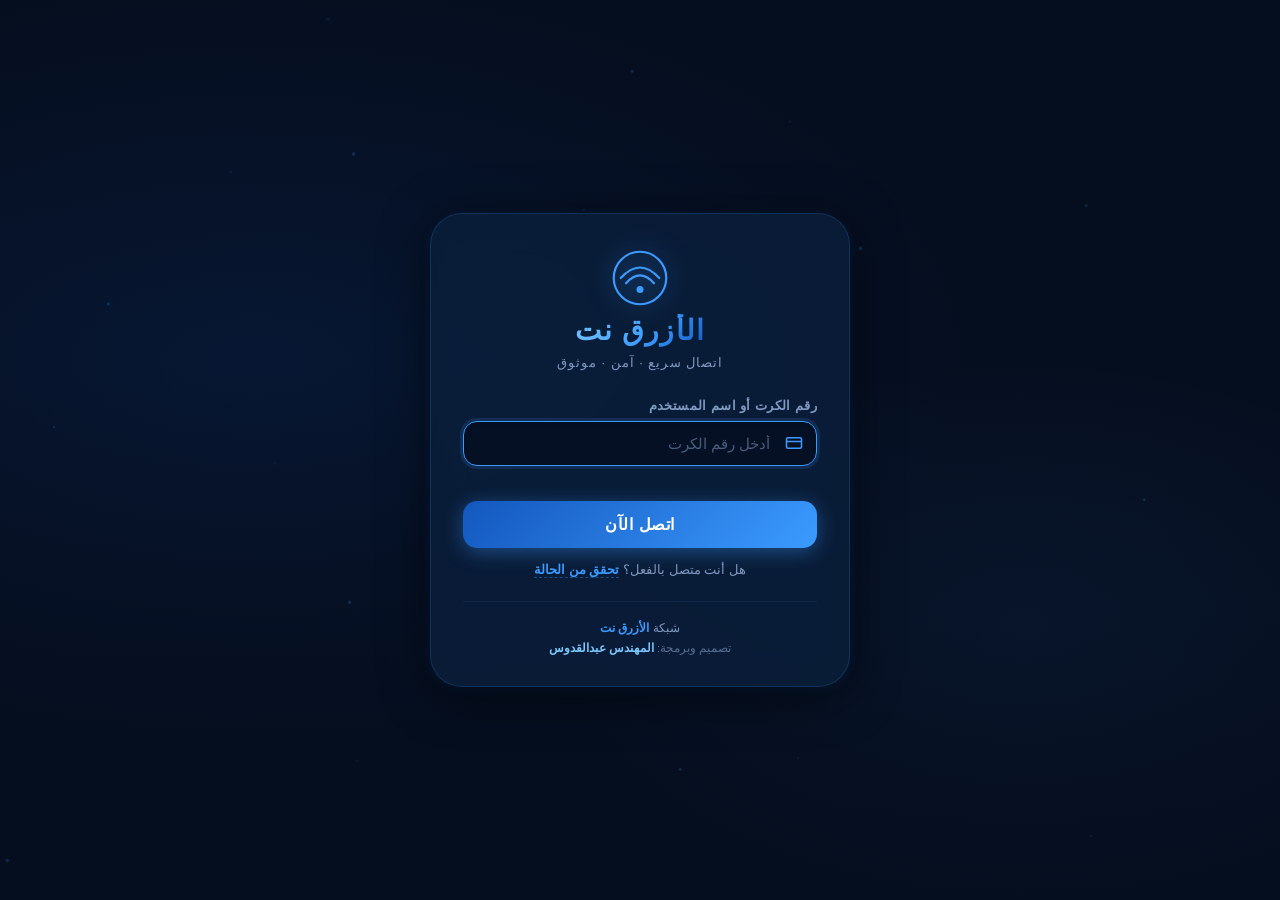
==== login.html @ e526b7ad "Add files via upload" ====
<!DOCTYPE html>
<html lang="ar" dir="rtl">
<head>
  <meta charset="UTF-8" />
  <meta name="viewport" content="width=device-width, initial-scale=1.0, maximum-scale=1.0, user-scalable=no" />
  <meta http-equiv="X-UA-Compatible" content="IE=edge" />

  <!-- ============================================================
       شبكة الأزرق نت — صفحة تسجيل الدخول (Hotspot Login)
       MikroTik RouterOS Captive Portal — login.html
       ============================================================ -->

  <title>الأزرق نت — سجّل دخولك</title>
  <link rel="stylesheet" href="style.css" />

  <!-- ── حماية ضد Clickjacking ── -->
  <style>html{display:none}</style>
  <script>
    if (self === top) { document.documentElement.style.display = 'block'; }
    else { top.location = self.location; }
  </script>
</head>
<body class="page-login">

  <!-- ════════════════════════════════
       خلفية الفيديو (ضع ملف bg_animation.mp4 في نفس المجلد)
       ════════════════════════════════ -->
  <div class="video-wrapper" id="videoWrapper">
    <video
      id="bgVideo"
      class="bg-video"
      src="bg_animation.mp4"
      autoplay
      muted
      playsinline
      preload="auto"
      poster="poster.jpg"
    ></video>
    <!-- طبقة تعتيم شفافة فوق الفيديو -->
    <div class="video-overlay"></div>
  </div>

  <!-- ════════════════════════════════
       نموذج تسجيل الدخول (مخفي حتى اكتمال الأنيميشن)
       ════════════════════════════════ -->
  <div class="form-container" id="loginFormContainer" aria-live="polite">

    <!-- شعار الشبكة -->
    <div class="brand">
      <div class="brand-icon" aria-hidden="true">
        <svg viewBox="0 0 64 64" fill="none" xmlns="http://www.w3.org/2000/svg">
          <circle cx="32" cy="32" r="30" stroke="currentColor" stroke-width="2.5"/>
          <path d="M10 32 Q32 8 54 32" stroke="currentColor" stroke-width="2.5" stroke-linecap="round" fill="none"/>
          <path d="M16 38 Q32 20 48 38" stroke="currentColor" stroke-width="2.5" stroke-linecap="round" fill="none"/>
          <circle cx="32" cy="45" r="4" fill="currentColor"/>
        </svg>
      </div>
      <h1 class="brand-name">الأزرق نت</h1>
      <p class="brand-tagline">اتصال سريع · آمن · موثوق</p>
    </div>

    <!-- ─── رسالة الخطأ (يعبئها MikroTik تلقائياً) ─── -->
    <!-- MikroTik: $(if error)$ -->
    <div class="error-banner" id="errorBanner" role="alert" style="display:none">
      <svg viewBox="0 0 20 20" aria-hidden="true"><path d="M10 2a8 8 0 100 16A8 8 0 0010 2zm1 11H9v-2h2v2zm0-4H9V5h2v4z" fill="currentColor"/></svg>
      <span id="errorText"><!-- $(error)$ --></span>
    </div>
    <!-- MikroTik: $(endif)$ -->

    <!-- ─── النموذج الرئيسي ─── -->
    <!--
      MikroTik Action URL: يُملأ تلقائياً بـ $(link-login-only)$
      method يجب أن يكون POST
    -->
    <form
      id="loginForm"
      method="POST"
      action="$(link-login-only)$"
      autocomplete="off"
      novalidate
      onsubmit="return handleLogin(event)"
    >
      <!-- حقول مخفية يطلبها MikroTik -->
      <input type="hidden" name="dst"        value="$(link-orig)$" />
      <input type="hidden" name="popup"      value="true" />
      <input type="hidden" name="username"   id="hiddenUsername" />
      <input type="hidden" name="password"   id="hiddenPassword" />

      <!-- ── رقم الكرت / الكود ── -->
      <div class="field-group">
        <label for="cardNumber" class="field-label">رقم الكرت أو اسم المستخدم</label>
        <div class="input-wrapper">
          <span class="input-icon" aria-hidden="true">
            <svg viewBox="0 0 24 24"><rect x="2" y="5" width="20" height="14" rx="2" stroke="currentColor" stroke-width="2" fill="none"/><path d="M2 10h20" stroke="currentColor" stroke-width="2"/></svg>
          </span>
          <input
            type="text"
            id="cardNumber"
            name="card"
            placeholder="أدخل رقم الكرت"
            maxlength="64"
            required
            autocomplete="off"
            inputmode="numeric"
            aria-required="true"
          />
        </div>
        <span class="field-error" id="cardError" role="alert"></span>
      </div>

      <!-- ── كلمة المرور (اختيارية — تظهر للأكواد ذات المرور) ── -->
      <div class="field-group" id="passwordGroup" style="display:none">
        <label for="cardPassword" class="field-label">كلمة المرور</label>
        <div class="input-wrapper">
          <span class="input-icon" aria-hidden="true">
            <svg viewBox="0 0 24 24"><rect x="5" y="11" width="14" height="10" rx="2" stroke="currentColor" stroke-width="2" fill="none"/><path d="M8 11V7a4 4 0 018 0v4" stroke="currentColor" stroke-width="2" stroke-linecap="round" fill="none"/></svg>
          </span>
          <input
            type="password"
            id="cardPassword"
            name="passwd"
            placeholder="كلمة المرور (إن وُجدت)"
            maxlength="64"
            autocomplete="off"
          />
          <button type="button" class="toggle-pw" aria-label="إظهار / إخفاء كلمة المرور" onclick="togglePassword()">
            <svg viewBox="0 0 24 24" id="eyeIcon"><path d="M1 12C1 12 5 5 12 5s11 7 11 7-4 7-11 7S1 12 1 12z" stroke="currentColor" stroke-width="2" fill="none"/><circle cx="12" cy="12" r="3" stroke="currentColor" stroke-width="2" fill="none"/></svg>
          </button>
        </div>
      </div>

      <!-- ── زر الاتصال ── -->
      <button type="submit" class="btn-connect" id="connectBtn" aria-live="polite">
        <span class="btn-text">اتصل الآن</span>
        <span class="btn-spinner" aria-hidden="true"></span>
      </button>

      <!-- ── رابط الحالة ── -->
      <p class="status-link-row">
        هل أنت متصل بالفعل؟
        <a href="$(link-status)$" class="link-inline">تحقق من الحالة</a>
      </p>
    </form>

    <!-- فاصل الـ footer -->
    <footer class="portal-footer">
      <p>شبكة <strong>الأزرق نت</strong></p>
      <p class="footer-eng">تصميم وبرمجة: <span class="eng-name">المهندس عبدالقدوس</span></p>
    </footer>

  </div><!-- /form-container -->

  <!-- ════════════════════════════════
       نقطة تحميل النصوص البرمجية
       ════════════════════════════════ -->
  <script src="md5.js"></script>
  <script src="custom.js"></script>

  <script>
  /* ─────────────────────────────────────────────
     منطق تسجيل الدخول: التحقق + تشفير MD5
  ───────────────────────────────────────────── */

  /** يُظهر/يُخفي كلمة المرور */
  function togglePassword() {
    var pw = document.getElementById('cardPassword');
    pw.type = (pw.type === 'password') ? 'text' : 'password';
  }

  /** تعقيم مدخلات المستخدم: إزالة أحرف الـ HTML الخطرة */
  function sanitize(str) {
    return String(str)
      .replace(/&/g, '&amp;')
      .replace(/</g, '&lt;')
      .replace(/>/g, '&gt;')
      .replace(/"/g, '&quot;')
      .replace(/'/g, '&#x27;')
      .trim();
  }

  /** التحقق من صحة الحقول قبل الإرسال */
  function validateForm(card) {
    var ok = true;
    var cardErr = document.getElementById('cardError');
    cardErr.textContent = '';

    if (!card || card.length < 3) {
      cardErr.textContent = 'يرجى إدخال رقم الكرت أو اسم المستخدم.';
      ok = false;
    } else if (card.length > 64) {
      cardErr.textContent = 'الرقم طويل جداً.';
      ok = false;
    }
    // حماية XSS: رفض أي حرف HTML
    if (/[<>"'&]/.test(card)) {
      cardErr.textContent = 'يحتوي على رموز غير مسموح بها.';
      ok = false;
    }
    return ok;
  }

  /** معالج إرسال النموذج */
  function handleLogin(e) {
    e.preventDefault();
    var rawCard = document.getElementById('cardNumber').value;
    var rawPass = document.getElementById('cardPassword').value;

    // تعقيم
    var card = sanitize(rawCard);
    var pass = rawPass ? sanitize(rawPass) : '';

    if (!validateForm(card)) return false;

    // تعيين الحقول المخفية
    document.getElementById('hiddenUsername').value = card;

    /*
     * MikroTik يتوقع كلمة المرور إما نصاً صريحاً أو MD5 مشفراً
     * نستخدم MD5 (من md5.js) لزيادة الأمان عبر الشبكة المحلية
     */
    if (typeof calcMD5 === 'function' && pass) {
      document.getElementById('hiddenPassword').value = calcMD5(pass);
    } else {
      document.getElementById('hiddenPassword').value = pass;
    }

    // إظهار حالة التحميل
    var btn = document.getElementById('connectBtn');
    btn.classList.add('loading');
    btn.disabled = true;

    // إرسال النموذج
    e.target.submit();
    return false;
  }

  /* ─── إظهار رسالة الخطأ إذا كانت موجودة في الـ URL ─── */
  (function checkError() {
    // MikroTik يُمرر الخطأ كمتغير $(error)$ مباشرة داخل HTML
    // لكن نتحقق أيضاً من query string كإجراء احتياطي
    var params = new URLSearchParams(window.location.search);
    var errMsg = params.get('error');
    if (errMsg) {
      var banner = document.getElementById('errorBanner');
      var errText = document.getElementById('errorText');
      banner.style.display = 'flex';
      errText.textContent = decodeURIComponent(errMsg.replace(/\+/g, ' '));
    }
  })();
  </script>

</body>
</html>
---- style.css ----
/*
 * ════════════════════════════════════════════════════════════════
 *  شبكة الأزرق نت — Captive Portal Unified Stylesheet
 *  style.css  |  MikroTik RouterOS Hotspot
 *  بدون مكتبات خارجية — كل شيء محلي
 * ════════════════════════════════════════════════════════════════
 *
 *  لوحة الألوان (Design Tokens):
 *  --az-deep    : #050e1f  → خلفية عميقة (ليل بحري)
 *  --az-navy    : #0b1f3a  → بطاقات/سطوح
 *  --az-blue    : #1357be  → اللون الرئيسي (أزرق ملكي)
 *  --az-accent  : #3b9bff  → التمييز والتأثيرات
 *  --az-glow    : #7ec8ff  → توهج الأزرق الفاتح
 *  --az-white   : #f0f6ff  → نصوص رئيسية
 *  --az-muted   : #8099c0  → نصوص ثانوية
 *  --az-success : #22c87a  → نجاح
 *  --az-danger  : #ff4d6a  → خطر/خروج
 *  --az-warn    : #f59e0b  → تحذير
 *
 * ════════════════════════════════════════════════════════════════
 */

/* ── إعادة الضبط الأساسية ── */
*, *::before, *::after {
  box-sizing: border-box;
  margin: 0;
  padding: 0;
}

/* ─────────────────────────────────────────────────────────────
   المتغيرات العالمية
───────────────────────────────────────────────────────────── */
:root {
  --az-deep:    #050e1f;
  --az-navy:    #0b1f3a;
  --az-panel:   #0f2847;
  --az-blue:    #1357be;
  --az-accent:  #3b9bff;
  --az-glow:    #7ec8ff;
  --az-white:   #f0f6ff;
  --az-muted:   #8099c0;
  --az-success: #22c87a;
  --az-danger:  #ff4d6a;
  --az-warn:    #f59e0b;

  --radius-sm: 8px;
  --radius-md: 14px;
  --radius-lg: 22px;
  --radius-xl: 32px;

  --shadow-card: 0 8px 48px rgba(0,0,0,0.55), 0 2px 12px rgba(19,87,190,0.18);
  --shadow-btn:  0 4px 20px rgba(59,155,255,0.40);
  --shadow-glow: 0 0 32px rgba(59,155,255,0.22);

  --transition: 0.28s cubic-bezier(0.4,0,0.2,1);
  --font-arabic: 'Segoe UI', Tahoma, 'Lucida Sans', Arial, sans-serif;

  --header-h: 60px;
}

/* ─────────────────────────────────────────────────────────────
   صفحة رئيسية — الجسم
───────────────────────────────────────────────────────────── */
html {
  font-size: 16px;
  -webkit-text-size-adjust: 100%;
}

body {
  font-family: var(--font-arabic);
  background: var(--az-deep);
  color: var(--az-white);
  min-height: 100dvh;
  min-height: 100vh;
  display: flex;
  align-items: center;
  justify-content: center;
  overflow-x: hidden;
  direction: rtl;
}

/* ── خلفية نجمية متحركة ── */
body::before {
  content: '';
  position: fixed;
  inset: 0;
  background:
    radial-gradient(ellipse 80% 60% at 20% 40%, rgba(19,87,190,0.18) 0%, transparent 70%),
    radial-gradient(ellipse 60% 50% at 80% 70%, rgba(59,155,255,0.10) 0%, transparent 60%),
    var(--az-deep);
  z-index: 0;
  pointer-events: none;
}

/* ═══════════════════════════════════════════════════════════
   خلفية الفيديو (login.html فقط)
═══════════════════════════════════════════════════════════ */
.video-wrapper {
  position: fixed;
  inset: 0;
  z-index: 1;
  overflow: hidden;
}

.bg-video {
  width: 100%;
  height: 100%;
  object-fit: cover;
  opacity: 1;
  transition: opacity 0.6s ease;
}

.video-overlay {
  position: absolute;
  inset: 0;
  background: linear-gradient(
    to bottom,
    rgba(5,14,31,0.45) 0%,
    rgba(5,14,31,0.30) 40%,
    rgba(5,14,31,0.75) 100%
  );
}

/* ═══════════════════════════════════════════════════════════
   بطاقة النموذج / Form Container
═══════════════════════════════════════════════════════════ */
.form-container {
  position: relative;
  z-index: 10;
  width: min(420px, calc(100vw - 32px));
  background: rgba(11, 31, 58, 0.82);
  backdrop-filter: blur(20px) saturate(1.4);
  -webkit-backdrop-filter: blur(20px) saturate(1.4);
  border: 1px solid rgba(59,155,255,0.18);
  border-radius: var(--radius-xl);
  padding: 36px 32px 28px;
  box-shadow: var(--shadow-card);

  /* ── حالة البداية (مخفية) ── */
  opacity: 0;
  transform: translateY(40px) scale(0.96);
  pointer-events: none;
  transition: opacity 0.7s var(--transition), transform 0.7s var(--transition);
}

/* ── الحالة الظاهرة (تُضاف عبر JS) ── */
.form-container.is-visible {
  opacity: 1;
  transform: translateY(0) scale(1);
  pointer-events: auto;
}

/* البطاقات العامة (الصفحات الأخرى) */
.centered-card {
  position: relative;
  z-index: 10;
  width: min(480px, calc(100vw - 32px));
  background: rgba(11, 31, 58, 0.88);
  backdrop-filter: blur(20px) saturate(1.4);
  -webkit-backdrop-filter: blur(20px) saturate(1.4);
  border: 1px solid rgba(59,155,255,0.15);
  border-radius: var(--radius-xl);
  padding: 40px 36px 32px;
  box-shadow: var(--shadow-card);
  animation: cardIn 0.65s cubic-bezier(0.22,1,0.36,1) forwards;
}

@keyframes cardIn {
  from { opacity: 0; transform: translateY(32px) scale(0.97); }
  to   { opacity: 1; transform: translateY(0)   scale(1);    }
}

/* ═══════════════════════════════════════════════════════════
   الشعار / Brand
═══════════════════════════════════════════════════════════ */
.brand {
  display: flex;
  flex-direction: column;
  align-items: center;
  gap: 8px;
  margin-bottom: 28px;
}

.brand-icon {
  width: 56px;
  height: 56px;
  color: var(--az-accent);
  filter: drop-shadow(0 0 12px rgba(59,155,255,0.60));
  animation: iconPulse 3s ease-in-out infinite;
}

@keyframes iconPulse {
  0%, 100% { filter: drop-shadow(0 0 10px rgba(59,155,255,0.55)); }
  50%       { filter: drop-shadow(0 0 22px rgba(59,155,255,0.90)); }
}

.brand-name {
  font-size: 1.75rem;
  font-weight: 800;
  letter-spacing: 0.04em;
  background: linear-gradient(135deg, var(--az-glow) 0%, var(--az-accent) 60%, var(--az-blue) 100%);
  -webkit-background-clip: text;
  -webkit-text-fill-color: transparent;
  background-clip: text;
}

.brand-name--sm {
  font-size: 1.2rem;
}

.brand--small {
  flex-direction: row;
  gap: 12px;
  margin-bottom: 20px;
  align-items: center;
}

.brand--small .brand-icon {
  width: 36px;
  height: 36px;
}

.brand-tagline {
  font-size: 0.8rem;
  color: var(--az-muted);
  letter-spacing: 0.08em;
  text-transform: uppercase;
}

/* ═══════════════════════════════════════════════════════════
   شريط الخطأ
═══════════════════════════════════════════════════════════ */
.error-banner {
  display: flex;
  align-items: center;
  gap: 10px;
  background: rgba(255,77,106,0.14);
  border: 1px solid rgba(255,77,106,0.38);
  border-radius: var(--radius-md);
  padding: 12px 16px;
  margin-bottom: 20px;
  color: #ffa0b0;
  font-size: 0.875rem;
  animation: shake 0.4s ease;
}

.error-banner svg {
  width: 18px;
  height: 18px;
  flex-shrink: 0;
  color: var(--az-danger);
}

.error-banner--inline {
  display: flex;
  width: 100%;
  margin: 16px 0;
}

@keyframes shake {
  0%, 100% { transform: translateX(0); }
  20%       { transform: translateX(-5px); }
  40%       { transform: translateX(5px); }
  60%       { transform: translateX(-3px); }
  80%       { transform: translateX(3px); }
}

/* ═══════════════════════════════════════════════════════════
   حقول الإدخال
═══════════════════════════════════════════════════════════ */
.field-group {
  margin-bottom: 18px;
}

.field-label {
  display: block;
  font-size: 0.82rem;
  font-weight: 600;
  color: var(--az-muted);
  margin-bottom: 8px;
  letter-spacing: 0.03em;
}

.input-wrapper {
  position: relative;
  display: flex;
  align-items: center;
}

.input-icon {
  position: absolute;
  right: 14px;
  display: flex;
  align-items: center;
  color: var(--az-muted);
  pointer-events: none;
  transition: color var(--transition);
}

.input-icon svg {
  width: 18px;
  height: 18px;
}

.input-wrapper input {
  width: 100%;
  padding: 13px 46px 13px 16px;
  background: rgba(5,14,31,0.55);
  border: 1.5px solid rgba(59,155,255,0.20);
  border-radius: var(--radius-md);
  color: var(--az-white);
  font-family: var(--font-arabic);
  font-size: 0.95rem;
  outline: none;
  transition: border-color var(--transition), box-shadow var(--transition), background var(--transition);
  direction: rtl;
}

.input-wrapper input::placeholder {
  color: rgba(128,153,192,0.55);
}

.input-wrapper input:focus {
  border-color: var(--az-accent);
  background: rgba(5,14,31,0.75);
  box-shadow: 0 0 0 3px rgba(59,155,255,0.15), inset 0 1px 3px rgba(0,0,0,0.2);
}

.input-wrapper input:focus ~ .input-icon,
.input-wrapper:has(input:focus) .input-icon {
  color: var(--az-accent);
}

/* إظهار/إخفاء كلمة المرور */
.toggle-pw {
  position: absolute;
  left: 12px;
  background: transparent;
  border: none;
  cursor: pointer;
  color: var(--az-muted);
  padding: 4px;
  display: flex;
  align-items: center;
  transition: color var(--transition);
}

.toggle-pw:hover { color: var(--az-accent); }
.toggle-pw svg   { width: 18px; height: 18px; }

/* رسالة الخطأ الحقلية */
.field-error {
  display: block;
  font-size: 0.78rem;
  color: #ff8899;
  margin-top: 5px;
  min-height: 1em;
}

/* ═══════════════════════════════════════════════════════════
   أزرار
═══════════════════════════════════════════════════════════ */
.btn-connect {
  display: flex;
  align-items: center;
  justify-content: center;
  gap: 10px;
  width: 100%;
  padding: 14px 24px;
  background: linear-gradient(135deg, var(--az-blue) 0%, var(--az-accent) 100%);
  color: #fff;
  font-family: var(--font-arabic);
  font-size: 1rem;
  font-weight: 700;
  letter-spacing: 0.04em;
  border: none;
  border-radius: var(--radius-md);
  cursor: pointer;
  text-decoration: none;
  box-shadow: var(--shadow-btn);
  transition: all var(--transition);
  margin-top: 8px;
  position: relative;
  overflow: hidden;
}

.btn-connect::after {
  content: '';
  position: absolute;
  inset: 0;
  background: linear-gradient(135deg, transparent 30%, rgba(255,255,255,0.12) 100%);
  opacity: 0;
  transition: opacity var(--transition);
}

.btn-connect:hover {
  transform: translateY(-2px);
  box-shadow: 0 8px 32px rgba(59,155,255,0.55);
}

.btn-connect:hover::after { opacity: 1; }

.btn-connect:active {
  transform: translateY(0);
  box-shadow: var(--shadow-btn);
}

/* حالة التحميل */
.btn-connect.loading .btn-text  { opacity: 0; }
.btn-connect.loading .btn-spinner {
  display: inline-block;
  width: 20px;
  height: 20px;
  border: 2.5px solid rgba(255,255,255,0.3);
  border-top-color: #fff;
  border-radius: 50%;
  animation: spin 0.75s linear infinite;
  position: absolute;
}
.btn-spinner { display: none; }

@keyframes spin {
  to { transform: rotate(360deg); }
}

/* زر الخطر */
.btn-danger {
  display: flex;
  align-items: center;
  justify-content: center;
  gap: 8px;
  padding: 12px 24px;
  background: linear-gradient(135deg, #c0203a 0%, var(--az-danger) 100%);
  color: #fff;
  font-family: var(--font-arabic);
  font-size: 0.9rem;
  font-weight: 600;
  border: none;
  border-radius: var(--radius-md);
  cursor: pointer;
  text-decoration: none;
  box-shadow: 0 4px 18px rgba(255,77,106,0.38);
  transition: all var(--transition);
}

.btn-danger svg { width: 18px; height: 18px; }

.btn-danger:hover {
  transform: translateY(-2px);
  box-shadow: 0 8px 28px rgba(255,77,106,0.52);
}

/* زر الإطار */
.btn-outline {
  display: flex;
  align-items: center;
  justify-content: center;
  gap: 8px;
  padding: 12px 24px;
  background: transparent;
  color: var(--az-accent);
  font-family: var(--font-arabic);
  font-size: 0.9rem;
  font-weight: 600;
  border: 1.5px solid rgba(59,155,255,0.40);
  border-radius: var(--radius-md);
  cursor: pointer;
  text-decoration: none;
  transition: all var(--transition);
}

.btn-outline svg { width: 16px; height: 16px; }

.btn-outline:hover {
  background: rgba(59,155,255,0.10);
  border-color: var(--az-accent);
  transform: translateY(-1px);
}

/* ═══════════════════════════════════════════════════════════
   صف الأزرار
═══════════════════════════════════════════════════════════ */
.action-row {
  display: flex;
  gap: 12px;
  margin-top: 20px;
  flex-wrap: wrap;
}

.action-row > * { flex: 1; min-width: 120px; }

.action-row--status {
  margin-top: 24px;
}

/* ═══════════════════════════════════════════════════════════
   رابط الحالة (داخل النموذج)
═══════════════════════════════════════════════════════════ */
.status-link-row {
  margin-top: 14px;
  font-size: 0.82rem;
  color: var(--az-muted);
  text-align: center;
}

.link-inline {
  color: var(--az-accent);
  text-decoration: none;
  font-weight: 600;
  border-bottom: 1px dashed rgba(59,155,255,0.4);
  transition: color var(--transition), border-color var(--transition);
}

.link-inline:hover {
  color: var(--az-glow);
  border-color: var(--az-glow);
}

/* ═══════════════════════════════════════════════════════════
   نتيجة (نجاح / خطأ / خروج)
═══════════════════════════════════════════════════════════ */
.result-icon {
  width: 88px;
  height: 88px;
  margin: 0 auto 20px;
  animation: iconIn 0.6s cubic-bezier(0.34,1.56,0.64,1) forwards;
}

@keyframes iconIn {
  from { opacity: 0; transform: scale(0.5); }
  to   { opacity: 1; transform: scale(1);   }
}

.result-icon--success {
  color: var(--az-success);
  filter: drop-shadow(0 0 14px rgba(34,200,122,0.55));
}

.result-icon--error, .result-icon--logout {
  color: var(--az-danger);
  filter: drop-shadow(0 0 14px rgba(255,77,106,0.50));
}

.result-title {
  font-size: 1.55rem;
  font-weight: 800;
  text-align: center;
  margin-bottom: 8px;
}

.result-subtitle {
  text-align: center;
  color: var(--az-muted);
  font-size: 0.9rem;
  margin-bottom: 24px;
}

/* بطاقة المستخدم */
.user-badge {
  display: flex;
  align-items: center;
  justify-content: center;
  gap: 8px;
  background: rgba(59,155,255,0.10);
  border: 1px solid rgba(59,155,255,0.22);
  border-radius: var(--radius-md);
  padding: 10px 20px;
  color: var(--az-accent);
  font-weight: 600;
  font-size: 0.95rem;
  margin-bottom: 16px;
}

.user-badge svg { width: 18px; height: 18px; }

/* نص إعادة التوجيه */
.redirect-note {
  text-align: center;
  color: var(--az-muted);
  font-size: 0.82rem;
  margin-bottom: 8px;
}

.redirect-note span {
  color: var(--az-accent);
  font-weight: 700;
}

/* ── ملخص الجلسة (logout) ── */
.session-summary {
  background: rgba(5,14,31,0.45);
  border: 1px solid rgba(59,155,255,0.13);
  border-radius: var(--radius-md);
  overflow: hidden;
  margin-bottom: 8px;
}

.summary-row {
  display: flex;
  justify-content: space-between;
  align-items: center;
  padding: 11px 18px;
  border-bottom: 1px solid rgba(59,155,255,0.08);
  font-size: 0.875rem;
}

.summary-row:last-child { border-bottom: none; }

.summary-label { color: var(--az-muted); }
.summary-value { font-weight: 600; color: var(--az-white); }

/* ═══════════════════════════════════════════════════════════
   بطاقة الحالة — stats-grid
═══════════════════════════════════════════════════════════ */
.connection-badge {
  display: inline-flex;
  align-items: center;
  gap: 8px;
  background: rgba(34,200,122,0.12);
  border: 1px solid rgba(34,200,122,0.30);
  border-radius: 99px;
  padding: 6px 16px;
  color: var(--az-success);
  font-size: 0.82rem;
  font-weight: 600;
  margin: 0 auto 20px;
  display: flex;
  width: fit-content;
}

.pulse-dot {
  width: 8px;
  height: 8px;
  background: var(--az-success);
  border-radius: 50%;
  animation: pulseDot 1.6s ease infinite;
}

@keyframes pulseDot {
  0%, 100% { opacity: 1; transform: scale(1);   box-shadow: 0 0 0 0 rgba(34,200,122,0.5); }
  50%       { opacity: 0.85; transform: scale(1.1); box-shadow: 0 0 0 5px rgba(34,200,122,0); }
}

.stats-grid {
  display: grid;
  grid-template-columns: 1fr 1fr;
  gap: 12px;
  margin-bottom: 20px;
}

.stat-card {
  display: flex;
  align-items: center;
  gap: 10px;
  background: rgba(5,14,31,0.50);
  border: 1px solid rgba(59,155,255,0.12);
  border-radius: var(--radius-md);
  padding: 14px 14px;
  transition: border-color var(--transition), background var(--transition);
}

.stat-card:hover {
  background: rgba(19,87,190,0.12);
  border-color: rgba(59,155,255,0.28);
}

.stat-icon {
  color: var(--az-accent);
  flex-shrink: 0;
}

.stat-icon svg {
  width: 20px;
  height: 20px;
}

.stat-body {
  display: flex;
  flex-direction: column;
  gap: 2px;
  min-width: 0;
}

.stat-label {
  font-size: 0.72rem;
  color: var(--az-muted);
  white-space: nowrap;
  overflow: hidden;
  text-overflow: ellipsis;
}

.stat-value {
  font-size: 0.9rem;
  font-weight: 700;
  color: var(--az-white);
  word-break: break-all;
}

.stat-value--mono { font-family: 'Courier New', Courier, monospace; font-size: 0.78rem; }

/* ── شريط التقدم ── */
.progress-section {
  margin-bottom: 8px;
}

.progress-bar-track {
  width: 100%;
  height: 6px;
  background: rgba(5,14,31,0.60);
  border-radius: 99px;
  overflow: hidden;
  border: 1px solid rgba(59,155,255,0.12);
}

.progress-bar-fill {
  height: 100%;
  background: linear-gradient(90deg, var(--az-blue), var(--az-accent));
  border-radius: 99px;
  transition: width 0.8s ease;
}

.progress-labels {
  display: flex;
  justify-content: space-between;
  font-size: 0.72rem;
  color: var(--az-muted);
  margin-top: 6px;
}

/* ═══════════════════════════════════════════════════════════
   جدول التفاصيل (rstatus.html)
═══════════════════════════════════════════════════════════ */
.detail-table {
  background: rgba(5,14,31,0.50);
  border: 1px solid rgba(59,155,255,0.12);
  border-radius: var(--radius-md);
  overflow: hidden;
  margin-bottom: 16px;
}

.detail-row {
  display: flex;
  justify-content: space-between;
  align-items: center;
  padding: 10px 16px;
  border-bottom: 1px solid rgba(59,155,255,0.07);
  gap: 12px;
  font-size: 0.85rem;
}

.detail-row:last-child { border-bottom: none; }
.detail-row:nth-child(even) { background: rgba(19,87,190,0.06); }

.detail-key { color: var(--az-muted); flex-shrink: 0; }
.detail-val { font-weight: 600; text-align: left; word-break: break-all; }
.detail-val--mono  { font-family: 'Courier New', Courier, monospace; font-size: 0.78rem; }
.detail-val--small { font-size: 0.72rem; }

/* ═══════════════════════════════════════════════════════════
   صفحة التوجيه — Spinner
═══════════════════════════════════════════════════════════ */
.spinner-large {
  width: 72px;
  height: 72px;
  margin: 0 auto 24px;
}

.spinner-ring {
  width: 100%;
  height: 100%;
  border: 4px solid rgba(59,155,255,0.15);
  border-top-color: var(--az-accent);
  border-radius: 50%;
  animation: spin 1s linear infinite;
}

.card--minimal {
  text-align: center;
}

.redirect-heading {
  font-size: 1.2rem;
  font-weight: 700;
  margin-bottom: 8px;
}

.redirect-subtext {
  color: var(--az-muted);
  font-size: 0.875rem;
}

/* ═══════════════════════════════════════════════════════════
   صفحة الإعلانات (radvert.html)
═══════════════════════════════════════════════════════════ */
.advert-eyebrow {
  text-align: center;
  font-size: 0.75rem;
  letter-spacing: 0.14em;
  text-transform: uppercase;
  color: var(--az-accent);
  font-weight: 700;
  margin-bottom: 6px;
}

.advert-title {
  text-align: center;
  font-size: 1.3rem;
  font-weight: 800;
  margin-bottom: 20px;
  background: linear-gradient(135deg, var(--az-glow), var(--az-accent));
  -webkit-background-clip: text;
  -webkit-text-fill-color: transparent;
  background-clip: text;
}

.advert-grid {
  display: grid;
  grid-template-columns: repeat(3, 1fr);
  gap: 10px;
  margin-bottom: 20px;
}

@media (max-width: 500px) {
  .advert-grid { grid-template-columns: 1fr; }
}

.advert-card {
  background: rgba(5,14,31,0.55);
  border: 1px solid rgba(59,155,255,0.14);
  border-radius: var(--radius-md);
  padding: 16px 12px;
  text-align: center;
  position: relative;
  transition: border-color var(--transition), transform var(--transition);
}

.advert-card:hover {
  border-color: rgba(59,155,255,0.35);
  transform: translateY(-3px);
}

.advert-card--featured {
  border-color: rgba(245,158,11,0.40);
  background: rgba(245,158,11,0.06);
}

.advert-card--featured:hover {
  border-color: var(--az-warn);
}

.advert-badge {
  position: absolute;
  top: -8px;
  right: 12px;
  background: var(--az-accent);
  color: #fff;
  font-size: 0.65rem;
  font-weight: 700;
  padding: 2px 8px;
  border-radius: 99px;
}

.advert-badge--gold {
  background: var(--az-warn);
  color: #1a0a00;
}

.advert-icon {
  font-size: 1.8rem;
  margin-bottom: 8px;
  display: block;
}

.advert-card h3 {
  font-size: 0.85rem;
  font-weight: 700;
  margin-bottom: 6px;
}

.advert-card p {
  font-size: 0.75rem;
  color: var(--az-muted);
  margin-bottom: 10px;
  line-height: 1.5;
}

.advert-price {
  font-size: 0.8rem;
  font-weight: 700;
  color: var(--az-success);
}

/* ── عداد التوجيه ── */
.countdown-bar {
  text-align: center;
  margin-bottom: 16px;
}

.countdown-bar p {
  font-size: 0.82rem;
  color: var(--az-muted);
  margin-bottom: 8px;
}

.countdown-bar strong {
  color: var(--az-accent);
}

.countdown-track {
  width: 100%;
  height: 4px;
  background: rgba(5,14,31,0.50);
  border-radius: 99px;
  overflow: hidden;
}

.countdown-fill {
  height: 100%;
  width: 0%;
  background: linear-gradient(90deg, var(--az-blue), var(--az-accent));
  border-radius: 99px;
  transition: width 0.9s linear;
}

/* ═══════════════════════════════════════════════════════════
   ملاحظة الخطأ الأصلي
═══════════════════════════════════════════════════════════ */
.error-orig-note {
  text-align: center;
  color: var(--az-muted);
  font-size: 0.78rem;
  margin-top: 8px;
}

/* ═══════════════════════════════════════════════════════════
   الـ Footer
═══════════════════════════════════════════════════════════ */
.portal-footer {
  margin-top: 24px;
  padding-top: 16px;
  border-top: 1px solid rgba(59,155,255,0.10);
  text-align: center;
}

.portal-footer p {
  font-size: 0.75rem;
  color: var(--az-muted);
  line-height: 1.7;
}

.portal-footer strong {
  color: var(--az-accent);
}

.footer-eng {
  font-size: 0.72rem !important;
  color: rgba(128,153,192,0.65) !important;
}

.eng-name {
  color: var(--az-glow);
  font-weight: 600;
}

/* ═══════════════════════════════════════════════════════════
   تصميم متجاوب — Responsive
═══════════════════════════════════════════════════════════ */
@media (max-width: 460px) {
  .form-container,
  .centered-card {
    padding: 28px 20px 22px;
    border-radius: var(--radius-lg);
  }

  .brand-name { font-size: 1.45rem; }
  .result-title { font-size: 1.3rem; }
  .stats-grid { grid-template-columns: 1fr; }
  .action-row { flex-direction: column; }
  .action-row > * { min-width: unset; }
}

/* ── دعم تقليل الحركة (Accessibility) ── */
@media (prefers-reduced-motion: reduce) {
  *, *::before, *::after {
    animation-duration: 0.01ms !important;
    animation-iteration-count: 1 !important;
    transition-duration: 0.01ms !important;
  }
}

/* ═══════════════════════════════════════════════════════════
   تخصيص scrollbar
═══════════════════════════════════════════════════════════ */
::-webkit-scrollbar { width: 6px; }
::-webkit-scrollbar-track { background: var(--az-deep); }
::-webkit-scrollbar-thumb { background: rgba(59,155,255,0.30); border-radius: 99px; }
::-webkit-scrollbar-thumb:hover { background: rgba(59,155,255,0.50); }

/* ═══════════════════════════════════════════════════════════
   تحديد النص
═══════════════════════════════════════════════════════════ */
::selection {
  background: rgba(59,155,255,0.30);
  color: var(--az-white);
}
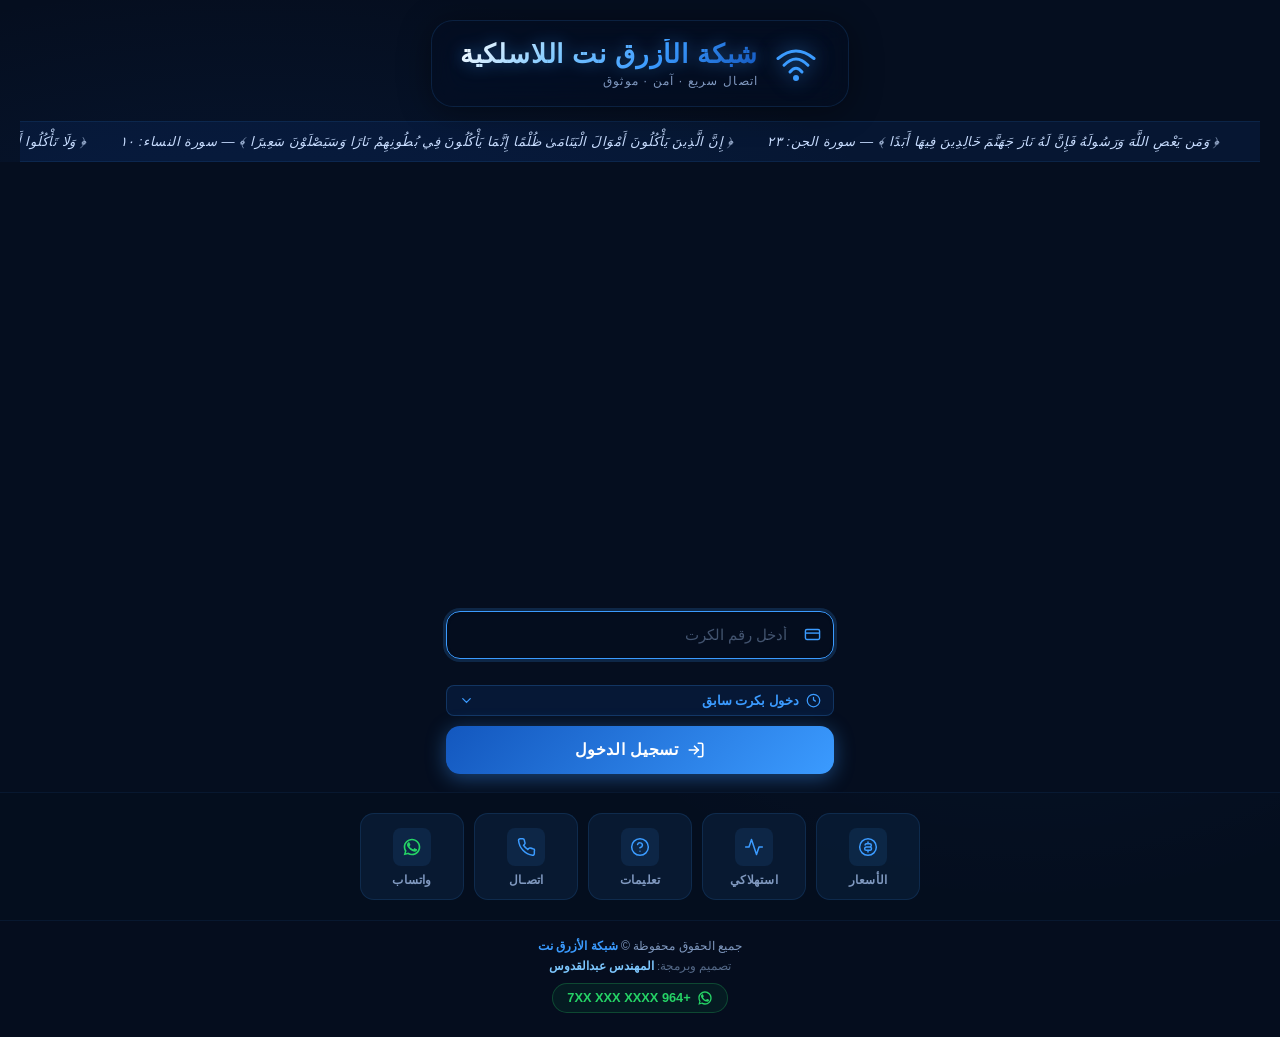
==== commit 32b6dfa7: "Add files via upload" ====
--- a/login.html
+++ b/login.html
@@ -4,17 +4,16 @@
   <meta charset="UTF-8" />
   <meta name="viewport" content="width=device-width, initial-scale=1.0, maximum-scale=1.0, user-scalable=no" />
   <meta http-equiv="X-UA-Compatible" content="IE=edge" />
-
   <!-- ============================================================
-       شبكة الأزرق نت — صفحة تسجيل الدخول (Hotspot Login)
+       شبكة الأزرق نت — صفحة تسجيل الدخول الرئيسية
        MikroTik RouterOS Captive Portal — login.html
-       ============================================================ -->
-
+       الهيكل: Header → مسرح الفيديو → أزرار الخدمات → Footer
+  ============================================================ -->
   <title>الأزرق نت — سجّل دخولك</title>
   <link rel="stylesheet" href="style.css" />
 
-  <!-- ── حماية ضد Clickjacking ── -->
-  <style>html{display:none}</style>
+  <!-- حماية Clickjacking الطبقة الأولى -->
+  <style>html { display: none; }</style>
   <script>
     if (self === top) { document.documentElement.style.display = 'block'; }
     else { top.location = self.location; }
@@ -22,55 +21,91 @@
 </head>
 <body class="page-login">
 
-  <!-- ════════════════════════════════
-       خلفية الفيديو (ضع ملف bg_animation.mp4 في نفس المجلد)
-       ════════════════════════════════ -->
-  <div class="video-wrapper" id="videoWrapper">
-    <video
-      id="bgVideo"
-      class="bg-video"
-      src="bg_animation.mp4"
-      autoplay
-      muted
-      playsinline
-      preload="auto"
-      poster="poster.jpg"
-    ></video>
-    <!-- طبقة تعتيم شفافة فوق الفيديو -->
-    <div class="video-overlay"></div>
+<!-- ══════════════════════════════════════════════════════════════
+     جسيمات الخلفية (canvas) — تُحرَّك بـ custom.js
+══════════════════════════════════════════════════════════════ -->
+<canvas id="particleCanvas" aria-hidden="true"></canvas>
+
+<!-- ══════════════════════════════════════════════════════════════
+     ① HEADER — العنوان + شريط الآية القرآنية
+══════════════════════════════════════════════════════════════ -->
+<header class="site-header">
+
+  <!-- عنوان الشبكة المُشِع -->
+  <div class="header-brand">
+    <span class="header-wifi-icon" aria-hidden="true">
+      <svg viewBox="0 0 64 64" fill="none" xmlns="http://www.w3.org/2000/svg">
+        <path d="M8 26 Q32 6 56 26" stroke="currentColor" stroke-width="4" stroke-linecap="round" fill="none"/>
+        <path d="M16 35 Q32 18 48 35" stroke="currentColor" stroke-width="4" stroke-linecap="round" fill="none"/>
+        <path d="M24 44 Q32 34 40 44" stroke="currentColor" stroke-width="4" stroke-linecap="round" fill="none"/>
+        <circle cx="32" cy="52" r="4" fill="currentColor"/>
+      </svg>
+    </span>
+    <div class="header-text">
+      <h1 class="header-title">شبكة الأزرق نت اللاسلكية</h1>
+      <p class="header-subtitle">اتصال سريع · آمن · موثوق</p>
+    </div>
   </div>
 
-  <!-- ════════════════════════════════
-       نموذج تسجيل الدخول (مخفي حتى اكتمال الأنيميشن)
-       ════════════════════════════════ -->
-  <div class="form-container" id="loginFormContainer" aria-live="polite">
-
-    <!-- شعار الشبكة -->
-    <div class="brand">
-      <div class="brand-icon" aria-hidden="true">
-        <svg viewBox="0 0 64 64" fill="none" xmlns="http://www.w3.org/2000/svg">
-          <circle cx="32" cy="32" r="30" stroke="currentColor" stroke-width="2.5"/>
-          <path d="M10 32 Q32 8 54 32" stroke="currentColor" stroke-width="2.5" stroke-linecap="round" fill="none"/>
-          <path d="M16 38 Q32 20 48 38" stroke="currentColor" stroke-width="2.5" stroke-linecap="round" fill="none"/>
-          <circle cx="32" cy="45" r="4" fill="currentColor"/>
-        </svg>
-      </div>
-      <h1 class="brand-name">الأزرق نت</h1>
-      <p class="brand-tagline">اتصال سريع · آمن · موثوق</p>
+  <!-- شريط الآية القرآنية المتحرك -->
+  <div class="quran-ticker-wrap" role="marquee" aria-label="آية قرآنية">
+    <div class="quran-ticker" id="quranTicker">
+      <span class="quran-text">
+        ﴿ وَمَن يَعْصِ اللَّهَ وَرَسُولَهُ فَإِنَّ لَهُ نَارَ جَهَنَّمَ خَالِدِينَ فِيهَا أَبَدًا ﴾ — سورة الجن: ٢٣ &nbsp;&nbsp;&nbsp;&nbsp;&nbsp;&nbsp; ﴿ إِنَّ الَّذِينَ يَأْكُلُونَ أَمْوَالَ الْيَتَامَىٰ ظُلْمًا إِنَّمَا يَأْكُلُونَ فِي بُطُونِهِمْ نَارًا وَسَيَصْلَوْنَ سَعِيرًا ﴾ — سورة النساء: ١٠ &nbsp;&nbsp;&nbsp;&nbsp;&nbsp;&nbsp; ﴿ وَلَا تَأْكُلُوا أَمْوَالَكُم بَيْنَكُم بِالْبَاطِلِ ﴾ — سورة البقرة: ١٨٨ &nbsp;&nbsp;&nbsp;&nbsp;&nbsp;&nbsp;
+      </span>
+      <!-- نسخة ثانية لاستمرارية الشريط -->
+      <span class="quran-text" aria-hidden="true">
+        ﴿ وَمَن يَعْصِ اللَّهَ وَرَسُولَهُ فَإِنَّ لَهُ نَارَ جَهَنَّمَ خَالِدِينَ فِيهَا أَبَدًا ﴾ — سورة الجن: ٢٣ &nbsp;&nbsp;&nbsp;&nbsp;&nbsp;&nbsp; ﴿ إِنَّ الَّذِينَ يَأْكُلُونَ أَمْوَالَ الْيَتَامَىٰ ظُلْمًا إِنَّمَا يَأْكُلُونَ فِي بُطُونِهِمْ نَارًا وَسَيَصْلَوْنَ سَعِيرًا ﴾ — سورة النساء: ١٠ &nbsp;&nbsp;&nbsp;&nbsp;&nbsp;&nbsp; ﴿ وَلَا تَأْكُلُوا أَمْوَالَكُم بَيْنَكُم بِالْبَاطِلِ ﴾ — سورة البقرة: ١٨٨ &nbsp;&nbsp;&nbsp;&nbsp;&nbsp;&nbsp;
+      </span>
     </div>
-
-    <!-- ─── رسالة الخطأ (يعبئها MikroTik تلقائياً) ─── -->
-    <!-- MikroTik: $(if error)$ -->
+  </div>
+
+</header>
+<!-- ── نهاية HEADER ── -->
+
+
+<!-- ══════════════════════════════════════════════════════════════
+     ② مسرح الفيديو — Video Stage
+     الفيديو يعمل مرة واحدة ثم يتجمد على الإطار الأخير
+     العناصر المنبثقة تظهر عند الثانية 4 بالضبط
+══════════════════════════════════════════════════════════════ -->
+<section class="video-stage" id="videoStage" aria-label="مسرح الأنيميشن">
+
+  <!-- الفيديو الأساسي — NO loop -->
+  <video
+    id="bgVideo"
+    class="stage-video"
+    src="bg_animation.mp4"
+    autoplay
+    muted
+    playsinline
+    preload="auto"
+    poster="poster.jpg"
+  ></video>
+
+  <!-- تدرج لتحسين قراءة عناصر الفورم فوق الفيديو -->
+  <div class="stage-gradient" aria-hidden="true"></div>
+
+  <!-- ════════════════════════════════════════════════
+       عناصر الفورم المنبثقة — Form Overlay
+       مخفية (opacity:0) حتى الثانية 4 من الفيديو
+  ════════════════════════════════════════════════ -->
+  <div class="form-overlay" id="loginFormOverlay" aria-live="polite">
+
+    <!-- رسالة الخطأ من MikroTik -->
+    <!-- $(if error)$ -->
     <div class="error-banner" id="errorBanner" role="alert" style="display:none">
-      <svg viewBox="0 0 20 20" aria-hidden="true"><path d="M10 2a8 8 0 100 16A8 8 0 0010 2zm1 11H9v-2h2v2zm0-4H9V5h2v4z" fill="currentColor"/></svg>
+      <svg viewBox="0 0 20 20" aria-hidden="true">
+        <path d="M10 2a8 8 0 100 16A8 8 0 0010 2zm1 11H9v-2h2v2zm0-4H9V5h2v4z" fill="currentColor"/>
+      </svg>
       <span id="errorText"><!-- $(error)$ --></span>
     </div>
-    <!-- MikroTik: $(endif)$ -->
-
-    <!-- ─── النموذج الرئيسي ─── -->
+    <!-- $(endif)$ -->
+
+    <!-- النموذج الرئيسي -->
     <!--
-      MikroTik Action URL: يُملأ تلقائياً بـ $(link-login-only)$
-      method يجب أن يكون POST
+      action  = $(link-login-only)$  ← يُملأ بـ MikroTik
+      method  = POST
     -->
     <form
       id="loginForm"
@@ -80,18 +115,20 @@
       novalidate
       onsubmit="return handleLogin(event)"
     >
-      <!-- حقول مخفية يطلبها MikroTik -->
-      <input type="hidden" name="dst"        value="$(link-orig)$" />
-      <input type="hidden" name="popup"      value="true" />
-      <input type="hidden" name="username"   id="hiddenUsername" />
-      <input type="hidden" name="password"   id="hiddenPassword" />
-
-      <!-- ── رقم الكرت / الكود ── -->
-      <div class="field-group">
-        <label for="cardNumber" class="field-label">رقم الكرت أو اسم المستخدم</label>
+      <!-- الحقول المخفية المطلوبة من MikroTik -->
+      <input type="hidden" name="dst"      value="$(link-orig)$" />
+      <input type="hidden" name="popup"    value="true" />
+      <input type="hidden" name="username" id="hiddenUsername" />
+      <input type="hidden" name="password" id="hiddenPassword" />
+
+      <!-- ── حقل رقم الكرت ── -->
+      <div class="field-group" id="cardFieldGroup">
         <div class="input-wrapper">
           <span class="input-icon" aria-hidden="true">
-            <svg viewBox="0 0 24 24"><rect x="2" y="5" width="20" height="14" rx="2" stroke="currentColor" stroke-width="2" fill="none"/><path d="M2 10h20" stroke="currentColor" stroke-width="2"/></svg>
+            <svg viewBox="0 0 24 24">
+              <rect x="2" y="5" width="20" height="14" rx="2" stroke="currentColor" stroke-width="2" fill="none"/>
+              <path d="M2 10h20" stroke="currentColor" stroke-width="2"/>
+            </svg>
           </span>
           <input
             type="text"
@@ -103,151 +140,579 @@
             autocomplete="off"
             inputmode="numeric"
             aria-required="true"
+            aria-describedby="cardError"
           />
         </div>
         <span class="field-error" id="cardError" role="alert"></span>
       </div>
 
-      <!-- ── كلمة المرور (اختيارية — تظهر للأكواد ذات المرور) ── -->
-      <div class="field-group" id="passwordGroup" style="display:none">
-        <label for="cardPassword" class="field-label">كلمة المرور</label>
-        <div class="input-wrapper">
-          <span class="input-icon" aria-hidden="true">
-            <svg viewBox="0 0 24 24"><rect x="5" y="11" width="14" height="10" rx="2" stroke="currentColor" stroke-width="2" fill="none"/><path d="M8 11V7a4 4 0 018 0v4" stroke="currentColor" stroke-width="2" stroke-linecap="round" fill="none"/></svg>
-          </span>
-          <input
-            type="password"
-            id="cardPassword"
-            name="passwd"
-            placeholder="كلمة المرور (إن وُجدت)"
-            maxlength="64"
-            autocomplete="off"
-          />
-          <button type="button" class="toggle-pw" aria-label="إظهار / إخفاء كلمة المرور" onclick="togglePassword()">
-            <svg viewBox="0 0 24 24" id="eyeIcon"><path d="M1 12C1 12 5 5 12 5s11 7 11 7-4 7-11 7S1 12 1 12z" stroke="currentColor" stroke-width="2" fill="none"/><circle cx="12" cy="12" r="3" stroke="currentColor" stroke-width="2" fill="none"/></svg>
-          </button>
+      <!-- ── خيار "دخول بكرت سابق" ── -->
+      <div class="prev-cards-toggle" id="prevCardsToggle">
+        <button
+          type="button"
+          class="prev-cards-btn"
+          id="prevCardsBtn"
+          onclick="togglePrevCards()"
+          aria-expanded="false"
+          aria-controls="prevCardsDropdown"
+        >
+          <svg viewBox="0 0 24 24" aria-hidden="true">
+            <path d="M12 2a10 10 0 100 20A10 10 0 0012 2zm0 5v4l3 2" stroke="currentColor" stroke-width="2" stroke-linecap="round" fill="none"/>
+          </svg>
+          <span>دخول بكرت سابق</span>
+          <svg class="chevron-icon" viewBox="0 0 24 24" aria-hidden="true">
+            <path d="M6 9l6 6 6-6" stroke="currentColor" stroke-width="2" stroke-linecap="round" fill="none"/>
+          </svg>
+        </button>
+
+        <!-- القائمة المنسدلة للكروت السابقة -->
+        <div class="prev-cards-dropdown" id="prevCardsDropdown" role="listbox" aria-label="الكروت السابقة" hidden>
+          <div class="prev-cards-header">
+            <span class="prev-cards-title">الكروت المحفوظة</span>
+            <button
+              type="button"
+              class="prev-cards-refresh"
+              onclick="refreshPrevCards()"
+              aria-label="تحديث القائمة"
+              title="تحديث"
+            >
+              <svg viewBox="0 0 24 24">
+                <polyline points="23 4 23 10 17 10" stroke="currentColor" stroke-width="2" stroke-linecap="round" fill="none"/>
+                <path d="M20.5 15A9 9 0 1123 10" stroke="currentColor" stroke-width="2" stroke-linecap="round" fill="none"/>
+              </svg>
+            </button>
+          </div>
+          <ul class="prev-cards-list" id="prevCardsList">
+            <!-- تُملأ ديناميكياً بـ JS من LocalStorage -->
+          </ul>
+          <p class="prev-cards-empty" id="prevCardsEmpty" style="display:none">
+            لا توجد كروت محفوظة بعد.
+          </p>
         </div>
       </div>
 
-      <!-- ── زر الاتصال ── -->
-      <button type="submit" class="btn-connect" id="connectBtn" aria-live="polite">
-        <span class="btn-text">اتصل الآن</span>
+      <!-- ── زر تسجيل الدخول ── -->
+      <button type="submit" class="btn-login" id="connectBtn" aria-live="polite">
+        <svg viewBox="0 0 24 24" aria-hidden="true">
+          <path d="M15 3h4a2 2 0 012 2v14a2 2 0 01-2 2h-4" stroke="currentColor" stroke-width="2.2" stroke-linecap="round" fill="none"/>
+          <polyline points="10 17 15 12 10 7" stroke="currentColor" stroke-width="2.2" stroke-linecap="round" fill="none"/>
+          <line x1="15" y1="12" x2="3" y2="12" stroke="currentColor" stroke-width="2.2" stroke-linecap="round"/>
+        </svg>
+        <span class="btn-text">تسجيل الدخول</span>
         <span class="btn-spinner" aria-hidden="true"></span>
       </button>
 
-      <!-- ── رابط الحالة ── -->
-      <p class="status-link-row">
-        هل أنت متصل بالفعل؟
-        <a href="$(link-status)$" class="link-inline">تحقق من الحالة</a>
+    </form>
+  </div>
+  <!-- ── نهاية form-overlay ── -->
+
+</section>
+<!-- ── نهاية video-stage ── -->
+
+
+<!-- ══════════════════════════════════════════════════════════════
+     ③ أزرار الخدمات — Service Cards
+     تظهر تحت مسرح الفيديو مباشرة
+══════════════════════════════════════════════════════════════ -->
+<section class="services-section" aria-label="خدمات الشبكة">
+  <div class="services-grid">
+
+    <!-- بطاقة الأسعار -->
+    <button
+      class="svc-card"
+      type="button"
+      onclick="openModal('modalPrices')"
+      aria-haspopup="dialog"
+    >
+      <span class="svc-icon" aria-hidden="true">
+        <svg viewBox="0 0 24 24">
+          <path d="M12 2C6.48 2 2 6.48 2 12s4.48 10 10 10 10-4.48 10-10S17.52 2 12 2z" stroke="currentColor" stroke-width="1.8" fill="none"/>
+          <path d="M12 6v2M12 16v2M8.5 9.5A2 2 0 0110 8h4a2 2 0 010 4H10a2 2 0 000 4h4a2 2 0 001.5-3.5" stroke="currentColor" stroke-width="1.8" stroke-linecap="round" fill="none"/>
+        </svg>
+      </span>
+      <span class="svc-label">الأسعار</span>
+    </button>
+
+    <!-- بطاقة الاستهلاك -->
+    <a
+      class="svc-card"
+      href="$(link-status)$"
+      aria-label="متابعة الاستهلاك"
+    >
+      <span class="svc-icon" aria-hidden="true">
+        <svg viewBox="0 0 24 24">
+          <polyline points="22 12 18 12 15 21 9 3 6 12 2 12" stroke="currentColor" stroke-width="1.8" stroke-linecap="round" stroke-linejoin="round" fill="none"/>
+        </svg>
+      </span>
+      <span class="svc-label">استهلاكي</span>
+    </a>
+
+    <!-- بطاقة التعليمات -->
+    <button
+      class="svc-card"
+      type="button"
+      onclick="openModal('modalHelp')"
+      aria-haspopup="dialog"
+    >
+      <span class="svc-icon" aria-hidden="true">
+        <svg viewBox="0 0 24 24">
+          <circle cx="12" cy="12" r="10" stroke="currentColor" stroke-width="1.8" fill="none"/>
+          <path d="M9.09 9a3 3 0 015.83 1c0 2-3 3-3 3" stroke="currentColor" stroke-width="1.8" stroke-linecap="round" fill="none"/>
+          <circle cx="12" cy="17" r="0.8" fill="currentColor"/>
+        </svg>
+      </span>
+      <span class="svc-label">تعليمات</span>
+    </button>
+
+    <!-- بطاقة الاتصال -->
+    <a
+      class="svc-card"
+      href="tel:+9647XXXXXXXXX"
+      id="phoneLink"
+      aria-label="اتصل بنا"
+    >
+      <span class="svc-icon" aria-hidden="true">
+        <svg viewBox="0 0 24 24">
+          <path d="M22 16.92v3a2 2 0 01-2.18 2A19.79 19.79 0 013.08 4.18 2 2 0 015 2h3a2 2 0 012 1.72c.12 1 .37 1.97.74 2.9a2 2 0 01-.45 2.11L9.09 9.91A16 16 0 0014.09 14.91l1.18-1.2a2 2 0 012.11-.45c.93.37 1.9.62 2.9.74A2 2 0 0122 16.92z" stroke="currentColor" stroke-width="1.8" fill="none"/>
+        </svg>
+      </span>
+      <span class="svc-label">اتصـال</span>
+    </a>
+
+    <!-- بطاقة واتساب -->
+    <a
+      class="svc-card svc-card--whatsapp"
+      href="https://wa.me/9647XXXXXXXXX"
+      id="waLink"
+      target="_blank"
+      rel="noopener"
+      aria-label="تواصل عبر واتساب"
+    >
+      <span class="svc-icon" aria-hidden="true">
+        <!-- أيقونة واتساب SVG محلية -->
+        <svg viewBox="0 0 24 24" fill="none">
+          <path d="M17.472 14.382c-.297-.149-1.758-.867-2.03-.967-.273-.099-.471-.148-.67.15-.197.297-.767.966-.94 1.164-.173.199-.347.223-.644.075-.297-.15-1.255-.463-2.39-1.475-.883-.788-1.48-1.761-1.653-2.059-.173-.297-.018-.458.13-.606.134-.133.298-.347.446-.52.149-.174.198-.298.298-.497.099-.198.05-.371-.025-.52-.075-.149-.669-1.612-.916-2.207-.242-.579-.487-.5-.669-.51-.173-.008-.371-.01-.57-.01-.198 0-.52.074-.792.372-.272.297-1.04 1.016-1.04 2.479 0 1.462 1.065 2.875 1.213 3.074.149.198 2.096 3.2 5.077 4.487.709.306 1.262.489 1.694.625.712.227 1.36.195 1.871.118.571-.085 1.758-.719 2.006-1.413.248-.694.248-1.289.173-1.413-.074-.124-.272-.198-.57-.347z" fill="currentColor"/>
+          <path d="M12 2C6.477 2 2 6.477 2 12c0 1.89.525 3.66 1.438 5.168L2 22l4.978-1.402A9.956 9.956 0 0012 22c5.523 0 10-4.477 10-10S17.523 2 12 2zm0 18a7.95 7.95 0 01-4.076-1.12l-.292-.174-3.005.848.852-2.925-.19-.3A7.96 7.96 0 014 12c0-4.411 3.589-8 8-8s8 3.589 8 8-3.589 8-8 8z" fill="currentColor"/>
+        </svg>
+      </span>
+      <span class="svc-label">واتساب</span>
+    </a>
+
+  </div>
+</section>
+<!-- ── نهاية services-section ── -->
+
+
+<!-- ══════════════════════════════════════════════════════════════
+     ④ FOOTER — التذييل
+══════════════════════════════════════════════════════════════ -->
+<footer class="site-footer">
+  <p class="footer-copy">
+    جميع الحقوق محفوظة &copy; <strong>شبكة الأزرق نت</strong>
+  </p>
+  <p class="footer-eng">
+    تصميم وبرمجة: <span class="eng-name">المهندس عبدالقدوس</span>
+  </p>
+  <!-- رقم التواصل على الواتساب — عدّله حسب رقمك الفعلي -->
+  <a
+    class="footer-wa"
+    href="https://wa.me/9647XXXXXXXXX"
+    id="footerWaLink"
+    target="_blank"
+    rel="noopener"
+    aria-label="تواصل عبر واتساب"
+  >
+    <svg viewBox="0 0 24 24" fill="none" aria-hidden="true">
+      <path d="M17.472 14.382c-.297-.149-1.758-.867-2.03-.967-.273-.099-.471-.148-.67.15-.197.297-.767.966-.94 1.164-.173.199-.347.223-.644.075-.297-.15-1.255-.463-2.39-1.475-.883-.788-1.48-1.761-1.653-2.059-.173-.297-.018-.458.13-.606.134-.133.298-.347.446-.52.149-.174.198-.298.298-.497.099-.198.05-.371-.025-.52-.075-.149-.669-1.612-.916-2.207-.242-.579-.487-.5-.669-.51-.173-.008-.371-.01-.57-.01-.198 0-.52.074-.792.372-.272.297-1.04 1.016-1.04 2.479 0 1.462 1.065 2.875 1.213 3.074.149.198 2.096 3.2 5.077 4.487.709.306 1.262.489 1.694.625.712.227 1.36.195 1.871.118.571-.085 1.758-.719 2.006-1.413.248-.694.248-1.289.173-1.413-.074-.124-.272-.198-.57-.347z" fill="currentColor"/>
+      <path d="M12 2C6.477 2 2 6.477 2 12c0 1.89.525 3.66 1.438 5.168L2 22l4.978-1.402A9.956 9.956 0 0012 22c5.523 0 10-4.477 10-10S17.523 2 12 2zm0 18a7.95 7.95 0 01-4.076-1.12l-.292-.174-3.005.848.852-2.925-.19-.3A7.96 7.96 0 014 12c0-4.411 3.589-8 8-8s8 3.589 8 8-3.589 8-8 8z" fill="currentColor"/>
+    </svg>
+    <span>+964 7XX XXX XXXX</span>
+  </a>
+</footer>
+<!-- ── نهاية FOOTER ── -->
+
+
+<!-- ══════════════════════════════════════════════════════════════
+     ⑤ النوافذ المنبثقة — Modals
+══════════════════════════════════════════════════════════════ -->
+
+<!-- Modal: الأسعار -->
+<div class="modal-backdrop" id="modalPrices" role="dialog" aria-modal="true" aria-labelledby="modalPricesTitle" hidden>
+  <div class="modal-box">
+    <div class="modal-header">
+      <h2 id="modalPricesTitle" class="modal-title">
+        <svg viewBox="0 0 24 24" aria-hidden="true"><path d="M12 2C6.48 2 2 6.48 2 12s4.48 10 10 10 10-4.48 10-10S17.52 2 12 2z" stroke="currentColor" stroke-width="1.8" fill="none"/><path d="M12 6v2M12 16v2M8.5 9.5A2 2 0 0110 8h4a2 2 0 010 4H10a2 2 0 000 4h4a2 2 0 001.5-3.5" stroke="currentColor" stroke-width="1.8" stroke-linecap="round" fill="none"/></svg>
+        الباقات والأسعار
+      </h2>
+      <button class="modal-close" onclick="closeModal('modalPrices')" aria-label="إغلاق">
+        <svg viewBox="0 0 24 24"><path d="M18 6L6 18M6 6l12 12" stroke="currentColor" stroke-width="2" stroke-linecap="round"/></svg>
+      </button>
+    </div>
+    <div class="modal-body">
+      <div class="price-grid">
+        <div class="price-card">
+          <div class="price-badge">يومية</div>
+          <div class="price-duration">24 ساعة</div>
+          <div class="price-amount">اسأل المزود</div>
+          <ul class="price-features">
+            <li>سرعة عالية</li>
+            <li>جهاز واحد</li>
+          </ul>
+        </div>
+        <div class="price-card price-card--featured">
+          <div class="price-badge price-badge--gold">الأكثر طلباً</div>
+          <div class="price-duration">أسبوعية</div>
+          <div class="price-amount">اسأل المزود</div>
+          <ul class="price-features">
+            <li>سرعة فائقة</li>
+            <li>أولوية الشبكة</li>
+          </ul>
+        </div>
+        <div class="price-card">
+          <div class="price-badge">شهرية</div>
+          <div class="price-duration">30 يوماً</div>
+          <div class="price-amount">اسأل المزود</div>
+          <ul class="price-features">
+            <li>أفضل قيمة</li>
+            <li>دعم مستمر</li>
+          </ul>
+        </div>
+      </div>
+      <p class="modal-note">
+        للاستفسار والاشتراك: تواصل مع مزود الخدمة مباشرة.
       </p>
-    </form>
-
-    <!-- فاصل الـ footer -->
-    <footer class="portal-footer">
-      <p>شبكة <strong>الأزرق نت</strong></p>
-      <p class="footer-eng">تصميم وبرمجة: <span class="eng-name">المهندس عبدالقدوس</span></p>
-    </footer>
-
-  </div><!-- /form-container -->
-
-  <!-- ════════════════════════════════
-       نقطة تحميل النصوص البرمجية
-       ════════════════════════════════ -->
-  <script src="md5.js"></script>
-  <script src="custom.js"></script>
-
-  <script>
-  /* ─────────────────────────────────────────────
-     منطق تسجيل الدخول: التحقق + تشفير MD5
-  ───────────────────────────────────────────── */
-
-  /** يُظهر/يُخفي كلمة المرور */
-  function togglePassword() {
-    var pw = document.getElementById('cardPassword');
-    pw.type = (pw.type === 'password') ? 'text' : 'password';
-  }
-
-  /** تعقيم مدخلات المستخدم: إزالة أحرف الـ HTML الخطرة */
-  function sanitize(str) {
-    return String(str)
-      .replace(/&/g, '&amp;')
-      .replace(/</g, '&lt;')
-      .replace(/>/g, '&gt;')
-      .replace(/"/g, '&quot;')
-      .replace(/'/g, '&#x27;')
-      .trim();
-  }
-
-  /** التحقق من صحة الحقول قبل الإرسال */
-  function validateForm(card) {
-    var ok = true;
-    var cardErr = document.getElementById('cardError');
-    cardErr.textContent = '';
-
-    if (!card || card.length < 3) {
-      cardErr.textContent = 'يرجى إدخال رقم الكرت أو اسم المستخدم.';
-      ok = false;
-    } else if (card.length > 64) {
-      cardErr.textContent = 'الرقم طويل جداً.';
-      ok = false;
+    </div>
+  </div>
+</div>
+
+<!-- Modal: التعليمات -->
+<div class="modal-backdrop" id="modalHelp" role="dialog" aria-modal="true" aria-labelledby="modalHelpTitle" hidden>
+  <div class="modal-box">
+    <div class="modal-header">
+      <h2 id="modalHelpTitle" class="modal-title">
+        <svg viewBox="0 0 24 24" aria-hidden="true"><circle cx="12" cy="12" r="10" stroke="currentColor" stroke-width="1.8" fill="none"/><path d="M9.09 9a3 3 0 015.83 1c0 2-3 3-3 3" stroke="currentColor" stroke-width="1.8" stroke-linecap="round" fill="none"/><circle cx="12" cy="17" r="0.8" fill="currentColor"/></svg>
+        تعليمات الاتصال
+      </h2>
+      <button class="modal-close" onclick="closeModal('modalHelp')" aria-label="إغلاق">
+        <svg viewBox="0 0 24 24"><path d="M18 6L6 18M6 6l12 12" stroke="currentColor" stroke-width="2" stroke-linecap="round"/></svg>
+      </button>
+    </div>
+    <div class="modal-body">
+      <ol class="help-steps">
+        <li>
+          <span class="step-num">١</span>
+          <div>
+            <strong>احصل على كرت الإنترنت</strong>
+            <p>اشتر كرت الإنترنت من المزود أو الموزع المعتمد.</p>
+          </div>
+        </li>
+        <li>
+          <span class="step-num">٢</span>
+          <div>
+            <strong>اتصل بشبكة الواي فاي</strong>
+            <p>في إعدادات هاتفك، اختر شبكة <strong>الأزرق نت</strong> واتصل بها.</p>
+          </div>
+        </li>
+        <li>
+          <span class="step-num">٣</span>
+          <div>
+            <strong>أدخل رقم الكرت</strong>
+            <p>ستفتح هذه الصفحة تلقائياً. أدخل الرقم الموجود على ظهر الكرت.</p>
+          </div>
+        </li>
+        <li>
+          <span class="step-num">٤</span>
+          <div>
+            <strong>استمتع بالإنترنت</strong>
+            <p>بعد الدخول الناجح ستُوجَّه للإنترنت مباشرةً.</p>
+          </div>
+        </li>
+      </ol>
+      <div class="help-tip">
+        <svg viewBox="0 0 24 24" aria-hidden="true"><path d="M12 2a10 10 0 100 20A10 10 0 0012 2zm0 15v-4m0-4h.01" stroke="currentColor" stroke-width="2" stroke-linecap="round" fill="none"/></svg>
+        <p>في حال انتهاء وقت الكرت، يمكنك شراء كرت جديد والدخول مجدداً.</p>
+      </div>
+    </div>
+  </div>
+</div>
+
+
+<!-- ══════════════════════════════════════════════════════════════
+     السكريبتات
+══════════════════════════════════════════════════════════════ -->
+<script src="md5.js"></script>
+<script src="custom.js"></script>
+
+<script>
+/* ════════════════════════════════════════════════════════════
+   منطق تسجيل الدخول + الكروت السابقة + النوافذ المنبثقة
+════════════════════════════════════════════════════════════ */
+'use strict';
+
+/* ── ثابت مفتاح LocalStorage ── */
+var LS_KEY = 'az_saved_cards';
+var MAX_SAVED = 8; /* أقصى عدد كروت محفوظة */
+
+/* ════════════════════
+   تعقيم المدخلات
+════════════════════ */
+function sanitize(str) {
+  return String(str)
+    .replace(/&/g,'&amp;')
+    .replace(/</g,'&lt;')
+    .replace(/>/g,'&gt;')
+    .replace(/"/g,'&quot;')
+    .replace(/'/g,'&#x27;')
+    .trim();
+}
+
+/* ════════════════════
+   التحقق من صحة الكرت
+════════════════════ */
+function validateCard(card) {
+  var err = document.getElementById('cardError');
+  err.textContent = '';
+  if (!card || card.length < 3) {
+    err.textContent = 'يرجى إدخال رقم الكرت.';
+    return false;
+  }
+  if (card.length > 64) {
+    err.textContent = 'الرقم طويل جداً (الحد 64 حرفاً).';
+    return false;
+  }
+  if (/[<>"'&]/.test(card)) {
+    err.textContent = 'يحتوي على رموز غير مسموح بها.';
+    return false;
+  }
+  return true;
+}
+
+/* ════════════════════════════
+   معالج إرسال النموذج
+════════════════════════════ */
+function handleLogin(e) {
+  e.preventDefault();
+
+  /* فحص Rate Limit أولاً */
+  if (typeof window.rateLimitCheck === 'function') {
+    if (!window.rateLimitCheck()) return false;
+  }
+
+  var rawCard = document.getElementById('cardNumber').value;
+  var rawPass = (document.getElementById('cardPassword') || {}).value || '';
+  var card    = sanitize(rawCard);
+  var pass    = rawPass ? sanitize(rawPass) : '';
+
+  if (!validateCard(card)) return false;
+
+  /* حفظ الكرت في LocalStorage */
+  saveCard(card);
+
+  /* تعيين الحقول المخفية */
+  document.getElementById('hiddenUsername').value = card;
+  if (typeof calcMD5 === 'function' && pass) {
+    document.getElementById('hiddenPassword').value = calcMD5(pass);
+  } else {
+    document.getElementById('hiddenPassword').value = pass;
+  }
+
+  /* حالة التحميل */
+  var btn = document.getElementById('connectBtn');
+  btn.classList.add('loading');
+  btn.disabled = true;
+
+  e.target.submit();
+  return false;
+}
+
+/* ════════════════════════════════
+   إدارة الكروت السابقة (LocalStorage)
+════════════════════════════════ */
+function getSavedCards() {
+  try {
+    return JSON.parse(localStorage.getItem(LS_KEY) || '[]');
+  } catch (e) { return []; }
+}
+
+function saveCard(card) {
+  try {
+    var cards = getSavedCards().filter(function(c){ return c !== card; });
+    cards.unshift(card);           /* أضفه في البداية */
+    if (cards.length > MAX_SAVED) cards = cards.slice(0, MAX_SAVED);
+    localStorage.setItem(LS_KEY, JSON.stringify(cards));
+  } catch (e) { /* LocalStorage غير متاح */ }
+}
+
+function removeCard(card) {
+  try {
+    var cards = getSavedCards().filter(function(c){ return c !== card; });
+    localStorage.setItem(LS_KEY, JSON.stringify(cards));
+    renderPrevCards();
+  } catch(e) {}
+}
+
+function renderPrevCards() {
+  var list  = document.getElementById('prevCardsList');
+  var empty = document.getElementById('prevCardsEmpty');
+  if (!list) return;
+  var cards = getSavedCards();
+  list.innerHTML = '';
+  if (!cards.length) {
+    empty.style.display = 'block';
+    return;
+  }
+  empty.style.display = 'none';
+  cards.forEach(function(card) {
+    var li = document.createElement('li');
+    li.className = 'prev-card-item';
+    li.setAttribute('role','option');
+
+    /* زر اختيار الكرت */
+    var selectBtn = document.createElement('button');
+    selectBtn.type = 'button';
+    selectBtn.className = 'prev-card-select';
+    selectBtn.textContent = card;
+    selectBtn.setAttribute('aria-label', 'اختيار الكرت ' + card);
+    selectBtn.addEventListener('click', function(){
+      document.getElementById('cardNumber').value = card;
+      closePrevCards();
+      document.getElementById('cardNumber').focus();
+    });
+
+    /* زر حذف الكرت */
+    var delBtn = document.createElement('button');
+    delBtn.type = 'button';
+    delBtn.className = 'prev-card-del';
+    delBtn.setAttribute('aria-label', 'حذف الكرت ' + card);
+    delBtn.innerHTML = '<svg viewBox="0 0 24 24"><path d="M18 6L6 18M6 6l12 12" stroke="currentColor" stroke-width="2" stroke-linecap="round"/></svg>';
+    delBtn.addEventListener('click', function(ev){
+      ev.stopPropagation();
+      removeCard(card);
+    });
+
+    li.appendChild(selectBtn);
+    li.appendChild(delBtn);
+    list.appendChild(li);
+  });
+}
+
+function togglePrevCards() {
+  var dropdown = document.getElementById('prevCardsDropdown');
+  var btn      = document.getElementById('prevCardsBtn');
+  var isOpen   = !dropdown.hidden;
+  if (isOpen) {
+    closePrevCards();
+  } else {
+    renderPrevCards();
+    dropdown.hidden = false;
+    btn.setAttribute('aria-expanded','true');
+    btn.classList.add('is-open');
+    /* إخفاء إذا لم تكن هناك كروت */
+    if (!getSavedCards().length) {
+      document.getElementById('prevCardsEmpty').style.display = 'block';
     }
-    // حماية XSS: رفض أي حرف HTML
-    if (/[<>"'&]/.test(card)) {
-      cardErr.textContent = 'يحتوي على رموز غير مسموح بها.';
-      ok = false;
-    }
-    return ok;
-  }
-
-  /** معالج إرسال النموذج */
-  function handleLogin(e) {
-    e.preventDefault();
-    var rawCard = document.getElementById('cardNumber').value;
-    var rawPass = document.getElementById('cardPassword').value;
-
-    // تعقيم
-    var card = sanitize(rawCard);
-    var pass = rawPass ? sanitize(rawPass) : '';
-
-    if (!validateForm(card)) return false;
-
-    // تعيين الحقول المخفية
-    document.getElementById('hiddenUsername').value = card;
-
-    /*
-     * MikroTik يتوقع كلمة المرور إما نصاً صريحاً أو MD5 مشفراً
-     * نستخدم MD5 (من md5.js) لزيادة الأمان عبر الشبكة المحلية
-     */
-    if (typeof calcMD5 === 'function' && pass) {
-      document.getElementById('hiddenPassword').value = calcMD5(pass);
-    } else {
-      document.getElementById('hiddenPassword').value = pass;
-    }
-
-    // إظهار حالة التحميل
-    var btn = document.getElementById('connectBtn');
-    btn.classList.add('loading');
-    btn.disabled = true;
-
-    // إرسال النموذج
-    e.target.submit();
-    return false;
-  }
-
-  /* ─── إظهار رسالة الخطأ إذا كانت موجودة في الـ URL ─── */
-  (function checkError() {
-    // MikroTik يُمرر الخطأ كمتغير $(error)$ مباشرة داخل HTML
-    // لكن نتحقق أيضاً من query string كإجراء احتياطي
-    var params = new URLSearchParams(window.location.search);
-    var errMsg = params.get('error');
-    if (errMsg) {
-      var banner = document.getElementById('errorBanner');
-      var errText = document.getElementById('errorText');
-      banner.style.display = 'flex';
-      errText.textContent = decodeURIComponent(errMsg.replace(/\+/g, ' '));
-    }
-  })();
-  </script>
+  }
+}
+
+function closePrevCards() {
+  var dropdown = document.getElementById('prevCardsDropdown');
+  var btn      = document.getElementById('prevCardsBtn');
+  dropdown.hidden = true;
+  btn.setAttribute('aria-expanded','false');
+  btn.classList.remove('is-open');
+}
+
+function refreshPrevCards() {
+  renderPrevCards();
+  /* تأثير دوران أيقونة التحديث */
+  var refreshBtn = document.querySelector('.prev-cards-refresh');
+  if (refreshBtn) {
+    refreshBtn.classList.add('spinning');
+    setTimeout(function(){ refreshBtn.classList.remove('spinning'); }, 600);
+  }
+}
+
+/* إغلاق القائمة عند النقر خارجها */
+document.addEventListener('click', function(e) {
+  var toggle = document.getElementById('prevCardsToggle');
+  if (toggle && !toggle.contains(e.target)) {
+    closePrevCards();
+  }
+});
+
+/* ════════════════════════════════
+   النوافذ المنبثقة — Modals
+════════════════════════════════ */
+function openModal(id) {
+  var modal = document.getElementById(id);
+  if (!modal) return;
+  modal.hidden = false;
+  modal.removeAttribute('hidden');
+  document.body.classList.add('modal-open');
+  /* تركيز على زر الإغلاق لإمكانية الوصول */
+  var closeBtn = modal.querySelector('.modal-close');
+  if (closeBtn) setTimeout(function(){ closeBtn.focus(); }, 60);
+}
+
+function closeModal(id) {
+  var modal = document.getElementById(id);
+  if (!modal) return;
+  modal.hidden = true;
+  document.body.classList.remove('modal-open');
+}
+
+/* إغلاق بالنقر على الخلفية */
+document.querySelectorAll('.modal-backdrop').forEach(function(modal){
+  modal.addEventListener('click', function(e){
+    if (e.target === modal) closeModal(modal.id);
+  });
+});
+
+/* إغلاق بـ Escape */
+document.addEventListener('keydown', function(e){
+  if (e.key === 'Escape') {
+    document.querySelectorAll('.modal-backdrop:not([hidden])').forEach(function(m){
+      closeModal(m.id);
+    });
+    closePrevCards();
+  }
+});
+
+/* ════════════════════════════
+   فحص الخطأ من MikroTik / URL
+════════════════════════════ */
+(function checkError() {
+  var params = new URLSearchParams(window.location.search);
+  var errMsg = params.get('error');
+  if (errMsg) {
+    var banner  = document.getElementById('errorBanner');
+    var errText = document.getElementById('errorText');
+    if (banner) banner.style.display = 'flex';
+    if (errText) errText.textContent = decodeURIComponent(errMsg.replace(/\+/g,' '));
+  }
+})();
+
+/* ════════════════════════════════
+   اتجاه حقل الكرت (RTL للأرقام)
+════════════════════════════════ */
+(function fixCardDir() {
+  var inp = document.getElementById('cardNumber');
+  if (!inp) return;
+  inp.addEventListener('input', function(){
+    var isNum = /^\d+$/.test(this.value);
+    this.style.direction = isNum ? 'ltr' : 'rtl';
+    this.style.textAlign = isNum ? 'left' : 'right';
+  });
+})();
+
+/* ═══════════════════════════════
+   إخفاء خيار "كرت سابق" إذا لا
+   توجد كروت محفوظة عند التحميل
+═══════════════════════════════ */
+(function initPrevCardsBtn() {
+  /* نُظهر الزر دائماً — سيُعرض "لا يوجد" إذا كانت فارغة */
+})();
+</script>
 
 </body>
 </html>
--- a/style.css
+++ b/style.css
@@ -2,35 +2,34 @@
  * ════════════════════════════════════════════════════════════════
  *  شبكة الأزرق نت — Captive Portal Unified Stylesheet
  *  style.css  |  MikroTik RouterOS Hotspot
- *  بدون مكتبات خارجية — كل شيء محلي
+ *  بدون مكتبات خارجية — كل شيء محلي 100%
  * ════════════════════════════════════════════════════════════════
  *
- *  لوحة الألوان (Design Tokens):
+ *  لوحة الألوان (محفوظة كما هي):
  *  --az-deep    : #050e1f  → خلفية عميقة (ليل بحري)
  *  --az-navy    : #0b1f3a  → بطاقات/سطوح
- *  --az-blue    : #1357be  → اللون الرئيسي (أزرق ملكي)
- *  --az-accent  : #3b9bff  → التمييز والتأثيرات
- *  --az-glow    : #7ec8ff  → توهج الأزرق الفاتح
+ *  --az-blue    : #1357be  → أزرق ملكي (رئيسي)
+ *  --az-accent  : #3b9bff  → تمييز وتأثيرات
+ *  --az-glow    : #7ec8ff  → توهج أزرق فاتح
  *  --az-white   : #f0f6ff  → نصوص رئيسية
  *  --az-muted   : #8099c0  → نصوص ثانوية
  *  --az-success : #22c87a  → نجاح
  *  --az-danger  : #ff4d6a  → خطر/خروج
  *  --az-warn    : #f59e0b  → تحذير
- *
  * ════════════════════════════════════════════════════════════════
  */
 
-/* ── إعادة الضبط الأساسية ── */
+/* ══════════════════════════════════════════════════
+   ① إعادة الضبط والمتغيرات
+══════════════════════════════════════════════════ */
 *, *::before, *::after {
   box-sizing: border-box;
   margin: 0;
   padding: 0;
 }
 
-/* ─────────────────────────────────────────────────────────────
-   المتغيرات العالمية
-───────────────────────────────────────────────────────────── */
 :root {
+  /* الألوان — لا تُعدَّل */
   --az-deep:    #050e1f;
   --az-navy:    #0b1f3a;
   --az-panel:   #0f2847;
@@ -43,242 +42,262 @@
   --az-danger:  #ff4d6a;
   --az-warn:    #f59e0b;
 
+  /* حدود */
   --radius-sm: 8px;
   --radius-md: 14px;
   --radius-lg: 22px;
   --radius-xl: 32px;
 
+  /* ظلال */
   --shadow-card: 0 8px 48px rgba(0,0,0,0.55), 0 2px 12px rgba(19,87,190,0.18);
   --shadow-btn:  0 4px 20px rgba(59,155,255,0.40);
   --shadow-glow: 0 0 32px rgba(59,155,255,0.22);
 
-  --transition: 0.28s cubic-bezier(0.4,0,0.2,1);
-  --font-arabic: 'Segoe UI', Tahoma, 'Lucida Sans', Arial, sans-serif;
-
-  --header-h: 60px;
-}
-
-/* ─────────────────────────────────────────────────────────────
-   صفحة رئيسية — الجسم
-───────────────────────────────────────────────────────────── */
+  /* حركة */
+  --ease: cubic-bezier(0.4,0,0.2,1);
+  --ease-spring: cubic-bezier(0.22,1,0.36,1);
+  --transition: 0.28s var(--ease);
+
+  /* خط */
+  --font: 'Segoe UI', Tahoma, 'Lucida Sans', Arial, sans-serif;
+
+  /* ارتفاع الهيدر */
+  --header-h: auto;
+}
+
 html {
   font-size: 16px;
   -webkit-text-size-adjust: 100%;
+  scroll-behavior: smooth;
 }
 
 body {
-  font-family: var(--font-arabic);
+  font-family: var(--font);
   background: var(--az-deep);
   color: var(--az-white);
-  min-height: 100dvh;
+  direction: rtl;
+  overflow-x: hidden;
+  /* هيكل عمودي انسيابي — لا flex مركزي */
+  display: block;
   min-height: 100vh;
-  display: flex;
-  align-items: center;
-  justify-content: center;
-  overflow-x: hidden;
-  direction: rtl;
-}
-
-/* ── خلفية نجمية متحركة ── */
+}
+
+/* خلفية تدرج ثابتة خلف كل شيء */
 body::before {
   content: '';
   position: fixed;
   inset: 0;
-  background:
-    radial-gradient(ellipse 80% 60% at 20% 40%, rgba(19,87,190,0.18) 0%, transparent 70%),
-    radial-gradient(ellipse 60% 50% at 80% 70%, rgba(59,155,255,0.10) 0%, transparent 60%),
-    var(--az-deep);
   z-index: 0;
   pointer-events: none;
-}
-
-/* ═══════════════════════════════════════════════════════════
-   خلفية الفيديو (login.html فقط)
-═══════════════════════════════════════════════════════════ */
-.video-wrapper {
+  background:
+    radial-gradient(ellipse 80% 60% at 20% 40%, rgba(19,87,190,0.15) 0%, transparent 70%),
+    radial-gradient(ellipse 60% 50% at 80% 70%, rgba(59,155,255,0.08) 0%, transparent 60%),
+    var(--az-deep);
+}
+
+/* Canvas الجسيمات */
+#particleCanvas {
   position: fixed;
   inset: 0;
   z-index: 1;
+  pointer-events: none;
+  opacity: 0.28;
+}
+
+/* ══════════════════════════════════════════════════
+   ② HEADER — العنوان + شريط الآية
+══════════════════════════════════════════════════ */
+.site-header {
+  position: relative;
+  z-index: 20;
+  width: 100%;
+  padding: 20px 20px 0;
+  display: flex;
+  flex-direction: column;
+  align-items: center;
+  gap: 0;
+}
+
+/* ── بلوك العنوان ── */
+.header-brand {
+  display: flex;
+  align-items: center;
+  justify-content: center;
+  gap: 14px;
+  padding: 18px 28px;
+  /* خلفية شبه شفافة فقط للنص — لا تغطي الشاشة */
+  background: rgba(5,14,31,0.55);
+  backdrop-filter: blur(16px) saturate(1.3);
+  -webkit-backdrop-filter: blur(16px) saturate(1.3);
+  border-radius: var(--radius-lg);
+  border: 1px solid rgba(59,155,255,0.14);
+  box-shadow: 0 4px 32px rgba(0,0,0,0.40);
+  width: fit-content;
+  max-width: calc(100vw - 32px);
+}
+
+.header-wifi-icon {
+  display: flex;
+  flex-shrink: 0;
+  width: 48px;
+  height: 48px;
+  color: var(--az-accent);
+  filter: drop-shadow(0 0 10px rgba(59,155,255,0.70));
+  animation: wifiPulse 3s ease-in-out infinite;
+}
+
+@keyframes wifiPulse {
+  0%, 100% { filter: drop-shadow(0 0 8px  rgba(59,155,255,0.55)); }
+  50%       { filter: drop-shadow(0 0 20px rgba(59,155,255,0.95)); }
+}
+
+.header-text { display: flex; flex-direction: column; gap: 3px; }
+
+/* العنوان المُشِع */
+.header-title {
+  font-size: clamp(1.15rem, 4vw, 1.65rem);
+  font-weight: 900;
+  letter-spacing: 0.03em;
+  background: linear-gradient(
+    135deg,
+    #ffffff   0%,
+    var(--az-glow)   35%,
+    var(--az-accent) 65%,
+    var(--az-blue)   100%
+  );
+  -webkit-background-clip: text;
+  -webkit-text-fill-color: transparent;
+  background-clip: text;
+  text-shadow: none;
+  /* إشعاع بالـ filter لا text-shadow لأن -webkit-text-fill-color يتعارض */
+  filter: drop-shadow(0 0 8px rgba(59,155,255,0.45));
+  line-height: 1.2;
+}
+
+.header-subtitle {
+  font-size: 0.75rem;
+  color: var(--az-muted);
+  letter-spacing: 0.1em;
+}
+
+/* ── شريط الآية القرآنية ── */
+.quran-ticker-wrap {
+  width: 100%;
   overflow: hidden;
-}
-
-.bg-video {
+  background: rgba(19,87,190,0.12);
+  border-top: 1px solid rgba(59,155,255,0.10);
+  border-bottom: 1px solid rgba(59,155,255,0.10);
+  padding: 9px 0;
+  margin-top: 14px;
+}
+
+.quran-ticker {
+  display: flex;
+  width: max-content;
+  /* أنيميشن يمين←يسار (RTL) بسرعة مريحة */
+  animation: tickerScroll 38s linear infinite;
+}
+
+@keyframes tickerScroll {
+  0%   { transform: translateX(0); }
+  100% { transform: translateX(-50%); }
+}
+
+.quran-ticker:hover { animation-play-state: paused; }
+
+.quran-text {
+  white-space: nowrap;
+  padding: 0 40px;
+  font-size: 0.82rem;
+  color: #c8ddff;
+  font-style: italic;
+  letter-spacing: 0.04em;
+  line-height: 1.6;
+}
+
+/* ══════════════════════════════════════════════════
+   ③ مسرح الفيديو — Video Stage
+   مركز الصفحة + حاوية عناصر الفورم المنبثقة
+══════════════════════════════════════════════════ */
+.video-stage {
+  position: relative;
+  z-index: 10;
+  width: 100%;
+  /*
+   * الارتفاع: نسبة العرض/الارتفاع 16:9 افتراضية
+   * على الهواتف نزيد قليلاً لإعطاء مساحة للفورم
+   */
+  aspect-ratio: 16 / 9;
+  max-height: 70vh;
+  overflow: hidden;
+  background: var(--az-deep);
+  display: flex;
+  align-items: flex-end;
+  justify-content: center;
+}
+
+@media (max-width: 600px) {
+  .video-stage {
+    aspect-ratio: 9 / 13;
+    max-height: 82vh;
+  }
+}
+
+/* الفيديو — يملأ المسرح كاملاً */
+.stage-video {
+  position: absolute;
+  inset: 0;
   width: 100%;
   height: 100%;
   object-fit: cover;
-  opacity: 1;
-  transition: opacity 0.6s ease;
-}
-
-.video-overlay {
+  object-position: center top;
+  z-index: 1;
+}
+
+/* تدرج سفلي فوق الفيديو يُسهّل قراءة الفورم */
+.stage-gradient {
   position: absolute;
   inset: 0;
+  z-index: 2;
+  pointer-events: none;
   background: linear-gradient(
     to bottom,
-    rgba(5,14,31,0.45) 0%,
-    rgba(5,14,31,0.30) 40%,
-    rgba(5,14,31,0.75) 100%
+    transparent        0%,
+    transparent        45%,
+    rgba(5,14,31,0.20) 65%,
+    rgba(5,14,31,0.60) 85%,
+    rgba(5,14,31,0.82) 100%
   );
 }
 
-/* ═══════════════════════════════════════════════════════════
-   بطاقة النموذج / Form Container
-═══════════════════════════════════════════════════════════ */
-.form-container {
+/* ── عناصر الفورم المنبثقة (Form Overlay) ── */
+.form-overlay {
   position: relative;
   z-index: 10;
-  width: min(420px, calc(100vw - 32px));
-  background: rgba(11, 31, 58, 0.82);
-  backdrop-filter: blur(20px) saturate(1.4);
-  -webkit-backdrop-filter: blur(20px) saturate(1.4);
-  border: 1px solid rgba(59,155,255,0.18);
-  border-radius: var(--radius-xl);
-  padding: 36px 32px 28px;
-  box-shadow: var(--shadow-card);
-
-  /* ── حالة البداية (مخفية) ── */
+  width: 100%;
+  max-width: 420px;
+  padding: 0 16px 18px;
+  margin: 0 auto;
+
+  /* الحالة الابتدائية: مخفية تماماً */
   opacity: 0;
-  transform: translateY(40px) scale(0.96);
+  transform: translateY(32px);
   pointer-events: none;
-  transition: opacity 0.7s var(--transition), transform 0.7s var(--transition);
-}
-
-/* ── الحالة الظاهرة (تُضاف عبر JS) ── */
-.form-container.is-visible {
+  transition:
+    opacity  0.75s var(--ease-spring),
+    transform 0.75s var(--ease-spring);
+}
+
+/* الحالة الظاهرة — تُضاف عبر JS */
+.form-overlay.is-visible {
   opacity: 1;
-  transform: translateY(0) scale(1);
+  transform: translateY(0);
   pointer-events: auto;
 }
 
-/* البطاقات العامة (الصفحات الأخرى) */
-.centered-card {
-  position: relative;
-  z-index: 10;
-  width: min(480px, calc(100vw - 32px));
-  background: rgba(11, 31, 58, 0.88);
-  backdrop-filter: blur(20px) saturate(1.4);
-  -webkit-backdrop-filter: blur(20px) saturate(1.4);
-  border: 1px solid rgba(59,155,255,0.15);
-  border-radius: var(--radius-xl);
-  padding: 40px 36px 32px;
-  box-shadow: var(--shadow-card);
-  animation: cardIn 0.65s cubic-bezier(0.22,1,0.36,1) forwards;
-}
-
-@keyframes cardIn {
-  from { opacity: 0; transform: translateY(32px) scale(0.97); }
-  to   { opacity: 1; transform: translateY(0)   scale(1);    }
-}
-
-/* ═══════════════════════════════════════════════════════════
-   الشعار / Brand
-═══════════════════════════════════════════════════════════ */
-.brand {
-  display: flex;
-  flex-direction: column;
-  align-items: center;
-  gap: 8px;
-  margin-bottom: 28px;
-}
-
-.brand-icon {
-  width: 56px;
-  height: 56px;
-  color: var(--az-accent);
-  filter: drop-shadow(0 0 12px rgba(59,155,255,0.60));
-  animation: iconPulse 3s ease-in-out infinite;
-}
-
-@keyframes iconPulse {
-  0%, 100% { filter: drop-shadow(0 0 10px rgba(59,155,255,0.55)); }
-  50%       { filter: drop-shadow(0 0 22px rgba(59,155,255,0.90)); }
-}
-
-.brand-name {
-  font-size: 1.75rem;
-  font-weight: 800;
-  letter-spacing: 0.04em;
-  background: linear-gradient(135deg, var(--az-glow) 0%, var(--az-accent) 60%, var(--az-blue) 100%);
-  -webkit-background-clip: text;
-  -webkit-text-fill-color: transparent;
-  background-clip: text;
-}
-
-.brand-name--sm {
-  font-size: 1.2rem;
-}
-
-.brand--small {
-  flex-direction: row;
-  gap: 12px;
-  margin-bottom: 20px;
-  align-items: center;
-}
-
-.brand--small .brand-icon {
-  width: 36px;
-  height: 36px;
-}
-
-.brand-tagline {
-  font-size: 0.8rem;
-  color: var(--az-muted);
-  letter-spacing: 0.08em;
-  text-transform: uppercase;
-}
-
-/* ═══════════════════════════════════════════════════════════
-   شريط الخطأ
-═══════════════════════════════════════════════════════════ */
-.error-banner {
-  display: flex;
-  align-items: center;
-  gap: 10px;
-  background: rgba(255,77,106,0.14);
-  border: 1px solid rgba(255,77,106,0.38);
-  border-radius: var(--radius-md);
-  padding: 12px 16px;
-  margin-bottom: 20px;
-  color: #ffa0b0;
-  font-size: 0.875rem;
-  animation: shake 0.4s ease;
-}
-
-.error-banner svg {
-  width: 18px;
-  height: 18px;
-  flex-shrink: 0;
-  color: var(--az-danger);
-}
-
-.error-banner--inline {
-  display: flex;
-  width: 100%;
-  margin: 16px 0;
-}
-
-@keyframes shake {
-  0%, 100% { transform: translateX(0); }
-  20%       { transform: translateX(-5px); }
-  40%       { transform: translateX(5px); }
-  60%       { transform: translateX(-3px); }
-  80%       { transform: translateX(3px); }
-}
-
-/* ═══════════════════════════════════════════════════════════
-   حقول الإدخال
-═══════════════════════════════════════════════════════════ */
+/* ── حقل الكرت ── */
 .field-group {
-  margin-bottom: 18px;
-}
-
-.field-label {
-  display: block;
-  font-size: 0.82rem;
-  font-weight: 600;
-  color: var(--az-muted);
-  margin-bottom: 8px;
-  letter-spacing: 0.03em;
+  margin-bottom: 10px;
 }
 
 .input-wrapper {
@@ -289,87 +308,721 @@
 
 .input-icon {
   position: absolute;
-  right: 14px;
+  right: 13px;
   display: flex;
   align-items: center;
   color: var(--az-muted);
   pointer-events: none;
   transition: color var(--transition);
-}
-
-.input-icon svg {
-  width: 18px;
-  height: 18px;
-}
+  z-index: 1;
+}
+
+.input-icon svg { width: 17px; height: 17px; }
 
 .input-wrapper input {
   width: 100%;
-  padding: 13px 46px 13px 16px;
-  background: rgba(5,14,31,0.55);
-  border: 1.5px solid rgba(59,155,255,0.20);
+  height: 48px;
+  padding: 0 46px 0 14px;
+  background: rgba(5,14,31,0.72);
+  border: 1.5px solid rgba(59,155,255,0.25);
   border-radius: var(--radius-md);
   color: var(--az-white);
-  font-family: var(--font-arabic);
+  font-family: var(--font);
   font-size: 0.95rem;
   outline: none;
-  transition: border-color var(--transition), box-shadow var(--transition), background var(--transition);
+  backdrop-filter: blur(8px);
+  -webkit-backdrop-filter: blur(8px);
+  transition:
+    border-color var(--transition),
+    box-shadow   var(--transition),
+    background   var(--transition);
   direction: rtl;
 }
 
 .input-wrapper input::placeholder {
-  color: rgba(128,153,192,0.55);
+  color: rgba(128,153,192,0.50);
 }
 
 .input-wrapper input:focus {
   border-color: var(--az-accent);
-  background: rgba(5,14,31,0.75);
-  box-shadow: 0 0 0 3px rgba(59,155,255,0.15), inset 0 1px 3px rgba(0,0,0,0.2);
-}
-
-.input-wrapper input:focus ~ .input-icon,
-.input-wrapper:has(input:focus) .input-icon {
+  background: rgba(5,14,31,0.88);
+  box-shadow:
+    0 0 0 3px rgba(59,155,255,0.18),
+    inset 0 1px 3px rgba(0,0,0,0.25);
+}
+
+.input-wrapper:has(input:focus) .input-icon { color: var(--az-accent); }
+
+.field-error {
+  display: block;
+  font-size: 0.76rem;
+  color: #ff8899;
+  margin-top: 4px;
+  min-height: 1em;
+  padding-right: 4px;
+}
+
+/* ── خيار "كرت سابق" ── */
+.prev-cards-toggle {
+  position: relative;
+  margin-bottom: 10px;
+}
+
+.prev-cards-btn {
+  display: flex;
+  align-items: center;
+  gap: 7px;
+  background: rgba(19,87,190,0.15);
+  border: 1px solid rgba(59,155,255,0.22);
+  border-radius: var(--radius-sm);
   color: var(--az-accent);
-}
-
-/* إظهار/إخفاء كلمة المرور */
-.toggle-pw {
+  font-family: var(--font);
+  font-size: 0.8rem;
+  font-weight: 600;
+  padding: 7px 12px;
+  cursor: pointer;
+  width: 100%;
+  justify-content: flex-start;
+  transition: background var(--transition), border-color var(--transition);
+}
+
+.prev-cards-btn:hover {
+  background: rgba(19,87,190,0.28);
+  border-color: rgba(59,155,255,0.40);
+}
+
+.prev-cards-btn svg { width: 15px; height: 15px; flex-shrink: 0; }
+
+.chevron-icon {
+  margin-right: auto;
+  transition: transform var(--transition);
+}
+
+.prev-cards-btn.is-open .chevron-icon {
+  transform: rotate(180deg);
+}
+
+/* القائمة المنسدلة */
+.prev-cards-dropdown {
   position: absolute;
-  left: 12px;
+  top: calc(100% + 5px);
+  right: 0;
+  left: 0;
+  z-index: 50;
+  background: rgba(11,31,58,0.97);
+  border: 1px solid rgba(59,155,255,0.22);
+  border-radius: var(--radius-md);
+  backdrop-filter: blur(18px);
+  -webkit-backdrop-filter: blur(18px);
+  box-shadow: 0 12px 40px rgba(0,0,0,0.60);
+  overflow: hidden;
+  animation: dropIn 0.22s var(--ease-spring);
+}
+
+@keyframes dropIn {
+  from { opacity: 0; transform: translateY(-8px) scale(0.97); }
+  to   { opacity: 1; transform: translateY(0)    scale(1);    }
+}
+
+.prev-cards-header {
+  display: flex;
+  align-items: center;
+  justify-content: space-between;
+  padding: 9px 14px;
+  border-bottom: 1px solid rgba(59,155,255,0.10);
+}
+
+.prev-cards-title {
+  font-size: 0.75rem;
+  font-weight: 700;
+  color: var(--az-muted);
+  letter-spacing: 0.05em;
+}
+
+.prev-cards-refresh {
   background: transparent;
   border: none;
   cursor: pointer;
+  color: var(--az-accent);
+  padding: 4px;
+  display: flex;
+  border-radius: 50%;
+  transition: background var(--transition);
+}
+
+.prev-cards-refresh:hover { background: rgba(59,155,255,0.12); }
+.prev-cards-refresh svg   { width: 14px; height: 14px; }
+.prev-cards-refresh.spinning svg { animation: spinOnce 0.6s ease; }
+
+@keyframes spinOnce {
+  from { transform: rotate(0deg); }
+  to   { transform: rotate(360deg); }
+}
+
+.prev-cards-list {
+  list-style: none;
+  max-height: 180px;
+  overflow-y: auto;
+}
+
+.prev-card-item {
+  display: flex;
+  align-items: center;
+  border-bottom: 1px solid rgba(59,155,255,0.06);
+}
+
+.prev-card-item:last-child { border-bottom: none; }
+
+.prev-card-select {
+  flex: 1;
+  background: transparent;
+  border: none;
+  color: var(--az-white);
+  font-family: var(--font);
+  font-size: 0.88rem;
+  padding: 11px 14px;
+  text-align: right;
+  cursor: pointer;
+  transition: background var(--transition), color var(--transition);
+}
+
+.prev-card-select:hover {
+  background: rgba(59,155,255,0.10);
+  color: var(--az-accent);
+}
+
+.prev-card-del {
+  background: transparent;
+  border: none;
+  color: rgba(128,153,192,0.45);
+  padding: 8px 12px;
+  cursor: pointer;
+  display: flex;
+  align-items: center;
+  transition: color var(--transition);
+}
+
+.prev-card-del:hover { color: var(--az-danger); }
+.prev-card-del svg   { width: 14px; height: 14px; }
+
+.prev-cards-empty {
+  padding: 14px;
+  text-align: center;
+  font-size: 0.8rem;
   color: var(--az-muted);
-  padding: 4px;
-  display: flex;
-  align-items: center;
+}
+
+/* ── زر تسجيل الدخول ── */
+.btn-login {
+  display: flex;
+  align-items: center;
+  justify-content: center;
+  gap: 9px;
+  width: 100%;
+  height: 48px;
+  padding: 0 20px;
+  background: linear-gradient(135deg, var(--az-blue) 0%, var(--az-accent) 100%);
+  color: #fff;
+  font-family: var(--font);
+  font-size: 0.97rem;
+  font-weight: 700;
+  letter-spacing: 0.04em;
+  border: none;
+  border-radius: var(--radius-md);
+  cursor: pointer;
+  box-shadow: var(--shadow-btn);
+  transition: transform var(--transition), box-shadow var(--transition), opacity var(--transition);
+  position: relative;
+  overflow: hidden;
+}
+
+.btn-login svg { width: 18px; height: 18px; flex-shrink: 0; }
+
+.btn-login::after {
+  content: '';
+  position: absolute;
+  inset: 0;
+  background: linear-gradient(135deg, transparent 30%, rgba(255,255,255,0.10) 100%);
+  opacity: 0;
+  transition: opacity var(--transition);
+}
+
+.btn-login:hover:not(:disabled) {
+  transform: translateY(-2px);
+  box-shadow: 0 8px 32px rgba(59,155,255,0.55);
+}
+
+.btn-login:hover:not(:disabled)::after { opacity: 1; }
+
+.btn-login:active:not(:disabled) {
+  transform: translateY(0);
+  box-shadow: var(--shadow-btn);
+}
+
+.btn-login:disabled { opacity: 0.6; cursor: not-allowed; }
+
+/* حالة التحميل */
+.btn-login.loading .btn-text { opacity: 0; }
+.btn-login.loading svg       { opacity: 0; }
+.btn-login.loading .btn-spinner {
+  display: block;
+  width: 20px;
+  height: 20px;
+  border: 2.5px solid rgba(255,255,255,0.30);
+  border-top-color: #fff;
+  border-radius: 50%;
+  animation: spin 0.75s linear infinite;
+  position: absolute;
+}
+
+.btn-spinner { display: none; }
+
+@keyframes spin {
+  to { transform: rotate(360deg); }
+}
+
+/* ══════════════════════════════════════════════════
+   ④ قسم الخدمات — Services Section
+══════════════════════════════════════════════════ */
+.services-section {
+  position: relative;
+  z-index: 10;
+  width: 100%;
+  padding: 20px 16px;
+  background: rgba(5,14,31,0.50);
+  border-top: 1px solid rgba(59,155,255,0.08);
+}
+
+.services-grid {
+  display: grid;
+  grid-template-columns: repeat(5, 1fr);
+  gap: 10px;
+  max-width: 560px;
+  margin: 0 auto;
+}
+
+@media (max-width: 480px) {
+  .services-grid {
+    grid-template-columns: repeat(5, 1fr);
+    gap: 8px;
+  }
+}
+
+/* بطاقة الخدمة */
+.svc-card {
+  display: flex;
+  flex-direction: column;
+  align-items: center;
+  justify-content: center;
+  gap: 7px;
+  padding: 14px 6px 12px;
+  background: rgba(11,31,58,0.70);
+  border: 1px solid rgba(59,155,255,0.14);
+  border-radius: var(--radius-md);
+  color: var(--az-white);
+  text-decoration: none;
+  cursor: pointer;
+  font-family: var(--font);
+  transition:
+    background    var(--transition),
+    border-color  var(--transition),
+    transform     var(--transition),
+    box-shadow    var(--transition);
+  -webkit-tap-highlight-color: transparent;
+  position: relative;
+  overflow: hidden;
+}
+
+.svc-card::before {
+  content: '';
+  position: absolute;
+  inset: 0;
+  background: linear-gradient(135deg, transparent, rgba(59,155,255,0.06));
+  opacity: 0;
+  transition: opacity var(--transition);
+}
+
+.svc-card:hover {
+  background: rgba(19,87,190,0.22);
+  border-color: rgba(59,155,255,0.40);
+  transform: translateY(-3px);
+  box-shadow: 0 6px 20px rgba(0,0,0,0.35);
+}
+
+.svc-card:hover::before { opacity: 1; }
+
+.svc-card:active {
+  transform: translateY(-1px);
+  box-shadow: 0 3px 10px rgba(0,0,0,0.30);
+}
+
+/* أيقونة واتساب: خضراء */
+.svc-card--whatsapp .svc-icon { color: #25d366; }
+.svc-card--whatsapp:hover {
+  background: rgba(37,211,102,0.12);
+  border-color: rgba(37,211,102,0.40);
+}
+
+.svc-icon {
+  display: flex;
+  align-items: center;
+  justify-content: center;
+  width: 38px;
+  height: 38px;
+  background: rgba(59,155,255,0.10);
+  border-radius: var(--radius-sm);
+  color: var(--az-accent);
+  transition: background var(--transition), transform var(--transition);
+}
+
+.svc-card:hover .svc-icon {
+  background: rgba(59,155,255,0.20);
+  transform: scale(1.08);
+}
+
+.svc-icon svg { width: 20px; height: 20px; }
+
+.svc-label {
+  font-size: 0.72rem;
+  font-weight: 600;
+  color: var(--az-muted);
+  text-align: center;
+  letter-spacing: 0.02em;
   transition: color var(--transition);
 }
 
-.toggle-pw:hover { color: var(--az-accent); }
-.toggle-pw svg   { width: 18px; height: 18px; }
-
-/* رسالة الخطأ الحقلية */
-.field-error {
+.svc-card:hover .svc-label { color: var(--az-white); }
+
+/* ══════════════════════════════════════════════════
+   ⑤ FOOTER
+══════════════════════════════════════════════════ */
+.site-footer {
+  position: relative;
+  z-index: 10;
+  width: 100%;
+  padding: 18px 20px 24px;
+  text-align: center;
+  border-top: 1px solid rgba(59,155,255,0.08);
+  background: rgba(5,14,31,0.60);
+  display: flex;
+  flex-direction: column;
+  align-items: center;
+  gap: 6px;
+}
+
+.footer-copy {
+  font-size: 0.75rem;
+  color: var(--az-muted);
+}
+
+.footer-copy strong { color: var(--az-accent); }
+
+.footer-eng {
+  font-size: 0.72rem;
+  color: rgba(128,153,192,0.60);
+}
+
+.eng-name {
+  color: var(--az-glow);
+  font-weight: 600;
+}
+
+/* رابط واتساب في الفوتر */
+.footer-wa {
+  display: inline-flex;
+  align-items: center;
+  gap: 6px;
+  margin-top: 4px;
+  color: #25d366;
+  text-decoration: none;
+  font-size: 0.8rem;
+  font-weight: 600;
+  padding: 6px 14px;
+  border-radius: 99px;
+  border: 1px solid rgba(37,211,102,0.25);
+  background: rgba(37,211,102,0.07);
+  transition: background var(--transition), border-color var(--transition);
+}
+
+.footer-wa:hover {
+  background: rgba(37,211,102,0.15);
+  border-color: rgba(37,211,102,0.50);
+}
+
+.footer-wa svg { width: 16px; height: 16px; }
+
+/* ══════════════════════════════════════════════════
+   ⑥ شريط الخطأ (في مسرح الفيديو)
+══════════════════════════════════════════════════ */
+.error-banner {
+  display: flex;
+  align-items: center;
+  gap: 9px;
+  background: rgba(255,77,106,0.15);
+  border: 1px solid rgba(255,77,106,0.38);
+  border-radius: var(--radius-sm);
+  padding: 10px 13px;
+  margin-bottom: 8px;
+  color: #ffa0b0;
+  font-size: 0.82rem;
+  animation: shake 0.38s ease;
+}
+
+.error-banner svg {
+  width: 16px;
+  height: 16px;
+  flex-shrink: 0;
+  color: var(--az-danger);
+}
+
+@keyframes shake {
+  0%,100% { transform: translateX(0); }
+  20%      { transform: translateX(-4px); }
+  40%      { transform: translateX(4px); }
+  60%      { transform: translateX(-2px); }
+  80%      { transform: translateX(2px); }
+}
+
+/* ══════════════════════════════════════════════════
+   ⑦ النوافذ المنبثقة — Modals
+══════════════════════════════════════════════════ */
+.modal-backdrop {
+  position: fixed;
+  inset: 0;
+  z-index: 200;
+  background: rgba(5,14,31,0.80);
+  backdrop-filter: blur(6px);
+  -webkit-backdrop-filter: blur(6px);
+  display: flex;
+  align-items: center;
+  justify-content: center;
+  padding: 16px;
+  animation: fadeIn 0.22s ease;
+}
+
+@keyframes fadeIn {
+  from { opacity: 0; }
+  to   { opacity: 1; }
+}
+
+.modal-backdrop[hidden] { display: none; }
+
+.modal-box {
+  background: rgba(11,31,58,0.97);
+  border: 1px solid rgba(59,155,255,0.18);
+  border-radius: var(--radius-xl);
+  box-shadow: var(--shadow-card);
+  width: 100%;
+  max-width: 480px;
+  max-height: 86vh;
+  overflow-y: auto;
+  animation: modalIn 0.3s var(--ease-spring);
+}
+
+@keyframes modalIn {
+  from { opacity: 0; transform: scale(0.94) translateY(20px); }
+  to   { opacity: 1; transform: scale(1)    translateY(0);    }
+}
+
+.modal-header {
+  display: flex;
+  align-items: center;
+  justify-content: space-between;
+  padding: 20px 24px 16px;
+  border-bottom: 1px solid rgba(59,155,255,0.10);
+}
+
+.modal-title {
+  display: flex;
+  align-items: center;
+  gap: 9px;
+  font-size: 1.05rem;
+  font-weight: 700;
+  color: var(--az-white);
+}
+
+.modal-title svg { width: 20px; height: 20px; color: var(--az-accent); }
+
+.modal-close {
+  background: transparent;
+  border: none;
+  color: var(--az-muted);
+  cursor: pointer;
+  padding: 6px;
+  border-radius: 50%;
+  display: flex;
+  transition: background var(--transition), color var(--transition);
+}
+
+.modal-close:hover {
+  background: rgba(255,77,106,0.12);
+  color: var(--az-danger);
+}
+
+.modal-close svg { width: 18px; height: 18px; }
+
+.modal-body {
+  padding: 20px 24px 28px;
+}
+
+.modal-note {
+  margin-top: 16px;
+  font-size: 0.8rem;
+  color: var(--az-muted);
+  text-align: center;
+  line-height: 1.6;
+}
+
+/* ── بطاقات الأسعار داخل Modal ── */
+.price-grid {
+  display: grid;
+  grid-template-columns: repeat(3, 1fr);
+  gap: 10px;
+}
+
+@media (max-width: 380px) {
+  .price-grid { grid-template-columns: 1fr; }
+}
+
+.price-card {
+  background: rgba(5,14,31,0.55);
+  border: 1px solid rgba(59,155,255,0.14);
+  border-radius: var(--radius-md);
+  padding: 16px 10px 14px;
+  text-align: center;
+  position: relative;
+  transition: border-color var(--transition), transform var(--transition);
+}
+
+.price-card:hover {
+  border-color: rgba(59,155,255,0.35);
+  transform: translateY(-2px);
+}
+
+.price-card--featured {
+  border-color: rgba(245,158,11,0.40);
+  background: rgba(245,158,11,0.06);
+}
+
+.price-badge {
+  position: absolute;
+  top: -8px;
+  right: 10px;
+  background: var(--az-accent);
+  color: #fff;
+  font-size: 0.63rem;
+  font-weight: 700;
+  padding: 2px 8px;
+  border-radius: 99px;
+}
+
+.price-badge--gold { background: var(--az-warn); color: #1a0a00; }
+
+.price-duration {
+  font-size: 0.82rem;
+  color: var(--az-muted);
+  margin-bottom: 6px;
+  margin-top: 4px;
+}
+
+.price-amount {
+  font-size: 0.88rem;
+  font-weight: 700;
+  color: var(--az-success);
+  margin-bottom: 8px;
+}
+
+.price-features {
+  list-style: none;
+  font-size: 0.73rem;
+  color: var(--az-muted);
+  display: flex;
+  flex-direction: column;
+  gap: 3px;
+}
+
+/* ── خطوات المساعدة ── */
+.help-steps {
+  list-style: none;
+  display: flex;
+  flex-direction: column;
+  gap: 14px;
+}
+
+.help-steps li {
+  display: flex;
+  gap: 12px;
+  align-items: flex-start;
+}
+
+.step-num {
+  flex-shrink: 0;
+  width: 28px;
+  height: 28px;
+  background: var(--az-blue);
+  color: #fff;
+  border-radius: 50%;
+  display: flex;
+  align-items: center;
+  justify-content: center;
+  font-size: 0.78rem;
+  font-weight: 700;
+  margin-top: 2px;
+}
+
+.help-steps li strong {
+  font-size: 0.88rem;
   display: block;
-  font-size: 0.78rem;
-  color: #ff8899;
-  margin-top: 5px;
-  min-height: 1em;
-}
-
-/* ═══════════════════════════════════════════════════════════
-   أزرار
-═══════════════════════════════════════════════════════════ */
+  margin-bottom: 3px;
+}
+
+.help-steps li p {
+  font-size: 0.8rem;
+  color: var(--az-muted);
+  line-height: 1.5;
+}
+
+.help-tip {
+  display: flex;
+  gap: 10px;
+  align-items: flex-start;
+  background: rgba(59,155,255,0.08);
+  border: 1px solid rgba(59,155,255,0.18);
+  border-radius: var(--radius-sm);
+  padding: 12px 14px;
+  margin-top: 16px;
+}
+
+.help-tip svg {
+  width: 16px;
+  height: 16px;
+  color: var(--az-accent);
+  flex-shrink: 0;
+  margin-top: 2px;
+}
+
+.help-tip p {
+  font-size: 0.8rem;
+  color: var(--az-muted);
+  line-height: 1.6;
+}
+
+/* body.modal-open — منع التمرير خلف Modal */
+body.modal-open { overflow: hidden; }
+
+/* ══════════════════════════════════════════════════
+   ⑧ الأزرار العامة (للصفحات الأخرى)
+══════════════════════════════════════════════════ */
 .btn-connect {
   display: flex;
   align-items: center;
   justify-content: center;
   gap: 10px;
   width: 100%;
-  padding: 14px 24px;
+  padding: 13px 24px;
   background: linear-gradient(135deg, var(--az-blue) 0%, var(--az-accent) 100%);
   color: #fff;
-  font-family: var(--font-arabic);
+  font-family: var(--font);
   font-size: 1rem;
   font-weight: 700;
   letter-spacing: 0.04em;
@@ -384,29 +1037,10 @@
   overflow: hidden;
 }
 
-.btn-connect::after {
-  content: '';
-  position: absolute;
-  inset: 0;
-  background: linear-gradient(135deg, transparent 30%, rgba(255,255,255,0.12) 100%);
-  opacity: 0;
-  transition: opacity var(--transition);
-}
-
-.btn-connect:hover {
-  transform: translateY(-2px);
-  box-shadow: 0 8px 32px rgba(59,155,255,0.55);
-}
-
-.btn-connect:hover::after { opacity: 1; }
-
-.btn-connect:active {
-  transform: translateY(0);
-  box-shadow: var(--shadow-btn);
-}
-
-/* حالة التحميل */
-.btn-connect.loading .btn-text  { opacity: 0; }
+.btn-connect:hover  { transform: translateY(-2px); box-shadow: 0 8px 32px rgba(59,155,255,0.55); }
+.btn-connect:active { transform: translateY(0); }
+
+.btn-connect.loading .btn-text    { opacity: 0; }
 .btn-connect.loading .btn-spinner {
   display: inline-block;
   width: 20px;
@@ -417,59 +1051,16 @@
   animation: spin 0.75s linear infinite;
   position: absolute;
 }
-.btn-spinner { display: none; }
-
-@keyframes spin {
-  to { transform: rotate(360deg); }
-}
-
-/* زر الخطر */
-.btn-danger {
-  display: flex;
-  align-items: center;
-  justify-content: center;
-  gap: 8px;
-  padding: 12px 24px;
-  background: linear-gradient(135deg, #c0203a 0%, var(--az-danger) 100%);
-  color: #fff;
-  font-family: var(--font-arabic);
-  font-size: 0.9rem;
-  font-weight: 600;
-  border: none;
-  border-radius: var(--radius-md);
-  cursor: pointer;
-  text-decoration: none;
-  box-shadow: 0 4px 18px rgba(255,77,106,0.38);
+
+.btn-outline {
+  display: flex; align-items: center; justify-content: center;
+  gap: 8px; padding: 12px 24px;
+  background: transparent; color: var(--az-accent);
+  font-family: var(--font); font-size: 0.9rem; font-weight: 600;
+  border: 1.5px solid rgba(59,155,255,0.40); border-radius: var(--radius-md);
+  cursor: pointer; text-decoration: none;
   transition: all var(--transition);
 }
-
-.btn-danger svg { width: 18px; height: 18px; }
-
-.btn-danger:hover {
-  transform: translateY(-2px);
-  box-shadow: 0 8px 28px rgba(255,77,106,0.52);
-}
-
-/* زر الإطار */
-.btn-outline {
-  display: flex;
-  align-items: center;
-  justify-content: center;
-  gap: 8px;
-  padding: 12px 24px;
-  background: transparent;
-  color: var(--az-accent);
-  font-family: var(--font-arabic);
-  font-size: 0.9rem;
-  font-weight: 600;
-  border: 1.5px solid rgba(59,155,255,0.40);
-  border-radius: var(--radius-md);
-  cursor: pointer;
-  text-decoration: none;
-  transition: all var(--transition);
-}
-
-.btn-outline svg { width: 16px; height: 16px; }
 
 .btn-outline:hover {
   background: rgba(59,155,255,0.10);
@@ -477,464 +1068,100 @@
   transform: translateY(-1px);
 }
 
-/* ═══════════════════════════════════════════════════════════
-   صف الأزرار
-═══════════════════════════════════════════════════════════ */
+.btn-outline svg { width: 16px; height: 16px; }
+
+.btn-danger {
+  display: flex; align-items: center; justify-content: center;
+  gap: 8px; padding: 12px 24px;
+  background: linear-gradient(135deg,#c0203a,var(--az-danger));
+  color: #fff; font-family: var(--font); font-size: 0.9rem; font-weight: 600;
+  border: none; border-radius: var(--radius-md); cursor: pointer;
+  text-decoration: none; box-shadow: 0 4px 18px rgba(255,77,106,0.38);
+  transition: all var(--transition);
+}
+
+.btn-danger:hover { transform: translateY(-2px); box-shadow: 0 8px 28px rgba(255,77,106,0.52); }
+.btn-danger svg   { width: 18px; height: 18px; }
+
 .action-row {
-  display: flex;
-  gap: 12px;
-  margin-top: 20px;
-  flex-wrap: wrap;
-}
-
+  display: flex; gap: 12px; margin-top: 20px; flex-wrap: wrap;
+}
 .action-row > * { flex: 1; min-width: 120px; }
 
-.action-row--status {
-  margin-top: 24px;
-}
-
-/* ═══════════════════════════════════════════════════════════
-   رابط الحالة (داخل النموذج)
-═══════════════════════════════════════════════════════════ */
-.status-link-row {
-  margin-top: 14px;
-  font-size: 0.82rem;
-  color: var(--az-muted);
-  text-align: center;
-}
-
-.link-inline {
-  color: var(--az-accent);
-  text-decoration: none;
-  font-weight: 600;
-  border-bottom: 1px dashed rgba(59,155,255,0.4);
-  transition: color var(--transition), border-color var(--transition);
-}
-
-.link-inline:hover {
-  color: var(--az-glow);
-  border-color: var(--az-glow);
-}
-
-/* ═══════════════════════════════════════════════════════════
-   نتيجة (نجاح / خطأ / خروج)
-═══════════════════════════════════════════════════════════ */
-.result-icon {
-  width: 88px;
-  height: 88px;
-  margin: 0 auto 20px;
-  animation: iconIn 0.6s cubic-bezier(0.34,1.56,0.64,1) forwards;
-}
-
-@keyframes iconIn {
-  from { opacity: 0; transform: scale(0.5); }
-  to   { opacity: 1; transform: scale(1);   }
-}
-
-.result-icon--success {
-  color: var(--az-success);
-  filter: drop-shadow(0 0 14px rgba(34,200,122,0.55));
-}
-
-.result-icon--error, .result-icon--logout {
-  color: var(--az-danger);
-  filter: drop-shadow(0 0 14px rgba(255,77,106,0.50));
-}
-
-.result-title {
-  font-size: 1.55rem;
-  font-weight: 800;
-  text-align: center;
-  margin-bottom: 8px;
-}
-
-.result-subtitle {
-  text-align: center;
-  color: var(--az-muted);
-  font-size: 0.9rem;
-  margin-bottom: 24px;
-}
-
-/* بطاقة المستخدم */
-.user-badge {
+/* ══════════════════════════════════════════════════
+   ⑨ بطاقات الصفحات الأخرى (الحالة، الخروج، إلخ)
+══════════════════════════════════════════════════ */
+.centered-card {
+  position: relative;
+  z-index: 10;
+  width: min(480px, calc(100vw - 32px));
+  background: rgba(11,31,58,0.88);
+  backdrop-filter: blur(20px) saturate(1.4);
+  -webkit-backdrop-filter: blur(20px) saturate(1.4);
+  border: 1px solid rgba(59,155,255,0.15);
+  border-radius: var(--radius-xl);
+  padding: 40px 36px 32px;
+  box-shadow: var(--shadow-card);
+  animation: cardIn 0.65s var(--ease-spring) forwards;
+  /* للصفحات الأخرى: flex مركزي */
+  margin: auto;
+}
+
+/* صفحات غير login تحتاج flex مركزي على الـ body */
+.page-alogin body,
+.page-logout body,
+.page-status body,
+.page-redirect body,
+.page-flogin body,
+.page-error body,
+.page-radvert body,
+.page-rstatus body {
   display: flex;
   align-items: center;
   justify-content: center;
-  gap: 8px;
-  background: rgba(59,155,255,0.10);
-  border: 1px solid rgba(59,155,255,0.22);
-  border-radius: var(--radius-md);
-  padding: 10px 20px;
-  color: var(--az-accent);
-  font-weight: 600;
-  font-size: 0.95rem;
-  margin-bottom: 16px;
-}
-
-.user-badge svg { width: 18px; height: 18px; }
-
-/* نص إعادة التوجيه */
-.redirect-note {
-  text-align: center;
-  color: var(--az-muted);
-  font-size: 0.82rem;
-  margin-bottom: 8px;
-}
-
-.redirect-note span {
-  color: var(--az-accent);
-  font-weight: 700;
-}
-
-/* ── ملخص الجلسة (logout) ── */
-.session-summary {
-  background: rgba(5,14,31,0.45);
-  border: 1px solid rgba(59,155,255,0.13);
-  border-radius: var(--radius-md);
-  overflow: hidden;
-  margin-bottom: 8px;
-}
-
-.summary-row {
-  display: flex;
-  justify-content: space-between;
-  align-items: center;
-  padding: 11px 18px;
-  border-bottom: 1px solid rgba(59,155,255,0.08);
-  font-size: 0.875rem;
-}
-
-.summary-row:last-child { border-bottom: none; }
-
-.summary-label { color: var(--az-muted); }
-.summary-value { font-weight: 600; color: var(--az-white); }
-
-/* ═══════════════════════════════════════════════════════════
-   بطاقة الحالة — stats-grid
-═══════════════════════════════════════════════════════════ */
-.connection-badge {
-  display: inline-flex;
-  align-items: center;
-  gap: 8px;
-  background: rgba(34,200,122,0.12);
-  border: 1px solid rgba(34,200,122,0.30);
-  border-radius: 99px;
-  padding: 6px 16px;
-  color: var(--az-success);
-  font-size: 0.82rem;
-  font-weight: 600;
-  margin: 0 auto 20px;
-  display: flex;
-  width: fit-content;
-}
-
-.pulse-dot {
-  width: 8px;
-  height: 8px;
-  background: var(--az-success);
-  border-radius: 50%;
-  animation: pulseDot 1.6s ease infinite;
-}
-
-@keyframes pulseDot {
-  0%, 100% { opacity: 1; transform: scale(1);   box-shadow: 0 0 0 0 rgba(34,200,122,0.5); }
-  50%       { opacity: 0.85; transform: scale(1.1); box-shadow: 0 0 0 5px rgba(34,200,122,0); }
-}
-
-.stats-grid {
-  display: grid;
-  grid-template-columns: 1fr 1fr;
-  gap: 12px;
-  margin-bottom: 20px;
-}
-
-.stat-card {
-  display: flex;
-  align-items: center;
-  gap: 10px;
-  background: rgba(5,14,31,0.50);
-  border: 1px solid rgba(59,155,255,0.12);
-  border-radius: var(--radius-md);
-  padding: 14px 14px;
-  transition: border-color var(--transition), background var(--transition);
-}
-
-.stat-card:hover {
-  background: rgba(19,87,190,0.12);
-  border-color: rgba(59,155,255,0.28);
-}
-
-.stat-icon {
-  color: var(--az-accent);
-  flex-shrink: 0;
-}
-
-.stat-icon svg {
-  width: 20px;
-  height: 20px;
-}
-
-.stat-body {
-  display: flex;
-  flex-direction: column;
-  gap: 2px;
-  min-width: 0;
-}
-
-.stat-label {
-  font-size: 0.72rem;
-  color: var(--az-muted);
-  white-space: nowrap;
-  overflow: hidden;
-  text-overflow: ellipsis;
-}
-
-.stat-value {
-  font-size: 0.9rem;
-  font-weight: 700;
-  color: var(--az-white);
-  word-break: break-all;
-}
-
-.stat-value--mono { font-family: 'Courier New', Courier, monospace; font-size: 0.78rem; }
-
-/* ── شريط التقدم ── */
-.progress-section {
-  margin-bottom: 8px;
-}
-
-.progress-bar-track {
-  width: 100%;
-  height: 6px;
-  background: rgba(5,14,31,0.60);
-  border-radius: 99px;
-  overflow: hidden;
-  border: 1px solid rgba(59,155,255,0.12);
-}
-
-.progress-bar-fill {
-  height: 100%;
-  background: linear-gradient(90deg, var(--az-blue), var(--az-accent));
-  border-radius: 99px;
-  transition: width 0.8s ease;
-}
-
-.progress-labels {
-  display: flex;
-  justify-content: space-between;
-  font-size: 0.72rem;
-  color: var(--az-muted);
-  margin-top: 6px;
-}
-
-/* ═══════════════════════════════════════════════════════════
-   جدول التفاصيل (rstatus.html)
-═══════════════════════════════════════════════════════════ */
-.detail-table {
-  background: rgba(5,14,31,0.50);
-  border: 1px solid rgba(59,155,255,0.12);
-  border-radius: var(--radius-md);
-  overflow: hidden;
-  margin-bottom: 16px;
-}
-
-.detail-row {
-  display: flex;
-  justify-content: space-between;
-  align-items: center;
-  padding: 10px 16px;
-  border-bottom: 1px solid rgba(59,155,255,0.07);
-  gap: 12px;
-  font-size: 0.85rem;
-}
-
-.detail-row:last-child { border-bottom: none; }
-.detail-row:nth-child(even) { background: rgba(19,87,190,0.06); }
-
-.detail-key { color: var(--az-muted); flex-shrink: 0; }
-.detail-val { font-weight: 600; text-align: left; word-break: break-all; }
-.detail-val--mono  { font-family: 'Courier New', Courier, monospace; font-size: 0.78rem; }
-.detail-val--small { font-size: 0.72rem; }
-
-/* ═══════════════════════════════════════════════════════════
-   صفحة التوجيه — Spinner
-═══════════════════════════════════════════════════════════ */
-.spinner-large {
-  width: 72px;
-  height: 72px;
-  margin: 0 auto 24px;
-}
-
-.spinner-ring {
-  width: 100%;
-  height: 100%;
-  border: 4px solid rgba(59,155,255,0.15);
-  border-top-color: var(--az-accent);
-  border-radius: 50%;
-  animation: spin 1s linear infinite;
-}
-
-.card--minimal {
-  text-align: center;
-}
-
-.redirect-heading {
-  font-size: 1.2rem;
-  font-weight: 700;
-  margin-bottom: 8px;
-}
-
-.redirect-subtext {
-  color: var(--az-muted);
-  font-size: 0.875rem;
-}
-
-/* ═══════════════════════════════════════════════════════════
-   صفحة الإعلانات (radvert.html)
-═══════════════════════════════════════════════════════════ */
-.advert-eyebrow {
-  text-align: center;
-  font-size: 0.75rem;
-  letter-spacing: 0.14em;
-  text-transform: uppercase;
-  color: var(--az-accent);
-  font-weight: 700;
-  margin-bottom: 6px;
-}
-
-.advert-title {
-  text-align: center;
-  font-size: 1.3rem;
-  font-weight: 800;
-  margin-bottom: 20px;
-  background: linear-gradient(135deg, var(--az-glow), var(--az-accent));
-  -webkit-background-clip: text;
-  -webkit-text-fill-color: transparent;
-  background-clip: text;
-}
-
-.advert-grid {
-  display: grid;
-  grid-template-columns: repeat(3, 1fr);
-  gap: 10px;
-  margin-bottom: 20px;
-}
-
-@media (max-width: 500px) {
-  .advert-grid { grid-template-columns: 1fr; }
-}
-
-.advert-card {
-  background: rgba(5,14,31,0.55);
-  border: 1px solid rgba(59,155,255,0.14);
-  border-radius: var(--radius-md);
-  padding: 16px 12px;
-  text-align: center;
-  position: relative;
-  transition: border-color var(--transition), transform var(--transition);
-}
-
-.advert-card:hover {
-  border-color: rgba(59,155,255,0.35);
-  transform: translateY(-3px);
-}
-
-.advert-card--featured {
-  border-color: rgba(245,158,11,0.40);
-  background: rgba(245,158,11,0.06);
-}
-
-.advert-card--featured:hover {
-  border-color: var(--az-warn);
-}
-
-.advert-badge {
-  position: absolute;
-  top: -8px;
-  right: 12px;
-  background: var(--az-accent);
-  color: #fff;
-  font-size: 0.65rem;
-  font-weight: 700;
-  padding: 2px 8px;
-  border-radius: 99px;
-}
-
-.advert-badge--gold {
-  background: var(--az-warn);
-  color: #1a0a00;
-}
-
-.advert-icon {
-  font-size: 1.8rem;
-  margin-bottom: 8px;
-  display: block;
-}
-
-.advert-card h3 {
-  font-size: 0.85rem;
-  font-weight: 700;
-  margin-bottom: 6px;
-}
-
-.advert-card p {
-  font-size: 0.75rem;
-  color: var(--az-muted);
-  margin-bottom: 10px;
-  line-height: 1.5;
-}
-
-.advert-price {
-  font-size: 0.8rem;
-  font-weight: 700;
-  color: var(--az-success);
-}
-
-/* ── عداد التوجيه ── */
-.countdown-bar {
-  text-align: center;
-  margin-bottom: 16px;
-}
-
-.countdown-bar p {
-  font-size: 0.82rem;
-  color: var(--az-muted);
-  margin-bottom: 8px;
-}
-
-.countdown-bar strong {
-  color: var(--az-accent);
-}
-
-.countdown-track {
-  width: 100%;
-  height: 4px;
-  background: rgba(5,14,31,0.50);
-  border-radius: 99px;
-  overflow: hidden;
-}
-
-.countdown-fill {
-  height: 100%;
-  width: 0%;
-  background: linear-gradient(90deg, var(--az-blue), var(--az-accent));
-  border-radius: 99px;
-  transition: width 0.9s linear;
-}
-
-/* ═══════════════════════════════════════════════════════════
-   ملاحظة الخطأ الأصلي
-═══════════════════════════════════════════════════════════ */
-.error-orig-note {
-  text-align: center;
-  color: var(--az-muted);
-  font-size: 0.78rem;
-  margin-top: 8px;
-}
-
-/* ═══════════════════════════════════════════════════════════
-   الـ Footer
-═══════════════════════════════════════════════════════════ */
+  min-height: 100vh;
+  padding: 20px;
+}
+
+/* نطبق flex مركزي لكل body غير page-login */
+body:not(.page-login) {
+  display: flex;
+  align-items: center;
+  justify-content: center;
+  min-height: 100vh;
+  padding: 20px;
+}
+
+@keyframes cardIn {
+  from { opacity: 0; transform: translateY(32px) scale(0.97); }
+  to   { opacity: 1; transform: translateY(0)    scale(1);    }
+}
+
+/* ── الشعار للصفحات الأخرى ── */
+.brand {
+  display: flex; flex-direction: column;
+  align-items: center; gap: 8px; margin-bottom: 28px;
+}
+
+.brand-icon {
+  width: 56px; height: 56px; color: var(--az-accent);
+  filter: drop-shadow(0 0 12px rgba(59,155,255,0.60));
+  animation: wifiPulse 3s ease-in-out infinite;
+}
+
+.brand-name {
+  font-size: 1.75rem; font-weight: 800; letter-spacing: 0.04em;
+  background: linear-gradient(135deg, var(--az-glow) 0%, var(--az-accent) 60%, var(--az-blue) 100%);
+  -webkit-background-clip: text; -webkit-text-fill-color: transparent; background-clip: text;
+}
+
+.brand-name--sm  { font-size: 1.2rem; }
+.brand-tagline   { font-size: 0.8rem; color: var(--az-muted); letter-spacing: 0.08em; }
+
+.brand--small    { flex-direction: row; gap: 12px; margin-bottom: 20px; align-items: center; }
+.brand--small .brand-icon { width: 36px; height: 36px; }
+
+/* ── footer للصفحات الأخرى ── */
 .portal-footer {
   margin-top: 24px;
   padding-top: 16px;
@@ -942,64 +1169,196 @@
   text-align: center;
 }
 
-.portal-footer p {
-  font-size: 0.75rem;
-  color: var(--az-muted);
-  line-height: 1.7;
-}
-
-.portal-footer strong {
-  color: var(--az-accent);
-}
-
-.footer-eng {
-  font-size: 0.72rem !important;
-  color: rgba(128,153,192,0.65) !important;
-}
-
-.eng-name {
-  color: var(--az-glow);
-  font-weight: 600;
-}
-
-/* ═══════════════════════════════════════════════════════════
-   تصميم متجاوب — Responsive
-═══════════════════════════════════════════════════════════ */
-@media (max-width: 460px) {
-  .form-container,
-  .centered-card {
-    padding: 28px 20px 22px;
-    border-radius: var(--radius-lg);
-  }
-
-  .brand-name { font-size: 1.45rem; }
-  .result-title { font-size: 1.3rem; }
-  .stats-grid { grid-template-columns: 1fr; }
-  .action-row { flex-direction: column; }
+.portal-footer p         { font-size: 0.75rem; color: var(--az-muted); line-height: 1.7; }
+.portal-footer strong    { color: var(--az-accent); }
+.footer-eng              { font-size: 0.72rem !important; color: rgba(128,153,192,0.65) !important; }
+.eng-name                { color: var(--az-glow); font-weight: 600; }
+
+/* ── الأيقونة الرئيسية لنتائج الصفحات ── */
+.result-icon {
+  width: 88px; height: 88px; margin: 0 auto 20px;
+  animation: iconIn 0.6s cubic-bezier(0.34,1.56,0.64,1) forwards;
+}
+
+@keyframes iconIn {
+  from { opacity: 0; transform: scale(0.5); }
+  to   { opacity: 1; transform: scale(1);   }
+}
+
+.result-icon--success { color: var(--az-success); filter: drop-shadow(0 0 14px rgba(34,200,122,0.55)); }
+.result-icon--error,
+.result-icon--logout  { color: var(--az-danger);  filter: drop-shadow(0 0 14px rgba(255,77,106,0.50)); }
+
+.result-title    { font-size: 1.55rem; font-weight: 800; text-align: center; margin-bottom: 8px; }
+.result-subtitle { text-align: center; color: var(--az-muted); font-size: 0.9rem; margin-bottom: 24px; }
+
+.user-badge {
+  display: flex; align-items: center; justify-content: center; gap: 8px;
+  background: rgba(59,155,255,0.10); border: 1px solid rgba(59,155,255,0.22);
+  border-radius: var(--radius-md); padding: 10px 20px;
+  color: var(--az-accent); font-weight: 600; font-size: 0.95rem; margin-bottom: 16px;
+}
+.user-badge svg { width: 18px; height: 18px; }
+
+.redirect-note { text-align: center; color: var(--az-muted); font-size: 0.82rem; margin-bottom: 8px; }
+.redirect-note span { color: var(--az-accent); font-weight: 700; }
+
+.session-summary {
+  background: rgba(5,14,31,0.45); border: 1px solid rgba(59,155,255,0.13);
+  border-radius: var(--radius-md); overflow: hidden; margin-bottom: 8px;
+}
+.summary-row {
+  display: flex; justify-content: space-between; align-items: center;
+  padding: 11px 18px; border-bottom: 1px solid rgba(59,155,255,0.08); font-size: 0.875rem;
+}
+.summary-row:last-child { border-bottom: none; }
+.summary-label { color: var(--az-muted); }
+.summary-value { font-weight: 600; color: var(--az-white); }
+
+/* ── نبضة الاتصال ── */
+.connection-badge {
+  display: flex; align-items: center; gap: 8px;
+  background: rgba(34,200,122,0.12); border: 1px solid rgba(34,200,122,0.30);
+  border-radius: 99px; padding: 6px 16px; color: var(--az-success);
+  font-size: 0.82rem; font-weight: 600; margin: 0 auto 20px; width: fit-content;
+}
+
+.pulse-dot {
+  width: 8px; height: 8px; background: var(--az-success); border-radius: 50%;
+  animation: pulseDot 1.6s ease infinite;
+}
+
+@keyframes pulseDot {
+  0%,100% { opacity:1; transform:scale(1);   box-shadow:0 0 0 0 rgba(34,200,122,0.5); }
+  50%      { opacity:.85;transform:scale(1.1);box-shadow:0 0 0 5px rgba(34,200,122,0); }
+}
+
+/* ── شبكة الإحصائيات ── */
+.stats-grid { display: grid; grid-template-columns: 1fr 1fr; gap: 12px; margin-bottom: 20px; }
+
+.stat-card {
+  display: flex; align-items: center; gap: 10px;
+  background: rgba(5,14,31,0.50); border: 1px solid rgba(59,155,255,0.12);
+  border-radius: var(--radius-md); padding: 14px;
+  transition: border-color var(--transition), background var(--transition);
+}
+.stat-card:hover { background: rgba(19,87,190,0.12); border-color: rgba(59,155,255,0.28); }
+.stat-icon { color: var(--az-accent); flex-shrink: 0; }
+.stat-icon svg { width: 20px; height: 20px; }
+.stat-body { display: flex; flex-direction: column; gap: 2px; min-width: 0; }
+.stat-label { font-size: 0.72rem; color: var(--az-muted); white-space: nowrap; overflow: hidden; text-overflow: ellipsis; }
+.stat-value { font-size: 0.9rem; font-weight: 700; color: var(--az-white); word-break: break-all; }
+.stat-value--mono { font-family: 'Courier New', Courier, monospace; font-size: 0.78rem; }
+
+.progress-section { margin-bottom: 8px; }
+.progress-bar-track {
+  width: 100%; height: 6px; background: rgba(5,14,31,0.60);
+  border-radius: 99px; overflow: hidden; border: 1px solid rgba(59,155,255,0.12);
+}
+.progress-bar-fill {
+  height: 100%; background: linear-gradient(90deg, var(--az-blue), var(--az-accent));
+  border-radius: 99px; transition: width 0.8s ease;
+}
+.progress-labels { display: flex; justify-content: space-between; font-size: 0.72rem; color: var(--az-muted); margin-top: 6px; }
+
+/* ── جدول RADIUS ── */
+.detail-table { background: rgba(5,14,31,0.50); border: 1px solid rgba(59,155,255,0.12); border-radius: var(--radius-md); overflow: hidden; margin-bottom: 16px; }
+.detail-row { display: flex; justify-content: space-between; align-items: center; padding: 10px 16px; border-bottom: 1px solid rgba(59,155,255,0.07); gap: 12px; font-size: 0.85rem; }
+.detail-row:last-child { border-bottom: none; }
+.detail-row:nth-child(even) { background: rgba(19,87,190,0.06); }
+.detail-key { color: var(--az-muted); flex-shrink: 0; }
+.detail-val { font-weight: 600; text-align: left; word-break: break-all; }
+.detail-val--mono  { font-family: 'Courier New', Courier, monospace; font-size: 0.78rem; }
+.detail-val--small { font-size: 0.72rem; }
+
+/* ── Spinner للتوجيه ── */
+.spinner-large { width: 72px; height: 72px; margin: 0 auto 24px; }
+.spinner-ring  { width: 100%; height: 100%; border: 4px solid rgba(59,155,255,0.15); border-top-color: var(--az-accent); border-radius: 50%; animation: spin 1s linear infinite; }
+.card--minimal { text-align: center; }
+.redirect-heading { font-size: 1.2rem; font-weight: 700; margin-bottom: 8px; }
+.redirect-subtext  { color: var(--az-muted); font-size: 0.875rem; }
+
+/* ── الإعلانات ── */
+.advert-eyebrow { text-align: center; font-size: 0.75rem; letter-spacing: 0.14em; text-transform: uppercase; color: var(--az-accent); font-weight: 700; margin-bottom: 6px; }
+.advert-title   { text-align: center; font-size: 1.3rem; font-weight: 800; margin-bottom: 20px; background: linear-gradient(135deg, var(--az-glow), var(--az-accent)); -webkit-background-clip: text; -webkit-text-fill-color: transparent; background-clip: text; }
+.advert-grid    { display: grid; grid-template-columns: repeat(3,1fr); gap: 10px; margin-bottom: 20px; }
+
+.advert-card { background: rgba(5,14,31,0.55); border: 1px solid rgba(59,155,255,0.14); border-radius: var(--radius-md); padding: 16px 12px; text-align: center; position: relative; transition: border-color var(--transition), transform var(--transition); }
+.advert-card:hover { border-color: rgba(59,155,255,0.35); transform: translateY(-3px); }
+.advert-card--featured { border-color: rgba(245,158,11,0.40); background: rgba(245,158,11,0.06); }
+.advert-card--featured:hover { border-color: var(--az-warn); }
+.advert-badge { position: absolute; top: -8px; right: 12px; background: var(--az-accent); color: #fff; font-size: 0.65rem; font-weight: 700; padding: 2px 8px; border-radius: 99px; }
+.advert-badge--gold { background: var(--az-warn); color: #1a0a00; }
+.advert-icon  { font-size: 1.8rem; margin-bottom: 8px; display: block; }
+.advert-card h3  { font-size: 0.85rem; font-weight: 700; margin-bottom: 6px; }
+.advert-card p   { font-size: 0.75rem; color: var(--az-muted); margin-bottom: 10px; line-height: 1.5; }
+.advert-price    { font-size: 0.8rem; font-weight: 700; color: var(--az-success); }
+.countdown-bar   { text-align: center; margin-bottom: 16px; }
+.countdown-bar p { font-size: 0.82rem; color: var(--az-muted); margin-bottom: 8px; }
+.countdown-bar strong { color: var(--az-accent); }
+.countdown-track { width: 100%; height: 4px; background: rgba(5,14,31,0.50); border-radius: 99px; overflow: hidden; }
+.countdown-fill  { height: 100%; width: 0%; background: linear-gradient(90deg, var(--az-blue), var(--az-accent)); border-radius: 99px; transition: width 0.9s linear; }
+
+.error-banner--inline { display: flex; width: 100%; margin: 16px 0; }
+.error-orig-note      { text-align: center; color: var(--az-muted); font-size: 0.78rem; margin-top: 8px; }
+
+/* ══════════════════════════════════════════════════
+   ⑩ Responsive — الشاشات الصغيرة
+══════════════════════════════════════════════════ */
+@media (max-width: 400px) {
+  .header-brand   { padding: 14px 18px; gap: 10px; }
+  .header-wifi-icon { width: 38px; height: 38px; }
+  .header-title   { font-size: 1.05rem; }
+
+  .form-overlay   { padding: 0 12px 14px; }
+  .input-wrapper input { height: 44px; font-size: 0.88rem; }
+  .btn-login      { height: 44px; font-size: 0.9rem; }
+
+  .svc-icon       { width: 32px; height: 32px; }
+  .svc-icon svg   { width: 17px; height: 17px; }
+  .svc-label      { font-size: 0.66rem; }
+
+  .modal-box      { border-radius: var(--radius-lg); }
+  .modal-header, .modal-body { padding-left: 16px; padding-right: 16px; }
+
+  .stats-grid     { grid-template-columns: 1fr; }
+  .advert-grid    { grid-template-columns: 1fr; }
+  .price-grid     { grid-template-columns: 1fr; }
+  .action-row     { flex-direction: column; }
   .action-row > * { min-width: unset; }
 }
 
-/* ── دعم تقليل الحركة (Accessibility) ── */
+@media (max-width: 340px) {
+  .services-grid { grid-template-columns: repeat(3, 1fr); gap: 6px; }
+  .svc-card { padding: 10px 4px 8px; }
+}
+
+/* ── تقليل الحركة ── */
 @media (prefers-reduced-motion: reduce) {
   *, *::before, *::after {
     animation-duration: 0.01ms !important;
     animation-iteration-count: 1 !important;
     transition-duration: 0.01ms !important;
   }
-}
-
-/* ═══════════════════════════════════════════════════════════
-   تخصيص scrollbar
-═══════════════════════════════════════════════════════════ */
-::-webkit-scrollbar { width: 6px; }
+  .quran-ticker { animation: none; }
+}
+
+/* ══════════════════════════════════════════════════
+   ⑪ Scrollbar + Selection
+══════════════════════════════════════════════════ */
+::-webkit-scrollbar       { width: 5px; }
 ::-webkit-scrollbar-track { background: var(--az-deep); }
-::-webkit-scrollbar-thumb { background: rgba(59,155,255,0.30); border-radius: 99px; }
-::-webkit-scrollbar-thumb:hover { background: rgba(59,155,255,0.50); }
-
-/* ═══════════════════════════════════════════════════════════
-   تحديد النص
-═══════════════════════════════════════════════════════════ */
-::selection {
-  background: rgba(59,155,255,0.30);
-  color: var(--az-white);
-}
+::-webkit-scrollbar-thumb { background: rgba(59,155,255,0.28); border-radius: 99px; }
+::-webkit-scrollbar-thumb:hover { background: rgba(59,155,255,0.48); }
+
+::selection { background: rgba(59,155,255,0.28); color: var(--az-white); }
+
+/* ── رابط الحالة ── */
+.status-link-row { margin-top: 14px; font-size: 0.82rem; color: var(--az-muted); text-align: center; }
+.link-inline     { color: var(--az-accent); text-decoration: none; font-weight: 600; border-bottom: 1px dashed rgba(59,155,255,0.4); transition: color var(--transition), border-color var(--transition); }
+.link-inline:hover { color: var(--az-glow); border-color: var(--az-glow); }
+
+/* حقل المرور */
+.toggle-pw { position: absolute; left: 12px; background: transparent; border: none; cursor: pointer; color: var(--az-muted); padding: 4px; display: flex; align-items: center; transition: color var(--transition); }
+.toggle-pw:hover { color: var(--az-accent); }
+.toggle-pw svg   { width: 18px; height: 18px; }
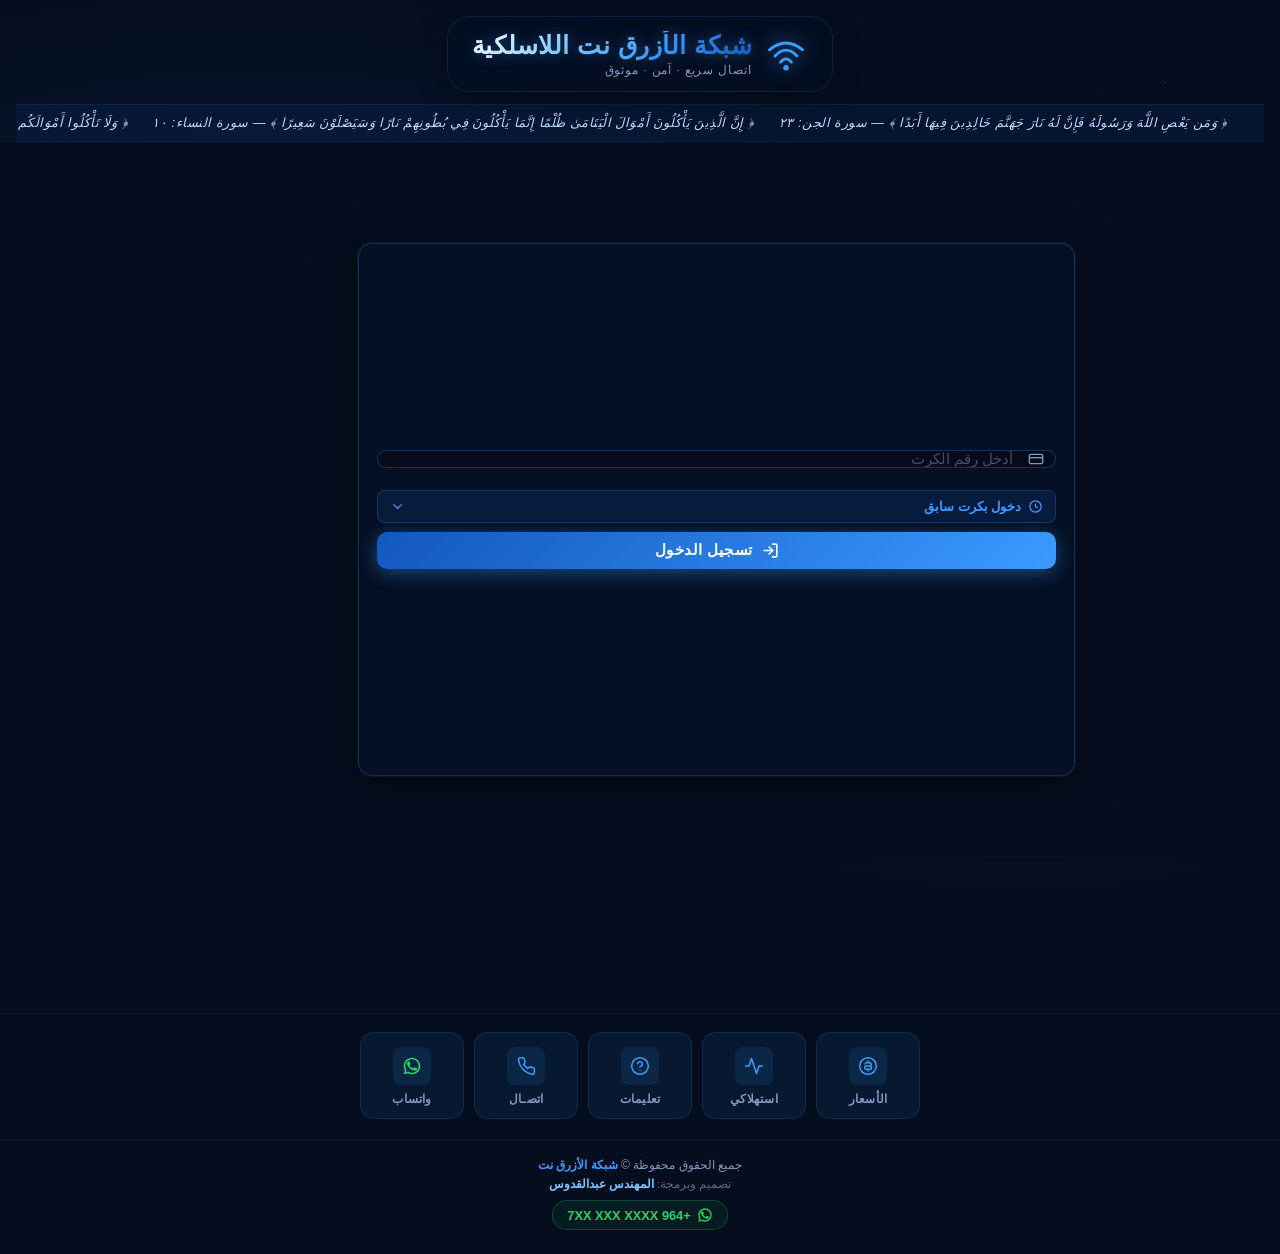
==== commit 0beaff99: "Add files via upload" ====
--- a/login.html
+++ b/login.html
@@ -4,15 +4,8 @@
   <meta charset="UTF-8" />
   <meta name="viewport" content="width=device-width, initial-scale=1.0, maximum-scale=1.0, user-scalable=no" />
   <meta http-equiv="X-UA-Compatible" content="IE=edge" />
-  <!-- ============================================================
-       شبكة الأزرق نت — صفحة تسجيل الدخول الرئيسية
-       MikroTik RouterOS Captive Portal — login.html
-       الهيكل: Header → مسرح الفيديو → أزرار الخدمات → Footer
-  ============================================================ -->
   <title>الأزرق نت — سجّل دخولك</title>
   <link rel="stylesheet" href="style.css" />
-
-  <!-- حماية Clickjacking الطبقة الأولى -->
   <style>html { display: none; }</style>
   <script>
     if (self === top) { document.documentElement.style.display = 'block'; }
@@ -21,20 +14,13 @@
 </head>
 <body class="page-login">
 
-<!-- ══════════════════════════════════════════════════════════════
-     جسيمات الخلفية (canvas) — تُحرَّك بـ custom.js
-══════════════════════════════════════════════════════════════ -->
 <canvas id="particleCanvas" aria-hidden="true"></canvas>
 
-<!-- ══════════════════════════════════════════════════════════════
-     ① HEADER — العنوان + شريط الآية القرآنية
-══════════════════════════════════════════════════════════════ -->
+<!-- ① HEADER -->
 <header class="site-header">
-
-  <!-- عنوان الشبكة المُشِع -->
   <div class="header-brand">
     <span class="header-wifi-icon" aria-hidden="true">
-      <svg viewBox="0 0 64 64" fill="none" xmlns="http://www.w3.org/2000/svg">
+      <svg viewBox="0 0 64 64" fill="none">
         <path d="M8 26 Q32 6 56 26" stroke="currentColor" stroke-width="4" stroke-linecap="round" fill="none"/>
         <path d="M16 35 Q32 18 48 35" stroke="currentColor" stroke-width="4" stroke-linecap="round" fill="none"/>
         <path d="M24 44 Q32 34 40 44" stroke="currentColor" stroke-width="4" stroke-linecap="round" fill="none"/>
@@ -46,32 +32,39 @@
       <p class="header-subtitle">اتصال سريع · آمن · موثوق</p>
     </div>
   </div>
-
-  <!-- شريط الآية القرآنية المتحرك -->
   <div class="quran-ticker-wrap" role="marquee" aria-label="آية قرآنية">
-    <div class="quran-ticker" id="quranTicker">
-      <span class="quran-text">
-        ﴿ وَمَن يَعْصِ اللَّهَ وَرَسُولَهُ فَإِنَّ لَهُ نَارَ جَهَنَّمَ خَالِدِينَ فِيهَا أَبَدًا ﴾ — سورة الجن: ٢٣ &nbsp;&nbsp;&nbsp;&nbsp;&nbsp;&nbsp; ﴿ إِنَّ الَّذِينَ يَأْكُلُونَ أَمْوَالَ الْيَتَامَىٰ ظُلْمًا إِنَّمَا يَأْكُلُونَ فِي بُطُونِهِمْ نَارًا وَسَيَصْلَوْنَ سَعِيرًا ﴾ — سورة النساء: ١٠ &nbsp;&nbsp;&nbsp;&nbsp;&nbsp;&nbsp; ﴿ وَلَا تَأْكُلُوا أَمْوَالَكُم بَيْنَكُم بِالْبَاطِلِ ﴾ — سورة البقرة: ١٨٨ &nbsp;&nbsp;&nbsp;&nbsp;&nbsp;&nbsp;
-      </span>
-      <!-- نسخة ثانية لاستمرارية الشريط -->
-      <span class="quran-text" aria-hidden="true">
-        ﴿ وَمَن يَعْصِ اللَّهَ وَرَسُولَهُ فَإِنَّ لَهُ نَارَ جَهَنَّمَ خَالِدِينَ فِيهَا أَبَدًا ﴾ — سورة الجن: ٢٣ &nbsp;&nbsp;&nbsp;&nbsp;&nbsp;&nbsp; ﴿ إِنَّ الَّذِينَ يَأْكُلُونَ أَمْوَالَ الْيَتَامَىٰ ظُلْمًا إِنَّمَا يَأْكُلُونَ فِي بُطُونِهِمْ نَارًا وَسَيَصْلَوْنَ سَعِيرًا ﴾ — سورة النساء: ١٠ &nbsp;&nbsp;&nbsp;&nbsp;&nbsp;&nbsp; ﴿ وَلَا تَأْكُلُوا أَمْوَالَكُم بَيْنَكُم بِالْبَاطِلِ ﴾ — سورة البقرة: ١٨٨ &nbsp;&nbsp;&nbsp;&nbsp;&nbsp;&nbsp;
-      </span>
-    </div>
-  </div>
-
+    <div class="quran-ticker">
+      <span class="quran-text">﴿ وَمَن يَعْصِ اللَّهَ وَرَسُولَهُ فَإِنَّ لَهُ نَارَ جَهَنَّمَ خَالِدِينَ فِيهَا أَبَدًا ﴾ — سورة الجن: ٢٣ &nbsp;&nbsp;&nbsp;&nbsp; ﴿ إِنَّ الَّذِينَ يَأْكُلُونَ أَمْوَالَ الْيَتَامَىٰ ظُلْمًا إِنَّمَا يَأْكُلُونَ فِي بُطُونِهِمْ نَارًا وَسَيَصْلَوْنَ سَعِيرًا ﴾ — سورة النساء: ١٠ &nbsp;&nbsp;&nbsp;&nbsp; ﴿ وَلَا تَأْكُلُوا أَمْوَالَكُم بَيْنَكُم بِالْبَاطِلِ ﴾ — سورة البقرة: ١٨٨ &nbsp;&nbsp;&nbsp;&nbsp;</span>
+      <span class="quran-text" aria-hidden="true">﴿ وَمَن يَعْصِ اللَّهَ وَرَسُولَهُ فَإِنَّ لَهُ نَارَ جَهَنَّمَ خَالِدِينَ فِيهَا أَبَدًا ﴾ — سورة الجن: ٢٣ &nbsp;&nbsp;&nbsp;&nbsp; ﴿ إِنَّ الَّذِينَ يَأْكُلُونَ أَمْوَالَ الْيَتَامَىٰ ظُلْمًا إِنَّمَا يَأْكُلُونَ فِي بُطُونِهِمْ نَارًا وَسَيَصْلَوْنَ سَعِيرًا ﴾ — سورة النساء: ١٠ &nbsp;&nbsp;&nbsp;&nbsp; ﴿ وَلَا تَأْكُلُوا أَمْوَالَكُم بَيْنَكُم بِالْبَاطِلِ ﴾ — سورة البقرة: ١٨٨ &nbsp;&nbsp;&nbsp;&nbsp;</span>
+    </div>
+  </div>
 </header>
-<!-- ── نهاية HEADER ── -->
-
-
-<!-- ══════════════════════════════════════════════════════════════
-     ② مسرح الفيديو — Video Stage
-     الفيديو يعمل مرة واحدة ثم يتجمد على الإطار الأخير
-     العناصر المنبثقة تظهر عند الثانية 4 بالضبط
-══════════════════════════════════════════════════════════════ -->
+
+<!-- ════════════════════════════════════════════════════════════════
+     ② مسرح الفيديو
+     ════════════════════════════════════════════════
+     تحليل الفيديو والموضع الدقيق للحقول:
+     ─────────────────────────────────────────────
+     الفيديو نسبة 16:9 — خلفية برتقالية
+     الرجل: يقف في الثلث الأيسر (25% من اليسار)
+     الحقيبة: وسط-يمين (55% من اليسار، 78% من الأعلى)
+
+     مراحل الأنيميشن:
+     ث0→4   : فقط الرجل والحقيبة — الفورم مخفي تماماً
+     ث4→4.5 : الحقول تبزغ من موضع الحقيبة
+              scale(0.1) opacity:0 → نقطة الأصل عند الحقيبة
+     ث4.5→5.5: ترتفع وتكبر تدريجياً للموضع الوسطي
+              scale(0.6) مع translateY لأعلى
+     ث5.5→7 : تصل حجمها النهائي وموضعها
+              يشغل الفورم نصف الفيديو من اليمين
+              يبدأ عند 30% من اليسار وينتهي عند 85%
+              الحافة السفلية عند 88% من أعلى الفيديو
+     ث7→9   : الرجل يتكئ بذراعه اليسرى على يسار الفورم
+              الفورم ثابت تماماً
+     ════════════════════════════════════════════════ -->
 <section class="video-stage" id="videoStage" aria-label="مسرح الأنيميشن">
 
-  <!-- الفيديو الأساسي — NO loop -->
+  <!-- الفيديو — بدون loop، يتجمد على آخر إطار -->
   <video
     id="bgVideo"
     class="stage-video"
@@ -83,213 +76,157 @@
     poster="poster.jpg"
   ></video>
 
-  <!-- تدرج لتحسين قراءة عناصر الفورم فوق الفيديو -->
-  <div class="stage-gradient" aria-hidden="true"></div>
-
-  <!-- ════════════════════════════════════════════════
-       عناصر الفورم المنبثقة — Form Overlay
-       مخفية (opacity:0) حتى الثانية 4 من الفيديو
-  ════════════════════════════════════════════════ -->
-  <div class="form-overlay" id="loginFormOverlay" aria-live="polite">
-
-    <!-- رسالة الخطأ من MikroTik -->
-    <!-- $(if error)$ -->
-    <div class="error-banner" id="errorBanner" role="alert" style="display:none">
-      <svg viewBox="0 0 20 20" aria-hidden="true">
-        <path d="M10 2a8 8 0 100 16A8 8 0 0010 2zm1 11H9v-2h2v2zm0-4H9V5h2v4z" fill="currentColor"/>
-      </svg>
-      <span id="errorText"><!-- $(error)$ --></span>
-    </div>
-    <!-- $(endif)$ -->
-
-    <!-- النموذج الرئيسي -->
-    <!--
-      action  = $(link-login-only)$  ← يُملأ بـ MikroTik
-      method  = POST
-    -->
-    <form
-      id="loginForm"
-      method="POST"
-      action="$(link-login-only)$"
-      autocomplete="off"
-      novalidate
-      onsubmit="return handleLogin(event)"
-    >
-      <!-- الحقول المخفية المطلوبة من MikroTik -->
-      <input type="hidden" name="dst"      value="$(link-orig)$" />
-      <input type="hidden" name="popup"    value="true" />
-      <input type="hidden" name="username" id="hiddenUsername" />
-      <input type="hidden" name="password" id="hiddenPassword" />
-
-      <!-- ── حقل رقم الكرت ── -->
-      <div class="field-group" id="cardFieldGroup">
-        <div class="input-wrapper">
-          <span class="input-icon" aria-hidden="true">
-            <svg viewBox="0 0 24 24">
-              <rect x="2" y="5" width="20" height="14" rx="2" stroke="currentColor" stroke-width="2" fill="none"/>
-              <path d="M2 10h20" stroke="currentColor" stroke-width="2"/>
+  <!-- ════════════════════════════════════════════
+       حاوية الفورم المنبثق
+       position:absolute داخل video-stage
+       الموضع النهائي: يمين-وسط الفيديو
+       يبدأ من 30% من اليسار → 85% من اليسار
+       الحافة السفلية: 88% من أعلى الفيديو
+  ════════════════════════════════════════════ -->
+  <div class="form-anchor" id="formAnchor" aria-live="polite">
+
+    <!-- حاوية الأنيميشن الداخلية: تنبثق من نقطة الحقيبة -->
+    <div class="form-popup" id="formPopup">
+
+      <!-- رسالة الخطأ من MikroTik -->
+      <!-- $(if error)$ -->
+      <div class="error-banner" id="errorBanner" role="alert" style="display:none">
+        <svg viewBox="0 0 20 20" aria-hidden="true">
+          <path d="M10 2a8 8 0 100 16A8 8 0 0010 2zm1 11H9v-2h2v2zm0-4H9V5h2v4z" fill="currentColor"/>
+        </svg>
+        <span id="errorText"><!-- $(error)$ --></span>
+      </div>
+      <!-- $(endif)$ -->
+
+      <!--
+        action = $(link-login-only)$
+        method = POST
+      -->
+      <form
+        id="loginForm"
+        method="POST"
+        action="$(link-login-only)$"
+        autocomplete="off"
+        novalidate
+        onsubmit="return handleLogin(event)"
+      >
+        <!-- حقول MikroTik المخفية -->
+        <input type="hidden" name="dst"      value="$(link-orig)$" />
+        <input type="hidden" name="popup"    value="true" />
+        <input type="hidden" name="username" id="hiddenUsername" />
+        <input type="hidden" name="password" id="hiddenPassword" />
+
+        <!-- حقل رقم الكرت -->
+        <div class="fp-field">
+          <div class="fp-input-wrap">
+            <span class="fp-icon" aria-hidden="true">
+              <svg viewBox="0 0 24 24">
+                <rect x="2" y="5" width="20" height="14" rx="2" stroke="currentColor" stroke-width="2" fill="none"/>
+                <path d="M2 10h20" stroke="currentColor" stroke-width="2"/>
+              </svg>
+            </span>
+            <input
+              type="text"
+              id="cardNumber"
+              name="card"
+              placeholder="أدخل رقم الكرت"
+              maxlength="64"
+              required
+              autocomplete="off"
+              inputmode="numeric"
+              aria-required="true"
+              aria-describedby="cardError"
+            />
+          </div>
+          <span class="fp-error" id="cardError" role="alert"></span>
+        </div>
+
+        <!-- خيار كرت سابق -->
+        <div class="fp-prev-wrap" id="prevCardsToggle">
+          <button
+            type="button"
+            class="fp-prev-btn"
+            id="prevCardsBtn"
+            onclick="togglePrevCards()"
+            aria-expanded="false"
+            aria-controls="prevCardsDropdown"
+          >
+            <svg viewBox="0 0 24 24" aria-hidden="true">
+              <path d="M12 8v4l3 2m6-2a9 9 0 11-18 0 9 9 0 0118 0z" stroke="currentColor" stroke-width="2" stroke-linecap="round" fill="none"/>
             </svg>
-          </span>
-          <input
-            type="text"
-            id="cardNumber"
-            name="card"
-            placeholder="أدخل رقم الكرت"
-            maxlength="64"
-            required
-            autocomplete="off"
-            inputmode="numeric"
-            aria-required="true"
-            aria-describedby="cardError"
-          />
+            <span>دخول بكرت سابق</span>
+            <svg class="fp-chevron" viewBox="0 0 24 24" aria-hidden="true">
+              <path d="M6 9l6 6 6-6" stroke="currentColor" stroke-width="2" stroke-linecap="round" fill="none"/>
+            </svg>
+          </button>
+          <div class="fp-prev-dropdown" id="prevCardsDropdown" hidden role="listbox">
+            <div class="fp-prev-head">
+              <span>الكروت المحفوظة</span>
+              <button type="button" onclick="refreshPrevCards()" class="fp-prev-refresh" aria-label="تحديث">
+                <svg viewBox="0 0 24 24"><polyline points="23 4 23 10 17 10" stroke="currentColor" stroke-width="2" stroke-linecap="round" fill="none"/><path d="M20.5 15A9 9 0 1123 10" stroke="currentColor" stroke-width="2" stroke-linecap="round" fill="none"/></svg>
+              </button>
+            </div>
+            <ul id="prevCardsList"></ul>
+            <p id="prevCardsEmpty" style="display:none" class="fp-prev-empty">لا توجد كروت محفوظة.</p>
+          </div>
         </div>
-        <span class="field-error" id="cardError" role="alert"></span>
-      </div>
-
-      <!-- ── خيار "دخول بكرت سابق" ── -->
-      <div class="prev-cards-toggle" id="prevCardsToggle">
-        <button
-          type="button"
-          class="prev-cards-btn"
-          id="prevCardsBtn"
-          onclick="togglePrevCards()"
-          aria-expanded="false"
-          aria-controls="prevCardsDropdown"
-        >
+
+        <!-- زر تسجيل الدخول -->
+        <button type="submit" class="fp-submit" id="connectBtn" aria-live="polite">
           <svg viewBox="0 0 24 24" aria-hidden="true">
-            <path d="M12 2a10 10 0 100 20A10 10 0 0012 2zm0 5v4l3 2" stroke="currentColor" stroke-width="2" stroke-linecap="round" fill="none"/>
+            <path d="M15 3h4a2 2 0 012 2v14a2 2 0 01-2 2h-4" stroke="currentColor" stroke-width="2.2" stroke-linecap="round" fill="none"/>
+            <polyline points="10 17 15 12 10 7" stroke="currentColor" stroke-width="2.2" stroke-linecap="round" fill="none"/>
+            <line x1="15" y1="12" x2="3" y2="12" stroke="currentColor" stroke-width="2.2" stroke-linecap="round"/>
           </svg>
-          <span>دخول بكرت سابق</span>
-          <svg class="chevron-icon" viewBox="0 0 24 24" aria-hidden="true">
-            <path d="M6 9l6 6 6-6" stroke="currentColor" stroke-width="2" stroke-linecap="round" fill="none"/>
-          </svg>
+          <span class="btn-text">تسجيل الدخول</span>
+          <span class="btn-spinner" aria-hidden="true"></span>
         </button>
 
-        <!-- القائمة المنسدلة للكروت السابقة -->
-        <div class="prev-cards-dropdown" id="prevCardsDropdown" role="listbox" aria-label="الكروت السابقة" hidden>
-          <div class="prev-cards-header">
-            <span class="prev-cards-title">الكروت المحفوظة</span>
-            <button
-              type="button"
-              class="prev-cards-refresh"
-              onclick="refreshPrevCards()"
-              aria-label="تحديث القائمة"
-              title="تحديث"
-            >
-              <svg viewBox="0 0 24 24">
-                <polyline points="23 4 23 10 17 10" stroke="currentColor" stroke-width="2" stroke-linecap="round" fill="none"/>
-                <path d="M20.5 15A9 9 0 1123 10" stroke="currentColor" stroke-width="2" stroke-linecap="round" fill="none"/>
-              </svg>
-            </button>
-          </div>
-          <ul class="prev-cards-list" id="prevCardsList">
-            <!-- تُملأ ديناميكياً بـ JS من LocalStorage -->
-          </ul>
-          <p class="prev-cards-empty" id="prevCardsEmpty" style="display:none">
-            لا توجد كروت محفوظة بعد.
-          </p>
-        </div>
-      </div>
-
-      <!-- ── زر تسجيل الدخول ── -->
-      <button type="submit" class="btn-login" id="connectBtn" aria-live="polite">
-        <svg viewBox="0 0 24 24" aria-hidden="true">
-          <path d="M15 3h4a2 2 0 012 2v14a2 2 0 01-2 2h-4" stroke="currentColor" stroke-width="2.2" stroke-linecap="round" fill="none"/>
-          <polyline points="10 17 15 12 10 7" stroke="currentColor" stroke-width="2.2" stroke-linecap="round" fill="none"/>
-          <line x1="15" y1="12" x2="3" y2="12" stroke="currentColor" stroke-width="2.2" stroke-linecap="round"/>
-        </svg>
-        <span class="btn-text">تسجيل الدخول</span>
-        <span class="btn-spinner" aria-hidden="true"></span>
-      </button>
-
-    </form>
-  </div>
-  <!-- ── نهاية form-overlay ── -->
+      </form>
+    </div><!-- /form-popup -->
+  </div><!-- /form-anchor -->
 
 </section>
-<!-- ── نهاية video-stage ── -->
-
-
-<!-- ══════════════════════════════════════════════════════════════
-     ③ أزرار الخدمات — Service Cards
-     تظهر تحت مسرح الفيديو مباشرة
-══════════════════════════════════════════════════════════════ -->
+<!-- نهاية video-stage -->
+
+
+<!-- ════════════════════════════════════════════
+     ③ أزرار الخدمات — خارج مسرح الفيديو تماماً
+     margin-top: 4cm (≈ 151px) فاصل ثابت
+════════════════════════════════════════════ -->
 <section class="services-section" aria-label="خدمات الشبكة">
   <div class="services-grid">
 
-    <!-- بطاقة الأسعار -->
-    <button
-      class="svc-card"
-      type="button"
-      onclick="openModal('modalPrices')"
-      aria-haspopup="dialog"
-    >
-      <span class="svc-icon" aria-hidden="true">
-        <svg viewBox="0 0 24 24">
-          <path d="M12 2C6.48 2 2 6.48 2 12s4.48 10 10 10 10-4.48 10-10S17.52 2 12 2z" stroke="currentColor" stroke-width="1.8" fill="none"/>
-          <path d="M12 6v2M12 16v2M8.5 9.5A2 2 0 0110 8h4a2 2 0 010 4H10a2 2 0 000 4h4a2 2 0 001.5-3.5" stroke="currentColor" stroke-width="1.8" stroke-linecap="round" fill="none"/>
-        </svg>
+    <button class="svc-card" type="button" onclick="openModal('modalPrices')" aria-haspopup="dialog">
+      <span class="svc-icon" aria-hidden="true">
+        <svg viewBox="0 0 24 24"><path d="M12 2C6.48 2 2 6.48 2 12s4.48 10 10 10 10-4.48 10-10S17.52 2 12 2z" stroke="currentColor" stroke-width="1.8" fill="none"/><path d="M12 6v2M12 16v2M8.5 9.5A2 2 0 0110 8h4a2 2 0 010 4H10a2 2 0 000 4h4a2 2 0 001.5-3.5" stroke="currentColor" stroke-width="1.8" stroke-linecap="round" fill="none"/></svg>
       </span>
       <span class="svc-label">الأسعار</span>
     </button>
 
-    <!-- بطاقة الاستهلاك -->
-    <a
-      class="svc-card"
-      href="$(link-status)$"
-      aria-label="متابعة الاستهلاك"
-    >
-      <span class="svc-icon" aria-hidden="true">
-        <svg viewBox="0 0 24 24">
-          <polyline points="22 12 18 12 15 21 9 3 6 12 2 12" stroke="currentColor" stroke-width="1.8" stroke-linecap="round" stroke-linejoin="round" fill="none"/>
-        </svg>
+    <a class="svc-card" href="$(link-status)$" aria-label="متابعة الاستهلاك">
+      <span class="svc-icon" aria-hidden="true">
+        <svg viewBox="0 0 24 24"><polyline points="22 12 18 12 15 21 9 3 6 12 2 12" stroke="currentColor" stroke-width="1.8" stroke-linecap="round" stroke-linejoin="round" fill="none"/></svg>
       </span>
       <span class="svc-label">استهلاكي</span>
     </a>
 
-    <!-- بطاقة التعليمات -->
-    <button
-      class="svc-card"
-      type="button"
-      onclick="openModal('modalHelp')"
-      aria-haspopup="dialog"
-    >
-      <span class="svc-icon" aria-hidden="true">
-        <svg viewBox="0 0 24 24">
-          <circle cx="12" cy="12" r="10" stroke="currentColor" stroke-width="1.8" fill="none"/>
-          <path d="M9.09 9a3 3 0 015.83 1c0 2-3 3-3 3" stroke="currentColor" stroke-width="1.8" stroke-linecap="round" fill="none"/>
-          <circle cx="12" cy="17" r="0.8" fill="currentColor"/>
-        </svg>
+    <button class="svc-card" type="button" onclick="openModal('modalHelp')" aria-haspopup="dialog">
+      <span class="svc-icon" aria-hidden="true">
+        <svg viewBox="0 0 24 24"><circle cx="12" cy="12" r="10" stroke="currentColor" stroke-width="1.8" fill="none"/><path d="M9.09 9a3 3 0 015.83 1c0 2-3 3-3 3" stroke="currentColor" stroke-width="1.8" stroke-linecap="round" fill="none"/><circle cx="12" cy="17" r="0.8" fill="currentColor"/></svg>
       </span>
       <span class="svc-label">تعليمات</span>
     </button>
 
-    <!-- بطاقة الاتصال -->
-    <a
-      class="svc-card"
-      href="tel:+9647XXXXXXXXX"
-      id="phoneLink"
-      aria-label="اتصل بنا"
-    >
-      <span class="svc-icon" aria-hidden="true">
-        <svg viewBox="0 0 24 24">
-          <path d="M22 16.92v3a2 2 0 01-2.18 2A19.79 19.79 0 013.08 4.18 2 2 0 015 2h3a2 2 0 012 1.72c.12 1 .37 1.97.74 2.9a2 2 0 01-.45 2.11L9.09 9.91A16 16 0 0014.09 14.91l1.18-1.2a2 2 0 012.11-.45c.93.37 1.9.62 2.9.74A2 2 0 0122 16.92z" stroke="currentColor" stroke-width="1.8" fill="none"/>
-        </svg>
+    <a class="svc-card" href="tel:+9647XXXXXXXXX" id="phoneLink" aria-label="اتصل بنا">
+      <span class="svc-icon" aria-hidden="true">
+        <svg viewBox="0 0 24 24"><path d="M22 16.92v3a2 2 0 01-2.18 2A19.79 19.79 0 013.08 4.18 2 2 0 015 2h3a2 2 0 012 1.72c.12 1 .37 1.97.74 2.9a2 2 0 01-.45 2.11L9.09 9.91A16 16 0 0014.09 14.91l1.18-1.2a2 2 0 012.11-.45c.93.37 1.9.62 2.9.74A2 2 0 0122 16.92z" stroke="currentColor" stroke-width="1.8" fill="none"/></svg>
       </span>
       <span class="svc-label">اتصـال</span>
     </a>
 
-    <!-- بطاقة واتساب -->
-    <a
-      class="svc-card svc-card--whatsapp"
-      href="https://wa.me/9647XXXXXXXXX"
-      id="waLink"
-      target="_blank"
-      rel="noopener"
-      aria-label="تواصل عبر واتساب"
-    >
-      <span class="svc-icon" aria-hidden="true">
-        <!-- أيقونة واتساب SVG محلية -->
+    <a class="svc-card svc-card--whatsapp" href="https://wa.me/9647XXXXXXXXX" id="waLink" target="_blank" rel="noopener" aria-label="واتساب">
+      <span class="svc-icon" aria-hidden="true">
         <svg viewBox="0 0 24 24" fill="none">
           <path d="M17.472 14.382c-.297-.149-1.758-.867-2.03-.967-.273-.099-.471-.148-.67.15-.197.297-.767.966-.94 1.164-.173.199-.347.223-.644.075-.297-.15-1.255-.463-2.39-1.475-.883-.788-1.48-1.761-1.653-2.059-.173-.297-.018-.458.13-.606.134-.133.298-.347.446-.52.149-.174.198-.298.298-.497.099-.198.05-.371-.025-.52-.075-.149-.669-1.612-.916-2.207-.242-.579-.487-.5-.669-.51-.173-.008-.371-.01-.57-.01-.198 0-.52.074-.792.372-.272.297-1.04 1.016-1.04 2.479 0 1.462 1.065 2.875 1.213 3.074.149.198 2.096 3.2 5.077 4.487.709.306 1.262.489 1.694.625.712.227 1.36.195 1.871.118.571-.085 1.758-.719 2.006-1.413.248-.694.248-1.289.173-1.413-.074-.124-.272-.198-.57-.347z" fill="currentColor"/>
           <path d="M12 2C6.477 2 2 6.477 2 12c0 1.89.525 3.66 1.438 5.168L2 22l4.978-1.402A9.956 9.956 0 0012 22c5.523 0 10-4.477 10-10S17.523 2 12 2zm0 18a7.95 7.95 0 01-4.076-1.12l-.292-.174-3.005.848.852-2.925-.19-.3A7.96 7.96 0 014 12c0-4.411 3.589-8 8-8s8 3.589 8 8-3.589 8-8 8z" fill="currentColor"/>
@@ -300,43 +237,21 @@
 
   </div>
 </section>
-<!-- ── نهاية services-section ── -->
-
-
-<!-- ══════════════════════════════════════════════════════════════
-     ④ FOOTER — التذييل
-══════════════════════════════════════════════════════════════ -->
+
+<!-- ④ FOOTER -->
 <footer class="site-footer">
-  <p class="footer-copy">
-    جميع الحقوق محفوظة &copy; <strong>شبكة الأزرق نت</strong>
-  </p>
-  <p class="footer-eng">
-    تصميم وبرمجة: <span class="eng-name">المهندس عبدالقدوس</span>
-  </p>
-  <!-- رقم التواصل على الواتساب — عدّله حسب رقمك الفعلي -->
-  <a
-    class="footer-wa"
-    href="https://wa.me/9647XXXXXXXXX"
-    id="footerWaLink"
-    target="_blank"
-    rel="noopener"
-    aria-label="تواصل عبر واتساب"
-  >
-    <svg viewBox="0 0 24 24" fill="none" aria-hidden="true">
-      <path d="M17.472 14.382c-.297-.149-1.758-.867-2.03-.967-.273-.099-.471-.148-.67.15-.197.297-.767.966-.94 1.164-.173.199-.347.223-.644.075-.297-.15-1.255-.463-2.39-1.475-.883-.788-1.48-1.761-1.653-2.059-.173-.297-.018-.458.13-.606.134-.133.298-.347.446-.52.149-.174.198-.298.298-.497.099-.198.05-.371-.025-.52-.075-.149-.669-1.612-.916-2.207-.242-.579-.487-.5-.669-.51-.173-.008-.371-.01-.57-.01-.198 0-.52.074-.792.372-.272.297-1.04 1.016-1.04 2.479 0 1.462 1.065 2.875 1.213 3.074.149.198 2.096 3.2 5.077 4.487.709.306 1.262.489 1.694.625.712.227 1.36.195 1.871.118.571-.085 1.758-.719 2.006-1.413.248-.694.248-1.289.173-1.413-.074-.124-.272-.198-.57-.347z" fill="currentColor"/>
-      <path d="M12 2C6.477 2 2 6.477 2 12c0 1.89.525 3.66 1.438 5.168L2 22l4.978-1.402A9.956 9.956 0 0012 22c5.523 0 10-4.477 10-10S17.523 2 12 2zm0 18a7.95 7.95 0 01-4.076-1.12l-.292-.174-3.005.848.852-2.925-.19-.3A7.96 7.96 0 014 12c0-4.411 3.589-8 8-8s8 3.589 8 8-3.589 8-8 8z" fill="currentColor"/>
-    </svg>
+  <p class="footer-copy">جميع الحقوق محفوظة &copy; <strong>شبكة الأزرق نت</strong></p>
+  <p class="footer-eng">تصميم وبرمجة: <span class="eng-name">المهندس عبدالقدوس</span></p>
+  <a class="footer-wa" href="https://wa.me/9647XXXXXXXXX" id="footerWaLink" target="_blank" rel="noopener">
+    <svg viewBox="0 0 24 24" fill="none" aria-hidden="true"><path d="M17.472 14.382c-.297-.149-1.758-.867-2.03-.967-.273-.099-.471-.148-.67.15-.197.297-.767.966-.94 1.164-.173.199-.347.223-.644.075-.297-.15-1.255-.463-2.39-1.475-.883-.788-1.48-1.761-1.653-2.059-.173-.297-.018-.458.13-.606.134-.133.298-.347.446-.52.149-.174.198-.298.298-.497.099-.198.05-.371-.025-.52-.075-.149-.669-1.612-.916-2.207-.242-.579-.487-.5-.669-.51-.173-.008-.371-.01-.57-.01-.198 0-.52.074-.792.372-.272.297-1.04 1.016-1.04 2.479 0 1.462 1.065 2.875 1.213 3.074.149.198 2.096 3.2 5.077 4.487.709.306 1.262.489 1.694.625.712.227 1.36.195 1.871.118.571-.085 1.758-.719 2.006-1.413.248-.694.248-1.289.173-1.413-.074-.124-.272-.198-.57-.347z" fill="currentColor"/><path d="M12 2C6.477 2 2 6.477 2 12c0 1.89.525 3.66 1.438 5.168L2 22l4.978-1.402A9.956 9.956 0 0012 22c5.523 0 10-4.477 10-10S17.523 2 12 2zm0 18a7.95 7.95 0 01-4.076-1.12l-.292-.174-3.005.848.852-2.925-.19-.3A7.96 7.96 0 014 12c0-4.411 3.589-8 8-8s8 3.589 8 8-3.589 8-8 8z" fill="currentColor"/></svg>
     <span>+964 7XX XXX XXXX</span>
   </a>
 </footer>
-<!-- ── نهاية FOOTER ── -->
-
-
-<!-- ══════════════════════════════════════════════════════════════
-     ⑤ النوافذ المنبثقة — Modals
-══════════════════════════════════════════════════════════════ -->
-
-<!-- Modal: الأسعار -->
+
+
+<!-- ════════════════════════════════════════════
+     النوافذ المنبثقة
+════════════════════════════════════════════ -->
 <div class="modal-backdrop" id="modalPrices" role="dialog" aria-modal="true" aria-labelledby="modalPricesTitle" hidden>
   <div class="modal-box">
     <div class="modal-header">
@@ -350,42 +265,15 @@
     </div>
     <div class="modal-body">
       <div class="price-grid">
-        <div class="price-card">
-          <div class="price-badge">يومية</div>
-          <div class="price-duration">24 ساعة</div>
-          <div class="price-amount">اسأل المزود</div>
-          <ul class="price-features">
-            <li>سرعة عالية</li>
-            <li>جهاز واحد</li>
-          </ul>
-        </div>
-        <div class="price-card price-card--featured">
-          <div class="price-badge price-badge--gold">الأكثر طلباً</div>
-          <div class="price-duration">أسبوعية</div>
-          <div class="price-amount">اسأل المزود</div>
-          <ul class="price-features">
-            <li>سرعة فائقة</li>
-            <li>أولوية الشبكة</li>
-          </ul>
-        </div>
-        <div class="price-card">
-          <div class="price-badge">شهرية</div>
-          <div class="price-duration">30 يوماً</div>
-          <div class="price-amount">اسأل المزود</div>
-          <ul class="price-features">
-            <li>أفضل قيمة</li>
-            <li>دعم مستمر</li>
-          </ul>
-        </div>
+        <div class="price-card"><div class="price-badge">يومية</div><div class="price-duration">24 ساعة</div><div class="price-amount">اسأل المزود</div><ul class="price-features"><li>سرعة عالية</li><li>جهاز واحد</li></ul></div>
+        <div class="price-card price-card--featured"><div class="price-badge price-badge--gold">الأكثر طلباً</div><div class="price-duration">أسبوعية</div><div class="price-amount">اسأل المزود</div><ul class="price-features"><li>سرعة فائقة</li><li>أولوية الشبكة</li></ul></div>
+        <div class="price-card"><div class="price-badge">شهرية</div><div class="price-duration">30 يوماً</div><div class="price-amount">اسأل المزود</div><ul class="price-features"><li>أفضل قيمة</li><li>دعم مستمر</li></ul></div>
       </div>
-      <p class="modal-note">
-        للاستفسار والاشتراك: تواصل مع مزود الخدمة مباشرة.
-      </p>
+      <p class="modal-note">للاستفسار والاشتراك: تواصل مع مزود الخدمة مباشرة.</p>
     </div>
   </div>
 </div>
 
-<!-- Modal: التعليمات -->
 <div class="modal-backdrop" id="modalHelp" role="dialog" aria-modal="true" aria-labelledby="modalHelpTitle" hidden>
   <div class="modal-box">
     <div class="modal-header">
@@ -399,34 +287,10 @@
     </div>
     <div class="modal-body">
       <ol class="help-steps">
-        <li>
-          <span class="step-num">١</span>
-          <div>
-            <strong>احصل على كرت الإنترنت</strong>
-            <p>اشتر كرت الإنترنت من المزود أو الموزع المعتمد.</p>
-          </div>
-        </li>
-        <li>
-          <span class="step-num">٢</span>
-          <div>
-            <strong>اتصل بشبكة الواي فاي</strong>
-            <p>في إعدادات هاتفك، اختر شبكة <strong>الأزرق نت</strong> واتصل بها.</p>
-          </div>
-        </li>
-        <li>
-          <span class="step-num">٣</span>
-          <div>
-            <strong>أدخل رقم الكرت</strong>
-            <p>ستفتح هذه الصفحة تلقائياً. أدخل الرقم الموجود على ظهر الكرت.</p>
-          </div>
-        </li>
-        <li>
-          <span class="step-num">٤</span>
-          <div>
-            <strong>استمتع بالإنترنت</strong>
-            <p>بعد الدخول الناجح ستُوجَّه للإنترنت مباشرةً.</p>
-          </div>
-        </li>
+        <li><span class="step-num">١</span><div><strong>احصل على كرت الإنترنت</strong><p>اشتر كرت الإنترنت من المزود أو الموزع المعتمد.</p></div></li>
+        <li><span class="step-num">٢</span><div><strong>اتصل بشبكة الواي فاي</strong><p>في إعدادات هاتفك، اختر شبكة <strong>الأزرق نت</strong> واتصل بها.</p></div></li>
+        <li><span class="step-num">٣</span><div><strong>أدخل رقم الكرت</strong><p>ستفتح هذه الصفحة تلقائياً. أدخل الرقم الموجود على ظهر الكرت.</p></div></li>
+        <li><span class="step-num">٤</span><div><strong>استمتع بالإنترنت</strong><p>بعد الدخول الناجح ستُوجَّه للإنترنت مباشرةً.</p></div></li>
       </ol>
       <div class="help-tip">
         <svg viewBox="0 0 24 24" aria-hidden="true"><path d="M12 2a10 10 0 100 20A10 10 0 0012 2zm0 15v-4m0-4h.01" stroke="currentColor" stroke-width="2" stroke-linecap="round" fill="none"/></svg>
@@ -437,281 +301,98 @@
 </div>
 
 
-<!-- ══════════════════════════════════════════════════════════════
-     السكريبتات
-══════════════════════════════════════════════════════════════ -->
 <script src="md5.js"></script>
 <script src="custom.js"></script>
 
 <script>
-/* ════════════════════════════════════════════════════════════
-   منطق تسجيل الدخول + الكروت السابقة + النوافذ المنبثقة
-════════════════════════════════════════════════════════════ */
 'use strict';
-
-/* ── ثابت مفتاح LocalStorage ── */
-var LS_KEY = 'az_saved_cards';
-var MAX_SAVED = 8; /* أقصى عدد كروت محفوظة */
-
-/* ════════════════════
-   تعقيم المدخلات
-════════════════════ */
-function sanitize(str) {
-  return String(str)
-    .replace(/&/g,'&amp;')
-    .replace(/</g,'&lt;')
-    .replace(/>/g,'&gt;')
-    .replace(/"/g,'&quot;')
-    .replace(/'/g,'&#x27;')
-    .trim();
-}
-
-/* ════════════════════
-   التحقق من صحة الكرت
-════════════════════ */
+var LS_KEY   = 'az_saved_cards';
+var MAX_SAVED = 8;
+
+function sanitize(s) {
+  return String(s).replace(/&/g,'&amp;').replace(/</g,'&lt;').replace(/>/g,'&gt;').replace(/"/g,'&quot;').replace(/'/g,'&#x27;').trim();
+}
+
 function validateCard(card) {
   var err = document.getElementById('cardError');
   err.textContent = '';
-  if (!card || card.length < 3) {
-    err.textContent = 'يرجى إدخال رقم الكرت.';
-    return false;
-  }
-  if (card.length > 64) {
-    err.textContent = 'الرقم طويل جداً (الحد 64 حرفاً).';
-    return false;
-  }
-  if (/[<>"'&]/.test(card)) {
-    err.textContent = 'يحتوي على رموز غير مسموح بها.';
-    return false;
-  }
+  if (!card || card.length < 3) { err.textContent = 'يرجى إدخال رقم الكرت.'; return false; }
+  if (card.length > 64)          { err.textContent = 'الرقم طويل جداً.'; return false; }
+  if (/[<>"'&]/.test(card))      { err.textContent = 'رموز غير مسموح بها.'; return false; }
   return true;
 }
 
-/* ════════════════════════════
-   معالج إرسال النموذج
-════════════════════════════ */
 function handleLogin(e) {
   e.preventDefault();
-
-  /* فحص Rate Limit أولاً */
-  if (typeof window.rateLimitCheck === 'function') {
-    if (!window.rateLimitCheck()) return false;
-  }
-
-  var rawCard = document.getElementById('cardNumber').value;
-  var rawPass = (document.getElementById('cardPassword') || {}).value || '';
-  var card    = sanitize(rawCard);
-  var pass    = rawPass ? sanitize(rawPass) : '';
-
+  if (typeof window.rateLimitCheck === 'function' && !window.rateLimitCheck()) return false;
+  var card = sanitize(document.getElementById('cardNumber').value);
+  var pass = sanitize(((document.getElementById('cardPassword')||{}).value)||'');
   if (!validateCard(card)) return false;
-
-  /* حفظ الكرت في LocalStorage */
   saveCard(card);
-
-  /* تعيين الحقول المخفية */
   document.getElementById('hiddenUsername').value = card;
-  if (typeof calcMD5 === 'function' && pass) {
-    document.getElementById('hiddenPassword').value = calcMD5(pass);
-  } else {
-    document.getElementById('hiddenPassword').value = pass;
-  }
-
-  /* حالة التحميل */
+  document.getElementById('hiddenPassword').value = (typeof calcMD5==='function'&&pass) ? calcMD5(pass) : pass;
   var btn = document.getElementById('connectBtn');
-  btn.classList.add('loading');
-  btn.disabled = true;
-
-  e.target.submit();
-  return false;
-}
-
-/* ════════════════════════════════
-   إدارة الكروت السابقة (LocalStorage)
-════════════════════════════════ */
-function getSavedCards() {
-  try {
-    return JSON.parse(localStorage.getItem(LS_KEY) || '[]');
-  } catch (e) { return []; }
-}
-
-function saveCard(card) {
-  try {
-    var cards = getSavedCards().filter(function(c){ return c !== card; });
-    cards.unshift(card);           /* أضفه في البداية */
-    if (cards.length > MAX_SAVED) cards = cards.slice(0, MAX_SAVED);
-    localStorage.setItem(LS_KEY, JSON.stringify(cards));
-  } catch (e) { /* LocalStorage غير متاح */ }
-}
-
-function removeCard(card) {
-  try {
-    var cards = getSavedCards().filter(function(c){ return c !== card; });
-    localStorage.setItem(LS_KEY, JSON.stringify(cards));
-    renderPrevCards();
-  } catch(e) {}
-}
+  btn.classList.add('loading'); btn.disabled = true;
+  e.target.submit(); return false;
+}
+
+function getSavedCards() { try { return JSON.parse(localStorage.getItem(LS_KEY)||'[]'); } catch(e){ return []; } }
+function saveCard(c) { try { var a=getSavedCards().filter(function(x){return x!==c;}); a.unshift(c); if(a.length>MAX_SAVED)a=a.slice(0,MAX_SAVED); localStorage.setItem(LS_KEY,JSON.stringify(a)); } catch(e){} }
+function removeCard(c) { try { localStorage.setItem(LS_KEY,JSON.stringify(getSavedCards().filter(function(x){return x!==c;}))); renderPrevCards(); } catch(e){} }
 
 function renderPrevCards() {
-  var list  = document.getElementById('prevCardsList');
-  var empty = document.getElementById('prevCardsEmpty');
-  if (!list) return;
-  var cards = getSavedCards();
-  list.innerHTML = '';
-  if (!cards.length) {
-    empty.style.display = 'block';
-    return;
-  }
-  empty.style.display = 'none';
-  cards.forEach(function(card) {
-    var li = document.createElement('li');
-    li.className = 'prev-card-item';
-    li.setAttribute('role','option');
-
-    /* زر اختيار الكرت */
-    var selectBtn = document.createElement('button');
-    selectBtn.type = 'button';
-    selectBtn.className = 'prev-card-select';
-    selectBtn.textContent = card;
-    selectBtn.setAttribute('aria-label', 'اختيار الكرت ' + card);
-    selectBtn.addEventListener('click', function(){
-      document.getElementById('cardNumber').value = card;
-      closePrevCards();
-      document.getElementById('cardNumber').focus();
-    });
-
-    /* زر حذف الكرت */
-    var delBtn = document.createElement('button');
-    delBtn.type = 'button';
-    delBtn.className = 'prev-card-del';
-    delBtn.setAttribute('aria-label', 'حذف الكرت ' + card);
-    delBtn.innerHTML = '<svg viewBox="0 0 24 24"><path d="M18 6L6 18M6 6l12 12" stroke="currentColor" stroke-width="2" stroke-linecap="round"/></svg>';
-    delBtn.addEventListener('click', function(ev){
-      ev.stopPropagation();
-      removeCard(card);
-    });
-
-    li.appendChild(selectBtn);
-    li.appendChild(delBtn);
-    list.appendChild(li);
+  var list=document.getElementById('prevCardsList'), empty=document.getElementById('prevCardsEmpty');
+  if(!list) return;
+  var cards=getSavedCards(); list.innerHTML='';
+  if(!cards.length){ empty.style.display='block'; return; }
+  empty.style.display='none';
+  cards.forEach(function(card){
+    var li=document.createElement('li'); li.className='fp-prev-item';
+    var s=document.createElement('button'); s.type='button'; s.className='fp-prev-select'; s.textContent=card;
+    s.addEventListener('click',function(){ document.getElementById('cardNumber').value=card; closePrevCards(); document.getElementById('cardNumber').focus(); });
+    var d=document.createElement('button'); d.type='button'; d.className='fp-prev-del'; d.setAttribute('aria-label','حذف');
+    d.innerHTML='<svg viewBox="0 0 24 24"><path d="M18 6L6 18M6 6l12 12" stroke="currentColor" stroke-width="2" stroke-linecap="round"/></svg>';
+    d.addEventListener('click',function(ev){ ev.stopPropagation(); removeCard(card); });
+    li.appendChild(s); li.appendChild(d); list.appendChild(li);
   });
 }
 
 function togglePrevCards() {
-  var dropdown = document.getElementById('prevCardsDropdown');
-  var btn      = document.getElementById('prevCardsBtn');
-  var isOpen   = !dropdown.hidden;
-  if (isOpen) {
-    closePrevCards();
-  } else {
-    renderPrevCards();
-    dropdown.hidden = false;
-    btn.setAttribute('aria-expanded','true');
-    btn.classList.add('is-open');
-    /* إخفاء إذا لم تكن هناك كروت */
-    if (!getSavedCards().length) {
-      document.getElementById('prevCardsEmpty').style.display = 'block';
-    }
-  }
-}
-
+  var dd=document.getElementById('prevCardsDropdown'), btn=document.getElementById('prevCardsBtn');
+  if(!dd.hidden){ closePrevCards(); return; }
+  renderPrevCards(); dd.hidden=false; btn.setAttribute('aria-expanded','true'); btn.classList.add('is-open');
+}
 function closePrevCards() {
-  var dropdown = document.getElementById('prevCardsDropdown');
-  var btn      = document.getElementById('prevCardsBtn');
-  dropdown.hidden = true;
-  btn.setAttribute('aria-expanded','false');
-  btn.classList.remove('is-open');
-}
-
+  var dd=document.getElementById('prevCardsDropdown'), btn=document.getElementById('prevCardsBtn');
+  dd.hidden=true; btn.setAttribute('aria-expanded','false'); btn.classList.remove('is-open');
+}
 function refreshPrevCards() {
   renderPrevCards();
-  /* تأثير دوران أيقونة التحديث */
-  var refreshBtn = document.querySelector('.prev-cards-refresh');
-  if (refreshBtn) {
-    refreshBtn.classList.add('spinning');
-    setTimeout(function(){ refreshBtn.classList.remove('spinning'); }, 600);
-  }
-}
-
-/* إغلاق القائمة عند النقر خارجها */
-document.addEventListener('click', function(e) {
-  var toggle = document.getElementById('prevCardsToggle');
-  if (toggle && !toggle.contains(e.target)) {
+  var r=document.querySelector('.fp-prev-refresh'); if(r){ r.classList.add('spinning'); setTimeout(function(){r.classList.remove('spinning');},600); }
+}
+
+document.addEventListener('click',function(e){
+  var t=document.getElementById('prevCardsToggle');
+  if(t&&!t.contains(e.target)) closePrevCards();
+});
+
+function openModal(id){ var m=document.getElementById(id); if(!m)return; m.hidden=false; m.removeAttribute('hidden'); document.body.classList.add('modal-open'); var c=m.querySelector('.modal-close'); if(c)setTimeout(function(){c.focus();},60); }
+function closeModal(id){ var m=document.getElementById(id); if(!m)return; m.hidden=true; document.body.classList.remove('modal-open'); }
+
+document.querySelectorAll('.modal-backdrop').forEach(function(m){
+  m.addEventListener('click',function(e){ if(e.target===m) closeModal(m.id); });
+});
+
+document.addEventListener('keydown',function(e){
+  if(e.key==='Escape'){
+    document.querySelectorAll('.modal-backdrop:not([hidden])').forEach(function(m){closeModal(m.id);});
     closePrevCards();
   }
 });
 
-/* ════════════════════════════════
-   النوافذ المنبثقة — Modals
-════════════════════════════════ */
-function openModal(id) {
-  var modal = document.getElementById(id);
-  if (!modal) return;
-  modal.hidden = false;
-  modal.removeAttribute('hidden');
-  document.body.classList.add('modal-open');
-  /* تركيز على زر الإغلاق لإمكانية الوصول */
-  var closeBtn = modal.querySelector('.modal-close');
-  if (closeBtn) setTimeout(function(){ closeBtn.focus(); }, 60);
-}
-
-function closeModal(id) {
-  var modal = document.getElementById(id);
-  if (!modal) return;
-  modal.hidden = true;
-  document.body.classList.remove('modal-open');
-}
-
-/* إغلاق بالنقر على الخلفية */
-document.querySelectorAll('.modal-backdrop').forEach(function(modal){
-  modal.addEventListener('click', function(e){
-    if (e.target === modal) closeModal(modal.id);
-  });
-});
-
-/* إغلاق بـ Escape */
-document.addEventListener('keydown', function(e){
-  if (e.key === 'Escape') {
-    document.querySelectorAll('.modal-backdrop:not([hidden])').forEach(function(m){
-      closeModal(m.id);
-    });
-    closePrevCards();
-  }
-});
-
-/* ════════════════════════════
-   فحص الخطأ من MikroTik / URL
-════════════════════════════ */
-(function checkError() {
-  var params = new URLSearchParams(window.location.search);
-  var errMsg = params.get('error');
-  if (errMsg) {
-    var banner  = document.getElementById('errorBanner');
-    var errText = document.getElementById('errorText');
-    if (banner) banner.style.display = 'flex';
-    if (errText) errText.textContent = decodeURIComponent(errMsg.replace(/\+/g,' '));
-  }
-})();
-
-/* ════════════════════════════════
-   اتجاه حقل الكرت (RTL للأرقام)
-════════════════════════════════ */
-(function fixCardDir() {
-  var inp = document.getElementById('cardNumber');
-  if (!inp) return;
-  inp.addEventListener('input', function(){
-    var isNum = /^\d+$/.test(this.value);
-    this.style.direction = isNum ? 'ltr' : 'rtl';
-    this.style.textAlign = isNum ? 'left' : 'right';
-  });
-})();
-
-/* ═══════════════════════════════
-   إخفاء خيار "كرت سابق" إذا لا
-   توجد كروت محفوظة عند التحميل
-═══════════════════════════════ */
-(function initPrevCardsBtn() {
-  /* نُظهر الزر دائماً — سيُعرض "لا يوجد" إذا كانت فارغة */
-})();
+(function(){ var p=new URLSearchParams(window.location.search), err=p.get('error'); if(err){ var b=document.getElementById('errorBanner'),t=document.getElementById('errorText'); if(b)b.style.display='flex'; if(t)t.textContent=decodeURIComponent(err.replace(/\+/g,' ')); } })();
+
+(function(){ var i=document.getElementById('cardNumber'); if(!i)return; i.addEventListener('input',function(){ var n=/^\d+$/.test(this.value); this.style.direction=n?'ltr':'rtl'; this.style.textAlign=n?'left':'right'; }); })();
 </script>
 
 </body>
--- a/style.css
+++ b/style.css
@@ -2,34 +2,20 @@
  * ════════════════════════════════════════════════════════════════
  *  شبكة الأزرق نت — Captive Portal Unified Stylesheet
  *  style.css  |  MikroTik RouterOS Hotspot
- *  بدون مكتبات خارجية — كل شيء محلي 100%
  * ════════════════════════════════════════════════════════════════
- *
- *  لوحة الألوان (محفوظة كما هي):
- *  --az-deep    : #050e1f  → خلفية عميقة (ليل بحري)
- *  --az-navy    : #0b1f3a  → بطاقات/سطوح
- *  --az-blue    : #1357be  → أزرق ملكي (رئيسي)
- *  --az-accent  : #3b9bff  → تمييز وتأثيرات
- *  --az-glow    : #7ec8ff  → توهج أزرق فاتح
- *  --az-white   : #f0f6ff  → نصوص رئيسية
- *  --az-muted   : #8099c0  → نصوص ثانوية
- *  --az-success : #22c87a  → نجاح
- *  --az-danger  : #ff4d6a  → خطر/خروج
- *  --az-warn    : #f59e0b  → تحذير
+ *  لوحة الألوان (محفوظة بلا تغيير):
+ *  --az-deep : #050e1f   --az-navy : #0b1f3a
+ *  --az-blue : #1357be   --az-accent: #3b9bff
+ *  --az-glow : #7ec8ff   --az-white : #f0f6ff
+ *  --az-muted: #8099c0   --az-success:#22c87a
+ *  --az-danger:#ff4d6a   --az-warn  : #f59e0b
  * ════════════════════════════════════════════════════════════════
  */
 
-/* ══════════════════════════════════════════════════
-   ① إعادة الضبط والمتغيرات
-══════════════════════════════════════════════════ */
-*, *::before, *::after {
-  box-sizing: border-box;
-  margin: 0;
-  padding: 0;
-}
+/* ── Reset ── */
+*, *::before, *::after { box-sizing: border-box; margin: 0; padding: 0; }
 
 :root {
-  /* الألوان — لا تُعدَّل */
   --az-deep:    #050e1f;
   --az-navy:    #0b1f3a;
   --az-panel:   #0f2847;
@@ -42,34 +28,20 @@
   --az-danger:  #ff4d6a;
   --az-warn:    #f59e0b;
 
-  /* حدود */
   --radius-sm: 8px;
   --radius-md: 14px;
   --radius-lg: 22px;
   --radius-xl: 32px;
 
-  /* ظلال */
   --shadow-card: 0 8px 48px rgba(0,0,0,0.55), 0 2px 12px rgba(19,87,190,0.18);
   --shadow-btn:  0 4px 20px rgba(59,155,255,0.40);
-  --shadow-glow: 0 0 32px rgba(59,155,255,0.22);
-
-  /* حركة */
-  --ease: cubic-bezier(0.4,0,0.2,1);
+  --ease:        cubic-bezier(0.4,0,0.2,1);
   --ease-spring: cubic-bezier(0.22,1,0.36,1);
-  --transition: 0.28s var(--ease);
-
-  /* خط */
-  --font: 'Segoe UI', Tahoma, 'Lucida Sans', Arial, sans-serif;
-
-  /* ارتفاع الهيدر */
-  --header-h: auto;
-}
-
-html {
-  font-size: 16px;
-  -webkit-text-size-adjust: 100%;
-  scroll-behavior: smooth;
-}
+  --transition:  0.28s var(--ease);
+  --font:        'Segoe UI', Tahoma, 'Lucida Sans', Arial, sans-serif;
+}
+
+html { font-size: 16px; -webkit-text-size-adjust: 100%; scroll-behavior: smooth; }
 
 body {
   font-family: var(--font);
@@ -77,519 +49,431 @@
   color: var(--az-white);
   direction: rtl;
   overflow-x: hidden;
-  /* هيكل عمودي انسيابي — لا flex مركزي */
   display: block;
   min-height: 100vh;
 }
 
-/* خلفية تدرج ثابتة خلف كل شيء */
 body::before {
   content: '';
-  position: fixed;
-  inset: 0;
-  z-index: 0;
-  pointer-events: none;
+  position: fixed; inset: 0; z-index: 0; pointer-events: none;
   background:
-    radial-gradient(ellipse 80% 60% at 20% 40%, rgba(19,87,190,0.15) 0%, transparent 70%),
-    radial-gradient(ellipse 60% 50% at 80% 70%, rgba(59,155,255,0.08) 0%, transparent 60%),
+    radial-gradient(ellipse 80% 60% at 20% 40%, rgba(19,87,190,0.13) 0%, transparent 70%),
+    radial-gradient(ellipse 60% 50% at 80% 70%, rgba(59,155,255,0.07) 0%, transparent 60%),
     var(--az-deep);
 }
 
-/* Canvas الجسيمات */
 #particleCanvas {
-  position: fixed;
-  inset: 0;
-  z-index: 1;
-  pointer-events: none;
-  opacity: 0.28;
+  position: fixed; inset: 0; z-index: 1; pointer-events: none; opacity: 0.25;
 }
 
 /* ══════════════════════════════════════════════════
-   ② HEADER — العنوان + شريط الآية
+   HEADER
 ══════════════════════════════════════════════════ */
 .site-header {
-  position: relative;
-  z-index: 20;
-  width: 100%;
-  padding: 20px 20px 0;
-  display: flex;
-  flex-direction: column;
-  align-items: center;
-  gap: 0;
-}
-
-/* ── بلوك العنوان ── */
+  position: relative; z-index: 20; width: 100%;
+  padding: 16px 16px 0;
+  display: flex; flex-direction: column; align-items: center; gap: 0;
+}
+
 .header-brand {
-  display: flex;
-  align-items: center;
-  justify-content: center;
-  gap: 14px;
-  padding: 18px 28px;
-  /* خلفية شبه شفافة فقط للنص — لا تغطي الشاشة */
-  background: rgba(5,14,31,0.55);
+  display: flex; align-items: center; justify-content: center;
+  gap: 12px; padding: 14px 24px;
+  background: rgba(5,14,31,0.58);
   backdrop-filter: blur(16px) saturate(1.3);
   -webkit-backdrop-filter: blur(16px) saturate(1.3);
   border-radius: var(--radius-lg);
   border: 1px solid rgba(59,155,255,0.14);
-  box-shadow: 0 4px 32px rgba(0,0,0,0.40);
-  width: fit-content;
-  max-width: calc(100vw - 32px);
+  box-shadow: 0 4px 28px rgba(0,0,0,0.40);
+  width: fit-content; max-width: calc(100vw - 32px);
 }
 
 .header-wifi-icon {
-  display: flex;
-  flex-shrink: 0;
-  width: 48px;
-  height: 48px;
+  display: flex; flex-shrink: 0; width: 44px; height: 44px;
   color: var(--az-accent);
   filter: drop-shadow(0 0 10px rgba(59,155,255,0.70));
   animation: wifiPulse 3s ease-in-out infinite;
 }
 
 @keyframes wifiPulse {
-  0%, 100% { filter: drop-shadow(0 0 8px  rgba(59,155,255,0.55)); }
-  50%       { filter: drop-shadow(0 0 20px rgba(59,155,255,0.95)); }
-}
-
-.header-text { display: flex; flex-direction: column; gap: 3px; }
-
-/* العنوان المُشِع */
+  0%,100% { filter: drop-shadow(0 0 8px  rgba(59,155,255,0.55)); }
+  50%      { filter: drop-shadow(0 0 20px rgba(59,155,255,0.95)); }
+}
+
+.header-text { display: flex; flex-direction: column; gap: 2px; }
+
 .header-title {
-  font-size: clamp(1.15rem, 4vw, 1.65rem);
-  font-weight: 900;
-  letter-spacing: 0.03em;
-  background: linear-gradient(
-    135deg,
-    #ffffff   0%,
-    var(--az-glow)   35%,
-    var(--az-accent) 65%,
-    var(--az-blue)   100%
-  );
-  -webkit-background-clip: text;
-  -webkit-text-fill-color: transparent;
-  background-clip: text;
-  text-shadow: none;
-  /* إشعاع بالـ filter لا text-shadow لأن -webkit-text-fill-color يتعارض */
-  filter: drop-shadow(0 0 8px rgba(59,155,255,0.45));
+  font-size: clamp(1.05rem, 3.5vw, 1.55rem);
+  font-weight: 900; letter-spacing: 0.02em;
+  background: linear-gradient(135deg, #fff 0%, var(--az-glow) 35%, var(--az-accent) 65%, var(--az-blue) 100%);
+  -webkit-background-clip: text; -webkit-text-fill-color: transparent; background-clip: text;
+  filter: drop-shadow(0 0 7px rgba(59,155,255,0.40));
   line-height: 1.2;
 }
 
-.header-subtitle {
-  font-size: 0.75rem;
-  color: var(--az-muted);
-  letter-spacing: 0.1em;
-}
-
-/* ── شريط الآية القرآنية ── */
+.header-subtitle { font-size: 0.72rem; color: var(--az-muted); letter-spacing: 0.08em; }
+
+/* شريط الآية */
 .quran-ticker-wrap {
-  width: 100%;
-  overflow: hidden;
-  background: rgba(19,87,190,0.12);
-  border-top: 1px solid rgba(59,155,255,0.10);
-  border-bottom: 1px solid rgba(59,155,255,0.10);
-  padding: 9px 0;
-  margin-top: 14px;
-}
-
-.quran-ticker {
-  display: flex;
-  width: max-content;
-  /* أنيميشن يمين←يسار (RTL) بسرعة مريحة */
-  animation: tickerScroll 38s linear infinite;
-}
+  width: 100%; overflow: hidden;
+  background: rgba(19,87,190,0.10);
+  border-top: 1px solid rgba(59,155,255,0.09);
+  border-bottom: 1px solid rgba(59,155,255,0.09);
+  padding: 8px 0; margin-top: 12px;
+}
+
+.quran-ticker { display: flex; width: max-content; animation: tickerScroll 40s linear infinite; }
+.quran-ticker:hover { animation-play-state: paused; }
 
 @keyframes tickerScroll {
   0%   { transform: translateX(0); }
   100% { transform: translateX(-50%); }
 }
 
-.quran-ticker:hover { animation-play-state: paused; }
-
 .quran-text {
-  white-space: nowrap;
-  padding: 0 40px;
-  font-size: 0.82rem;
-  color: #c8ddff;
-  font-style: italic;
-  letter-spacing: 0.04em;
-  line-height: 1.6;
+  white-space: nowrap; padding: 0 36px;
+  font-size: 0.80rem; color: #c0d8ff; font-style: italic;
+  letter-spacing: 0.04em; line-height: 1.6;
 }
 
 /* ══════════════════════════════════════════════════
-   ③ مسرح الفيديو — Video Stage
-   مركز الصفحة + حاوية عناصر الفورم المنبثقة
+   مسرح الفيديو — Video Stage
+   ══════════════════════════════════════════════════
+   المبدأ الأساسي:
+   • الفيديو يشغل مستطيل نسبة 16:9
+   • حاوية الفورم (form-anchor) مضبوطة بـ position:absolute
+     داخل video-stage بنسب مئوية تتعلق بأبعاد الفيديو
+   • هكذا تبقى الحقول في نفس الموضع بصرف النظر عن حجم الشاشة
 ══════════════════════════════════════════════════ */
 .video-stage {
   position: relative;
   z-index: 10;
   width: 100%;
   /*
-   * الارتفاع: نسبة العرض/الارتفاع 16:9 افتراضية
-   * على الهواتف نزيد قليلاً لإعطاء مساحة للفورم
+   * نسبة 16:9 عبر padding-bottom — هذا يجعل الارتفاع
+   * يتغير مع العرض ويحافظ على النسبة في كل الأجهزة
    */
-  aspect-ratio: 16 / 9;
-  max-height: 70vh;
+  padding-bottom: 56.25%;
+  height: 0;
   overflow: hidden;
   background: var(--az-deep);
-  display: flex;
-  align-items: flex-end;
-  justify-content: center;
-}
-
-@media (max-width: 600px) {
+}
+
+/* على الهواتف الضيقة: نسبة 4:5 لإعطاء مساحة أكبر */
+@media (max-width: 480px) {
   .video-stage {
-    aspect-ratio: 9 / 13;
-    max-height: 82vh;
+    padding-bottom: 125%;
   }
 }
 
-/* الفيديو — يملأ المسرح كاملاً */
+@media (min-width: 481px) and (max-width: 768px) {
+  .video-stage {
+    padding-bottom: 75%;
+  }
+}
+
 .stage-video {
   position: absolute;
+  inset: 0; width: 100%; height: 100%;
+  object-fit: cover;
+  object-position: center center;
+  z-index: 1;
+}
+
+/* ══════════════════════════════════════════════════
+   حاوية تموضع الفورم — form-anchor
+   ══════════════════════════════════════════════════
+   تحليل الفيديو:
+   • الحقيبة: x≈55%, y≈78% من أعلى الفيديو
+   • الموضع النهائي للفورم (الإطارات 5-7):
+     - يبدأ من x≈28% (من اليسار)
+     - ينتهي عند x≈82%
+     - العرض ≈ 54% من عرض الفيديو
+     - المنتصف الرأسي ≈ 52% من ارتفاع الفيديو
+     - الحافة السفلية ≈ 87% من أعلى الفيديو
+   • نقطة الأصل (origin) للأنيميشن = موضع الحقيبة (55%, 78%)
+
+   النهج: نضع form-anchor بموضع نهائي ثابت
+   وداخله form-popup يبدأ صغيراً من نقطة الحقيبة ثم يكبر
+══════════════════════════════════════════════════ */
+.form-anchor {
+  position: absolute;
+  z-index: 10;
+  /*
+   * الموضع النهائي مضبوط بنسب مئوية من أبعاد الـ video-stage
+   * المسافة من اليسار: 28% (مع الحذر من جسم الرجل على اليسار)
+   * المسافة من الأعلى: 15%
+   * العرض: 56% من عرض الـ stage
+   * الحافة السفلية: 13% من الأسفل (≈87% من الأعلى)
+   */
+  left: 28%;
+  top:  14%;
+  width: 56%;
+  bottom: 12%;
+  /* نجعل الحاوية شفافة لاختبار التموضع */
+  pointer-events: none;
+}
+
+/* ──────────────────────────────────────────────────
+   form-popup: العنصر الذي يحمل الأنيميشن
+   ──────────────────────────────────────────────────
+   يملأ form-anchor كاملاً في الحالة النهائية
+   لكنه يبدأ من نقطة الحقيبة (أسفل-وسط الـ anchor)
+   ────────────────────────────────────────────────── */
+.form-popup {
+  position: absolute;
   inset: 0;
+  pointer-events: none;
+
+  /*
+   * الحالة الابتدائية: مخفي، صغير جداً (scale 0.04)
+   * نقطة التحويل (transform-origin) = موضع الحقيبة
+   * بالنسبة لـ form-anchor:
+   *   x: الحقيبة عند 55% من عرض الفيديو
+   *      form-anchor يبدأ عند 28%
+   *      الحقيبة داخل anchor = (55-28)/56 * 100 = 48%
+   *   y: الحقيبة عند 78% من الارتفاع
+   *      form-anchor: top=14%, bottom=12% → height=74%
+   *      الحقيبة داخل anchor = (78-14)/74 * 100 = 86%
+   */
+  transform-origin: 48% 90%;
+  opacity: 0;
+  transform: scale(0.04) translateY(0px);
+  /* لا transition في الحالة الابتدائية */
+}
+
+/*
+ * المرحلة 1: الخروج من الحقيبة والارتفاع (0→1 ثانية)
+ * scale صغير جداً → متوسط
+ */
+.form-popup.anim-phase1 {
+  opacity: 0.7;
+  transform: scale(0.35) translateY(-5%);
+  transition:
+    opacity   0.5s var(--ease),
+    transform 0.5s var(--ease);
+}
+
+/*
+ * المرحلة 2: الكبر والصعود (1→2 ثانية)
+ */
+.form-popup.anim-phase2 {
+  opacity: 0.85;
+  transform: scale(0.65) translateY(-12%);
+  transition:
+    opacity   0.6s var(--ease),
+    transform 0.6s var(--ease);
+}
+
+/*
+ * المرحلة 3: الموضع والحجم النهائي (2→3 ثانية)
+ * scale(1) = الحجم الكامل، يشغل form-anchor بالكامل
+ */
+.form-popup.anim-final {
+  opacity: 1;
+  transform: scale(1) translateY(0);
+  pointer-events: auto;
+  transition:
+    opacity   0.7s var(--ease-spring),
+    transform 0.7s var(--ease-spring);
+}
+
+/* ──────────────────────────────────────────────────
+   محتوى الفورم داخل form-popup
+   يملأ المساحة المتاحة ويُحاكي حجم النموذج في الفيديو
+   ────────────────────────────────────────────────── */
+.form-popup form {
   width: 100%;
   height: 100%;
-  object-fit: cover;
-  object-position: center top;
-  z-index: 1;
-}
-
-/* تدرج سفلي فوق الفيديو يُسهّل قراءة الفورم */
-.stage-gradient {
-  position: absolute;
-  inset: 0;
-  z-index: 2;
-  pointer-events: none;
-  background: linear-gradient(
-    to bottom,
-    transparent        0%,
-    transparent        45%,
-    rgba(5,14,31,0.20) 65%,
-    rgba(5,14,31,0.60) 85%,
-    rgba(5,14,31,0.82) 100%
-  );
-}
-
-/* ── عناصر الفورم المنبثقة (Form Overlay) ── */
-.form-overlay {
-  position: relative;
-  z-index: 10;
+  display: flex;
+  flex-direction: column;
+  gap: 0;
+  justify-content: center;
+  /* خلفية شفافة جداً — الفورم يجب أن يبدو كأنه جزء من الفيديو */
+  background: rgba(8, 18, 38, 0.72);
+  backdrop-filter: blur(10px) saturate(1.2);
+  -webkit-backdrop-filter: blur(10px) saturate(1.2);
+  border-radius: clamp(6px, 2vw, 14px);
+  border: 1px solid rgba(59,155,255,0.22);
+  padding: clamp(8px, 2.5%, 18px);
+  box-shadow: 0 8px 40px rgba(0,0,0,0.50), 0 0 0 1px rgba(59,155,255,0.10);
+}
+
+/* شريط الخطأ داخل الفورم */
+.error-banner {
+  display: flex; align-items: center; gap: 7px;
+  background: rgba(255,77,106,0.15);
+  border: 1px solid rgba(255,77,106,0.38);
+  border-radius: clamp(4px, 1.5vw, 8px);
+  padding: clamp(6px,1.5%,10px) clamp(8px,2%,13px);
+  margin-bottom: clamp(4px,1%,8px);
+  color: #ffa0b0; font-size: clamp(0.6rem, 1.5vw, 0.82rem);
+  animation: shake 0.38s ease;
+}
+.error-banner svg { width: clamp(12px,2vw,16px); height: clamp(12px,2vw,16px); flex-shrink: 0; color: var(--az-danger); }
+
+@keyframes shake {
+  0%,100%{transform:translateX(0)} 20%{transform:translateX(-4px)} 40%{transform:translateX(4px)} 60%{transform:translateX(-2px)} 80%{transform:translateX(2px)}
+}
+
+/* ── حقل الكرت ── */
+.fp-field { margin-bottom: clamp(4px, 1.2%, 10px); }
+
+.fp-input-wrap {
+  position: relative; display: flex; align-items: center;
+}
+
+.fp-icon {
+  position: absolute; right: clamp(8px,2vw,12px); z-index: 1;
+  display: flex; align-items: center;
+  color: var(--az-muted); pointer-events: none;
+  transition: color var(--transition);
+}
+.fp-icon svg { width: clamp(12px,2.5vw,16px); height: clamp(12px,2.5vw,16px); }
+
+.fp-input-wrap input {
   width: 100%;
-  max-width: 420px;
-  padding: 0 16px 18px;
-  margin: 0 auto;
-
-  /* الحالة الابتدائية: مخفية تماماً */
-  opacity: 0;
-  transform: translateY(32px);
-  pointer-events: none;
-  transition:
-    opacity  0.75s var(--ease-spring),
-    transform 0.75s var(--ease-spring);
-}
-
-/* الحالة الظاهرة — تُضاف عبر JS */
-.form-overlay.is-visible {
-  opacity: 1;
-  transform: translateY(0);
-  pointer-events: auto;
-}
-
-/* ── حقل الكرت ── */
-.field-group {
-  margin-bottom: 10px;
-}
-
-.input-wrapper {
-  position: relative;
-  display: flex;
-  align-items: center;
-}
-
-.input-icon {
-  position: absolute;
-  right: 13px;
-  display: flex;
-  align-items: center;
-  color: var(--az-muted);
-  pointer-events: none;
-  transition: color var(--transition);
-  z-index: 1;
-}
-
-.input-icon svg { width: 17px; height: 17px; }
-
-.input-wrapper input {
-  width: 100%;
-  height: 48px;
-  padding: 0 46px 0 14px;
-  background: rgba(5,14,31,0.72);
-  border: 1.5px solid rgba(59,155,255,0.25);
-  border-radius: var(--radius-md);
+  /* الارتفاع نسبي من عرض الـ stage لتناسب الشاشات */
+  height: clamp(28px, 7%, 44px);
+  padding: 0 clamp(28px,8vw,42px) 0 clamp(8px,2vw,12px);
+  background: rgba(4, 12, 28, 0.80);
+  border: 1.5px solid rgba(59,155,255,0.28);
+  border-radius: clamp(4px,1.5vw,10px);
   color: var(--az-white);
   font-family: var(--font);
-  font-size: 0.95rem;
-  outline: none;
-  backdrop-filter: blur(8px);
-  -webkit-backdrop-filter: blur(8px);
-  transition:
-    border-color var(--transition),
-    box-shadow   var(--transition),
-    background   var(--transition);
-  direction: rtl;
-}
-
-.input-wrapper input::placeholder {
-  color: rgba(128,153,192,0.50);
-}
-
-.input-wrapper input:focus {
+  font-size: clamp(0.62rem, 1.8vw, 0.92rem);
+  outline: none; direction: rtl;
+  transition: border-color var(--transition), box-shadow var(--transition);
+}
+.fp-input-wrap input::placeholder { color: rgba(128,153,192,0.48); }
+.fp-input-wrap input:focus {
   border-color: var(--az-accent);
-  background: rgba(5,14,31,0.88);
-  box-shadow:
-    0 0 0 3px rgba(59,155,255,0.18),
-    inset 0 1px 3px rgba(0,0,0,0.25);
-}
-
-.input-wrapper:has(input:focus) .input-icon { color: var(--az-accent); }
-
-.field-error {
-  display: block;
-  font-size: 0.76rem;
-  color: #ff8899;
-  margin-top: 4px;
-  min-height: 1em;
-  padding-right: 4px;
-}
-
-/* ── خيار "كرت سابق" ── */
-.prev-cards-toggle {
-  position: relative;
-  margin-bottom: 10px;
-}
-
-.prev-cards-btn {
-  display: flex;
-  align-items: center;
-  gap: 7px;
-  background: rgba(19,87,190,0.15);
+  box-shadow: 0 0 0 2px rgba(59,155,255,0.16);
+}
+.fp-input-wrap:has(input:focus) .fp-icon { color: var(--az-accent); }
+
+.fp-error {
+  display: block; font-size: clamp(0.55rem,1.4vw,0.75rem);
+  color: #ff8899; margin-top: 2px; padding-right: 3px; min-height: 1em;
+}
+
+/* ── زر "كرت سابق" ── */
+.fp-prev-wrap { position: relative; margin-bottom: clamp(4px,1.2%,10px); }
+
+.fp-prev-btn {
+  display: flex; align-items: center; gap: clamp(4px,1vw,7px);
+  background: rgba(19,87,190,0.16);
   border: 1px solid rgba(59,155,255,0.22);
-  border-radius: var(--radius-sm);
+  border-radius: clamp(4px,1.5vw,8px);
   color: var(--az-accent);
-  font-family: var(--font);
-  font-size: 0.8rem;
-  font-weight: 600;
-  padding: 7px 12px;
+  font-family: var(--font); font-size: clamp(0.58rem,1.6vw,0.80rem); font-weight: 600;
+  padding: clamp(5px,1.2%,8px) clamp(8px,2vw,12px);
+  cursor: pointer; width: 100%; text-align: right;
+  transition: background var(--transition), border-color var(--transition);
+}
+.fp-prev-btn:hover { background: rgba(19,87,190,0.30); border-color: rgba(59,155,255,0.40); }
+.fp-prev-btn svg  { width: clamp(11px,2vw,15px); height: clamp(11px,2vw,15px); flex-shrink: 0; }
+.fp-chevron { margin-right: auto; transition: transform var(--transition); }
+.fp-prev-btn.is-open .fp-chevron { transform: rotate(180deg); }
+
+/* قائمة الكروت السابقة */
+.fp-prev-dropdown {
+  position: absolute; top: calc(100% + 3px);
+  right: 0; left: 0; z-index: 100;
+  background: rgba(9,24,50,0.97);
+  border: 1px solid rgba(59,155,255,0.22);
+  border-radius: clamp(6px,2vw,12px);
+  backdrop-filter: blur(20px); -webkit-backdrop-filter: blur(20px);
+  box-shadow: 0 12px 40px rgba(0,0,0,0.65);
+  overflow: hidden;
+  animation: dropIn 0.20s var(--ease-spring);
+}
+@keyframes dropIn { from{opacity:0;transform:translateY(-6px) scale(0.97)} to{opacity:1;transform:translateY(0) scale(1)} }
+
+.fp-prev-head {
+  display: flex; align-items: center; justify-content: space-between;
+  padding: clamp(5px,1.5%,9px) clamp(8px,2.5%,13px);
+  border-bottom: 1px solid rgba(59,155,255,0.09);
+  font-size: clamp(0.58rem,1.5vw,0.74rem); font-weight: 700; color: var(--az-muted);
+}
+.fp-prev-refresh {
+  background: transparent; border: none; cursor: pointer;
+  color: var(--az-accent); padding: 3px; display: flex; border-radius: 50%;
+  transition: background var(--transition);
+}
+.fp-prev-refresh:hover { background: rgba(59,155,255,0.12); }
+.fp-prev-refresh svg  { width: clamp(11px,2vw,14px); height: clamp(11px,2vw,14px); }
+.fp-prev-refresh.spinning svg { animation: spinOnce 0.6s ease; }
+@keyframes spinOnce { from{transform:rotate(0deg)} to{transform:rotate(360deg)} }
+
+#prevCardsList { list-style: none; max-height: clamp(80px,20vw,160px); overflow-y: auto; }
+.fp-prev-item { display: flex; align-items: center; border-bottom: 1px solid rgba(59,155,255,0.06); }
+.fp-prev-item:last-child { border-bottom: none; }
+
+.fp-prev-select {
+  flex: 1; background: transparent; border: none;
+  color: var(--az-white); font-family: var(--font);
+  font-size: clamp(0.62rem,1.7vw,0.86rem);
+  padding: clamp(7px,2%,11px) clamp(8px,2.5%,13px);
+  text-align: right; cursor: pointer;
+  transition: background var(--transition), color var(--transition);
+}
+.fp-prev-select:hover { background: rgba(59,155,255,0.10); color: var(--az-accent); }
+
+.fp-prev-del {
+  background: transparent; border: none; color: rgba(128,153,192,0.40);
+  padding: 6px 10px; cursor: pointer; display: flex; align-items: center;
+  transition: color var(--transition);
+}
+.fp-prev-del:hover { color: var(--az-danger); }
+.fp-prev-del svg  { width: 12px; height: 12px; }
+.fp-prev-empty   { padding: 12px; text-align: center; font-size: 0.78rem; color: var(--az-muted); }
+
+/* ── زر تسجيل الدخول ── */
+.fp-submit {
+  display: flex; align-items: center; justify-content: center;
+  gap: clamp(6px,1.5vw,9px);
+  width: 100%;
+  height: clamp(28px, 7.5%, 46px);
+  padding: 0 clamp(10px,3vw,18px);
+  background: linear-gradient(135deg, var(--az-blue) 0%, var(--az-accent) 100%);
+  color: #fff; font-family: var(--font);
+  font-size: clamp(0.62rem,1.8vw,0.95rem); font-weight: 700; letter-spacing: 0.03em;
+  border: none; border-radius: clamp(4px,1.5vw,10px);
   cursor: pointer;
-  width: 100%;
-  justify-content: flex-start;
-  transition: background var(--transition), border-color var(--transition);
-}
-
-.prev-cards-btn:hover {
-  background: rgba(19,87,190,0.28);
-  border-color: rgba(59,155,255,0.40);
-}
-
-.prev-cards-btn svg { width: 15px; height: 15px; flex-shrink: 0; }
-
-.chevron-icon {
-  margin-right: auto;
-  transition: transform var(--transition);
-}
-
-.prev-cards-btn.is-open .chevron-icon {
-  transform: rotate(180deg);
-}
-
-/* القائمة المنسدلة */
-.prev-cards-dropdown {
-  position: absolute;
-  top: calc(100% + 5px);
-  right: 0;
-  left: 0;
-  z-index: 50;
-  background: rgba(11,31,58,0.97);
-  border: 1px solid rgba(59,155,255,0.22);
-  border-radius: var(--radius-md);
-  backdrop-filter: blur(18px);
-  -webkit-backdrop-filter: blur(18px);
-  box-shadow: 0 12px 40px rgba(0,0,0,0.60);
-  overflow: hidden;
-  animation: dropIn 0.22s var(--ease-spring);
-}
-
-@keyframes dropIn {
-  from { opacity: 0; transform: translateY(-8px) scale(0.97); }
-  to   { opacity: 1; transform: translateY(0)    scale(1);    }
-}
-
-.prev-cards-header {
-  display: flex;
-  align-items: center;
-  justify-content: space-between;
-  padding: 9px 14px;
-  border-bottom: 1px solid rgba(59,155,255,0.10);
-}
-
-.prev-cards-title {
-  font-size: 0.75rem;
-  font-weight: 700;
-  color: var(--az-muted);
-  letter-spacing: 0.05em;
-}
-
-.prev-cards-refresh {
-  background: transparent;
-  border: none;
-  cursor: pointer;
-  color: var(--az-accent);
-  padding: 4px;
-  display: flex;
-  border-radius: 50%;
-  transition: background var(--transition);
-}
-
-.prev-cards-refresh:hover { background: rgba(59,155,255,0.12); }
-.prev-cards-refresh svg   { width: 14px; height: 14px; }
-.prev-cards-refresh.spinning svg { animation: spinOnce 0.6s ease; }
-
-@keyframes spinOnce {
-  from { transform: rotate(0deg); }
-  to   { transform: rotate(360deg); }
-}
-
-.prev-cards-list {
-  list-style: none;
-  max-height: 180px;
-  overflow-y: auto;
-}
-
-.prev-card-item {
-  display: flex;
-  align-items: center;
-  border-bottom: 1px solid rgba(59,155,255,0.06);
-}
-
-.prev-card-item:last-child { border-bottom: none; }
-
-.prev-card-select {
-  flex: 1;
-  background: transparent;
-  border: none;
-  color: var(--az-white);
-  font-family: var(--font);
-  font-size: 0.88rem;
-  padding: 11px 14px;
-  text-align: right;
-  cursor: pointer;
-  transition: background var(--transition), color var(--transition);
-}
-
-.prev-card-select:hover {
-  background: rgba(59,155,255,0.10);
-  color: var(--az-accent);
-}
-
-.prev-card-del {
-  background: transparent;
-  border: none;
-  color: rgba(128,153,192,0.45);
-  padding: 8px 12px;
-  cursor: pointer;
-  display: flex;
-  align-items: center;
-  transition: color var(--transition);
-}
-
-.prev-card-del:hover { color: var(--az-danger); }
-.prev-card-del svg   { width: 14px; height: 14px; }
-
-.prev-cards-empty {
-  padding: 14px;
-  text-align: center;
-  font-size: 0.8rem;
-  color: var(--az-muted);
-}
-
-/* ── زر تسجيل الدخول ── */
-.btn-login {
-  display: flex;
-  align-items: center;
-  justify-content: center;
-  gap: 9px;
-  width: 100%;
-  height: 48px;
-  padding: 0 20px;
-  background: linear-gradient(135deg, var(--az-blue) 0%, var(--az-accent) 100%);
-  color: #fff;
-  font-family: var(--font);
-  font-size: 0.97rem;
-  font-weight: 700;
-  letter-spacing: 0.04em;
-  border: none;
-  border-radius: var(--radius-md);
-  cursor: pointer;
-  box-shadow: var(--shadow-btn);
+  box-shadow: 0 4px 18px rgba(59,155,255,0.40);
   transition: transform var(--transition), box-shadow var(--transition), opacity var(--transition);
-  position: relative;
-  overflow: hidden;
-}
-
-.btn-login svg { width: 18px; height: 18px; flex-shrink: 0; }
-
-.btn-login::after {
-  content: '';
-  position: absolute;
-  inset: 0;
-  background: linear-gradient(135deg, transparent 30%, rgba(255,255,255,0.10) 100%);
-  opacity: 0;
-  transition: opacity var(--transition);
-}
-
-.btn-login:hover:not(:disabled) {
-  transform: translateY(-2px);
-  box-shadow: 0 8px 32px rgba(59,155,255,0.55);
-}
-
-.btn-login:hover:not(:disabled)::after { opacity: 1; }
-
-.btn-login:active:not(:disabled) {
-  transform: translateY(0);
-  box-shadow: var(--shadow-btn);
-}
-
-.btn-login:disabled { opacity: 0.6; cursor: not-allowed; }
-
-/* حالة التحميل */
-.btn-login.loading .btn-text { opacity: 0; }
-.btn-login.loading svg       { opacity: 0; }
-.btn-login.loading .btn-spinner {
-  display: block;
-  width: 20px;
-  height: 20px;
-  border: 2.5px solid rgba(255,255,255,0.30);
-  border-top-color: #fff;
-  border-radius: 50%;
-  animation: spin 0.75s linear infinite;
-  position: absolute;
-}
-
+  position: relative; overflow: hidden;
+}
+.fp-submit svg { width: clamp(12px,2.5vw,17px); height: clamp(12px,2.5vw,17px); flex-shrink: 0; }
+.fp-submit:hover:not(:disabled) { transform: translateY(-1px); box-shadow: 0 7px 26px rgba(59,155,255,0.55); }
+.fp-submit:active:not(:disabled){ transform: translateY(0); }
+.fp-submit:disabled { opacity: 0.6; cursor: not-allowed; }
+
+.fp-submit.loading .btn-text { opacity: 0; }
+.fp-submit.loading svg       { opacity: 0; }
+.fp-submit.loading .btn-spinner {
+  display: block; position: absolute;
+  width: clamp(14px,3vw,20px); height: clamp(14px,3vw,20px);
+  border: 2px solid rgba(255,255,255,0.30); border-top-color: #fff;
+  border-radius: 50%; animation: spin 0.75s linear infinite;
+}
 .btn-spinner { display: none; }
-
-@keyframes spin {
-  to { transform: rotate(360deg); }
-}
+@keyframes spin { to { transform: rotate(360deg); } }
 
 /* ══════════════════════════════════════════════════
-   ④ قسم الخدمات — Services Section
+   قسم الخدمات
+   ══════════════════════════════════════════════════
+   margin-top: 4cm (≈ 151.18px)
+   على الهواتف: 4cm ≈ 38mm بوحدة vw حسب DPI المتوسط
+   نستخدم clamp للتأكد من ≥4cm في كل الأجهزة
 ══════════════════════════════════════════════════ */
 .services-section {
-  position: relative;
-  z-index: 10;
-  width: 100%;
-  padding: 20px 16px;
-  background: rgba(5,14,31,0.50);
+  position: relative; z-index: 10; width: 100%;
+  /* 4cm = 151px تقريباً على 96dpi
+     لكن على الهواتف DPI أعلى، نستخدم الـ CSS unit cm مباشرة */
+  margin-top: 4cm;
+  padding: 18px 16px 20px;
+  background: rgba(5,14,31,0.48);
   border-top: 1px solid rgba(59,155,255,0.08);
 }
 
@@ -601,210 +485,82 @@
   margin: 0 auto;
 }
 
-@media (max-width: 480px) {
-  .services-grid {
-    grid-template-columns: repeat(5, 1fr);
-    gap: 8px;
-  }
-}
-
-/* بطاقة الخدمة */
 .svc-card {
-  display: flex;
-  flex-direction: column;
-  align-items: center;
-  justify-content: center;
-  gap: 7px;
-  padding: 14px 6px 12px;
-  background: rgba(11,31,58,0.70);
+  display: flex; flex-direction: column; align-items: center; justify-content: center;
+  gap: 7px; padding: 14px 6px 12px;
+  background: rgba(11,31,58,0.72);
   border: 1px solid rgba(59,155,255,0.14);
   border-radius: var(--radius-md);
-  color: var(--az-white);
-  text-decoration: none;
-  cursor: pointer;
+  color: var(--az-white); text-decoration: none; cursor: pointer;
   font-family: var(--font);
-  transition:
-    background    var(--transition),
-    border-color  var(--transition),
-    transform     var(--transition),
-    box-shadow    var(--transition);
+  transition: background var(--transition), border-color var(--transition), transform var(--transition), box-shadow var(--transition);
   -webkit-tap-highlight-color: transparent;
-  position: relative;
-  overflow: hidden;
-}
-
-.svc-card::before {
-  content: '';
-  position: absolute;
-  inset: 0;
-  background: linear-gradient(135deg, transparent, rgba(59,155,255,0.06));
-  opacity: 0;
-  transition: opacity var(--transition);
-}
-
+  position: relative; overflow: hidden;
+}
 .svc-card:hover {
   background: rgba(19,87,190,0.22);
   border-color: rgba(59,155,255,0.40);
   transform: translateY(-3px);
   box-shadow: 0 6px 20px rgba(0,0,0,0.35);
 }
-
-.svc-card:hover::before { opacity: 1; }
-
-.svc-card:active {
-  transform: translateY(-1px);
-  box-shadow: 0 3px 10px rgba(0,0,0,0.30);
-}
-
-/* أيقونة واتساب: خضراء */
+.svc-card:active { transform: translateY(-1px); }
+
 .svc-card--whatsapp .svc-icon { color: #25d366; }
-.svc-card--whatsapp:hover {
-  background: rgba(37,211,102,0.12);
-  border-color: rgba(37,211,102,0.40);
-}
+.svc-card--whatsapp:hover { background: rgba(37,211,102,0.12); border-color: rgba(37,211,102,0.40); }
 
 .svc-icon {
-  display: flex;
-  align-items: center;
-  justify-content: center;
-  width: 38px;
-  height: 38px;
+  display: flex; align-items: center; justify-content: center;
+  width: 38px; height: 38px;
   background: rgba(59,155,255,0.10);
-  border-radius: var(--radius-sm);
-  color: var(--az-accent);
+  border-radius: var(--radius-sm); color: var(--az-accent);
   transition: background var(--transition), transform var(--transition);
 }
-
-.svc-card:hover .svc-icon {
-  background: rgba(59,155,255,0.20);
-  transform: scale(1.08);
-}
-
+.svc-card:hover .svc-icon { background: rgba(59,155,255,0.20); transform: scale(1.08); }
 .svc-icon svg { width: 20px; height: 20px; }
 
 .svc-label {
-  font-size: 0.72rem;
-  font-weight: 600;
-  color: var(--az-muted);
-  text-align: center;
-  letter-spacing: 0.02em;
+  font-size: 0.72rem; font-weight: 600; color: var(--az-muted);
+  text-align: center; letter-spacing: 0.02em;
   transition: color var(--transition);
 }
-
 .svc-card:hover .svc-label { color: var(--az-white); }
 
 /* ══════════════════════════════════════════════════
-   ⑤ FOOTER
+   FOOTER
 ══════════════════════════════════════════════════ */
 .site-footer {
-  position: relative;
-  z-index: 10;
-  width: 100%;
-  padding: 18px 20px 24px;
-  text-align: center;
+  position: relative; z-index: 10; width: 100%;
+  padding: 18px 20px 24px; text-align: center;
   border-top: 1px solid rgba(59,155,255,0.08);
   background: rgba(5,14,31,0.60);
-  display: flex;
-  flex-direction: column;
-  align-items: center;
-  gap: 6px;
-}
-
-.footer-copy {
-  font-size: 0.75rem;
-  color: var(--az-muted);
-}
-
+  display: flex; flex-direction: column; align-items: center; gap: 5px;
+}
+.footer-copy  { font-size: 0.75rem; color: var(--az-muted); }
 .footer-copy strong { color: var(--az-accent); }
-
-.footer-eng {
-  font-size: 0.72rem;
-  color: rgba(128,153,192,0.60);
-}
-
-.eng-name {
-  color: var(--az-glow);
-  font-weight: 600;
-}
-
-/* رابط واتساب في الفوتر */
+.footer-eng   { font-size: 0.72rem; color: rgba(128,153,192,0.60); }
+.eng-name     { color: var(--az-glow); font-weight: 600; }
+
 .footer-wa {
-  display: inline-flex;
-  align-items: center;
-  gap: 6px;
-  margin-top: 4px;
-  color: #25d366;
-  text-decoration: none;
-  font-size: 0.8rem;
-  font-weight: 600;
-  padding: 6px 14px;
-  border-radius: 99px;
-  border: 1px solid rgba(37,211,102,0.25);
-  background: rgba(37,211,102,0.07);
+  display: inline-flex; align-items: center; gap: 6px; margin-top: 4px;
+  color: #25d366; text-decoration: none; font-size: 0.8rem; font-weight: 600;
+  padding: 6px 14px; border-radius: 99px;
+  border: 1px solid rgba(37,211,102,0.25); background: rgba(37,211,102,0.07);
   transition: background var(--transition), border-color var(--transition);
 }
-
-.footer-wa:hover {
-  background: rgba(37,211,102,0.15);
-  border-color: rgba(37,211,102,0.50);
-}
-
-.footer-wa svg { width: 16px; height: 16px; }
+.footer-wa:hover { background: rgba(37,211,102,0.15); border-color: rgba(37,211,102,0.50); }
+.footer-wa svg  { width: 16px; height: 16px; }
 
 /* ══════════════════════════════════════════════════
-   ⑥ شريط الخطأ (في مسرح الفيديو)
-══════════════════════════════════════════════════ */
-.error-banner {
-  display: flex;
-  align-items: center;
-  gap: 9px;
-  background: rgba(255,77,106,0.15);
-  border: 1px solid rgba(255,77,106,0.38);
-  border-radius: var(--radius-sm);
-  padding: 10px 13px;
-  margin-bottom: 8px;
-  color: #ffa0b0;
-  font-size: 0.82rem;
-  animation: shake 0.38s ease;
-}
-
-.error-banner svg {
-  width: 16px;
-  height: 16px;
-  flex-shrink: 0;
-  color: var(--az-danger);
-}
-
-@keyframes shake {
-  0%,100% { transform: translateX(0); }
-  20%      { transform: translateX(-4px); }
-  40%      { transform: translateX(4px); }
-  60%      { transform: translateX(-2px); }
-  80%      { transform: translateX(2px); }
-}
-
-/* ══════════════════════════════════════════════════
-   ⑦ النوافذ المنبثقة — Modals
+   النوافذ المنبثقة — Modals
 ══════════════════════════════════════════════════ */
 .modal-backdrop {
-  position: fixed;
-  inset: 0;
-  z-index: 200;
-  background: rgba(5,14,31,0.80);
-  backdrop-filter: blur(6px);
-  -webkit-backdrop-filter: blur(6px);
-  display: flex;
-  align-items: center;
-  justify-content: center;
-  padding: 16px;
-  animation: fadeIn 0.22s ease;
-}
-
-@keyframes fadeIn {
-  from { opacity: 0; }
-  to   { opacity: 1; }
-}
-
+  position: fixed; inset: 0; z-index: 200;
+  background: rgba(5,14,31,0.82);
+  backdrop-filter: blur(6px); -webkit-backdrop-filter: blur(6px);
+  display: flex; align-items: center; justify-content: center;
+  padding: 16px; animation: fadeIn 0.20s ease;
+}
+@keyframes fadeIn { from{opacity:0} to{opacity:1} }
 .modal-backdrop[hidden] { display: none; }
 
 .modal-box {
@@ -812,244 +568,91 @@
   border: 1px solid rgba(59,155,255,0.18);
   border-radius: var(--radius-xl);
   box-shadow: var(--shadow-card);
-  width: 100%;
-  max-width: 480px;
-  max-height: 86vh;
+  width: 100%; max-width: 480px; max-height: 86vh;
   overflow-y: auto;
-  animation: modalIn 0.3s var(--ease-spring);
-}
-
-@keyframes modalIn {
-  from { opacity: 0; transform: scale(0.94) translateY(20px); }
-  to   { opacity: 1; transform: scale(1)    translateY(0);    }
-}
+  animation: modalIn 0.28s var(--ease-spring);
+}
+@keyframes modalIn { from{opacity:0;transform:scale(0.94) translateY(18px)} to{opacity:1;transform:scale(1) translateY(0)} }
 
 .modal-header {
-  display: flex;
-  align-items: center;
-  justify-content: space-between;
+  display: flex; align-items: center; justify-content: space-between;
   padding: 20px 24px 16px;
   border-bottom: 1px solid rgba(59,155,255,0.10);
 }
-
 .modal-title {
-  display: flex;
-  align-items: center;
-  gap: 9px;
-  font-size: 1.05rem;
-  font-weight: 700;
-  color: var(--az-white);
-}
-
+  display: flex; align-items: center; gap: 9px;
+  font-size: 1.05rem; font-weight: 700; color: var(--az-white);
+}
 .modal-title svg { width: 20px; height: 20px; color: var(--az-accent); }
-
 .modal-close {
-  background: transparent;
-  border: none;
-  color: var(--az-muted);
-  cursor: pointer;
-  padding: 6px;
-  border-radius: 50%;
-  display: flex;
+  background: transparent; border: none; color: var(--az-muted);
+  cursor: pointer; padding: 6px; border-radius: 50%; display: flex;
   transition: background var(--transition), color var(--transition);
 }
-
-.modal-close:hover {
-  background: rgba(255,77,106,0.12);
-  color: var(--az-danger);
-}
-
-.modal-close svg { width: 18px; height: 18px; }
-
-.modal-body {
-  padding: 20px 24px 28px;
-}
-
-.modal-note {
-  margin-top: 16px;
-  font-size: 0.8rem;
-  color: var(--az-muted);
-  text-align: center;
-  line-height: 1.6;
-}
-
-/* ── بطاقات الأسعار داخل Modal ── */
-.price-grid {
-  display: grid;
-  grid-template-columns: repeat(3, 1fr);
-  gap: 10px;
-}
-
-@media (max-width: 380px) {
-  .price-grid { grid-template-columns: 1fr; }
-}
-
+.modal-close:hover { background: rgba(255,77,106,0.12); color: var(--az-danger); }
+.modal-close svg  { width: 18px; height: 18px; }
+.modal-body       { padding: 20px 24px 28px; }
+.modal-note       { margin-top: 16px; font-size: 0.8rem; color: var(--az-muted); text-align: center; line-height: 1.6; }
+
+.price-grid { display: grid; grid-template-columns: repeat(3,1fr); gap: 10px; }
 .price-card {
-  background: rgba(5,14,31,0.55);
-  border: 1px solid rgba(59,155,255,0.14);
-  border-radius: var(--radius-md);
-  padding: 16px 10px 14px;
-  text-align: center;
-  position: relative;
+  background: rgba(5,14,31,0.55); border: 1px solid rgba(59,155,255,0.14);
+  border-radius: var(--radius-md); padding: 16px 10px 14px;
+  text-align: center; position: relative;
   transition: border-color var(--transition), transform var(--transition);
 }
-
-.price-card:hover {
-  border-color: rgba(59,155,255,0.35);
-  transform: translateY(-2px);
-}
-
-.price-card--featured {
-  border-color: rgba(245,158,11,0.40);
-  background: rgba(245,158,11,0.06);
-}
-
+.price-card:hover { border-color: rgba(59,155,255,0.35); transform: translateY(-2px); }
+.price-card--featured { border-color: rgba(245,158,11,0.40); background: rgba(245,158,11,0.06); }
 .price-badge {
-  position: absolute;
-  top: -8px;
-  right: 10px;
-  background: var(--az-accent);
-  color: #fff;
-  font-size: 0.63rem;
-  font-weight: 700;
-  padding: 2px 8px;
-  border-radius: 99px;
-}
-
+  position: absolute; top: -8px; right: 10px;
+  background: var(--az-accent); color: #fff;
+  font-size: 0.63rem; font-weight: 700; padding: 2px 8px; border-radius: 99px;
+}
 .price-badge--gold { background: var(--az-warn); color: #1a0a00; }
-
-.price-duration {
-  font-size: 0.82rem;
-  color: var(--az-muted);
-  margin-bottom: 6px;
-  margin-top: 4px;
-}
-
-.price-amount {
-  font-size: 0.88rem;
-  font-weight: 700;
-  color: var(--az-success);
-  margin-bottom: 8px;
-}
-
-.price-features {
-  list-style: none;
-  font-size: 0.73rem;
-  color: var(--az-muted);
-  display: flex;
-  flex-direction: column;
-  gap: 3px;
-}
-
-/* ── خطوات المساعدة ── */
-.help-steps {
-  list-style: none;
-  display: flex;
-  flex-direction: column;
-  gap: 14px;
-}
-
-.help-steps li {
-  display: flex;
-  gap: 12px;
-  align-items: flex-start;
-}
-
+.price-duration { font-size: 0.82rem; color: var(--az-muted); margin-bottom: 6px; margin-top: 4px; }
+.price-amount   { font-size: 0.88rem; font-weight: 700; color: var(--az-success); margin-bottom: 8px; }
+.price-features { list-style: none; font-size: 0.73rem; color: var(--az-muted); display: flex; flex-direction: column; gap: 3px; }
+
+.help-steps { list-style: none; display: flex; flex-direction: column; gap: 14px; }
+.help-steps li { display: flex; gap: 12px; align-items: flex-start; }
 .step-num {
-  flex-shrink: 0;
-  width: 28px;
-  height: 28px;
-  background: var(--az-blue);
-  color: #fff;
-  border-radius: 50%;
-  display: flex;
-  align-items: center;
-  justify-content: center;
-  font-size: 0.78rem;
-  font-weight: 700;
-  margin-top: 2px;
-}
-
-.help-steps li strong {
-  font-size: 0.88rem;
-  display: block;
-  margin-bottom: 3px;
-}
-
-.help-steps li p {
-  font-size: 0.8rem;
-  color: var(--az-muted);
-  line-height: 1.5;
-}
-
+  flex-shrink: 0; width: 28px; height: 28px; background: var(--az-blue); color: #fff;
+  border-radius: 50%; display: flex; align-items: center; justify-content: center;
+  font-size: 0.78rem; font-weight: 700; margin-top: 2px;
+}
+.help-steps li strong { font-size: 0.88rem; display: block; margin-bottom: 3px; }
+.help-steps li p     { font-size: 0.8rem; color: var(--az-muted); line-height: 1.5; }
 .help-tip {
-  display: flex;
-  gap: 10px;
-  align-items: flex-start;
-  background: rgba(59,155,255,0.08);
-  border: 1px solid rgba(59,155,255,0.18);
-  border-radius: var(--radius-sm);
-  padding: 12px 14px;
-  margin-top: 16px;
-}
-
-.help-tip svg {
-  width: 16px;
-  height: 16px;
-  color: var(--az-accent);
-  flex-shrink: 0;
-  margin-top: 2px;
-}
-
-.help-tip p {
-  font-size: 0.8rem;
-  color: var(--az-muted);
-  line-height: 1.6;
-}
-
-/* body.modal-open — منع التمرير خلف Modal */
+  display: flex; gap: 10px; align-items: flex-start;
+  background: rgba(59,155,255,0.08); border: 1px solid rgba(59,155,255,0.18);
+  border-radius: var(--radius-sm); padding: 12px 14px; margin-top: 16px;
+}
+.help-tip svg { width: 16px; height: 16px; color: var(--az-accent); flex-shrink: 0; margin-top: 2px; }
+.help-tip p   { font-size: 0.8rem; color: var(--az-muted); line-height: 1.6; }
+
 body.modal-open { overflow: hidden; }
 
 /* ══════════════════════════════════════════════════
-   ⑧ الأزرار العامة (للصفحات الأخرى)
+   أزرار عامة (صفحات أخرى)
 ══════════════════════════════════════════════════ */
 .btn-connect {
-  display: flex;
-  align-items: center;
-  justify-content: center;
-  gap: 10px;
-  width: 100%;
-  padding: 13px 24px;
+  display: flex; align-items: center; justify-content: center;
+  gap: 10px; width: 100%; padding: 13px 24px;
   background: linear-gradient(135deg, var(--az-blue) 0%, var(--az-accent) 100%);
-  color: #fff;
-  font-family: var(--font);
-  font-size: 1rem;
-  font-weight: 700;
-  letter-spacing: 0.04em;
-  border: none;
-  border-radius: var(--radius-md);
-  cursor: pointer;
-  text-decoration: none;
+  color: #fff; font-family: var(--font); font-size: 1rem; font-weight: 700;
+  letter-spacing: 0.04em; border: none; border-radius: var(--radius-md);
+  cursor: pointer; text-decoration: none;
   box-shadow: var(--shadow-btn);
-  transition: all var(--transition);
-  margin-top: 8px;
-  position: relative;
-  overflow: hidden;
-}
-
+  transition: all var(--transition); margin-top: 8px;
+  position: relative; overflow: hidden;
+}
 .btn-connect:hover  { transform: translateY(-2px); box-shadow: 0 8px 32px rgba(59,155,255,0.55); }
 .btn-connect:active { transform: translateY(0); }
-
 .btn-connect.loading .btn-text    { opacity: 0; }
 .btn-connect.loading .btn-spinner {
-  display: inline-block;
-  width: 20px;
-  height: 20px;
-  border: 2.5px solid rgba(255,255,255,0.3);
-  border-top-color: #fff;
-  border-radius: 50%;
-  animation: spin 0.75s linear infinite;
-  position: absolute;
+  display: inline-block; width: 20px; height: 20px;
+  border: 2.5px solid rgba(255,255,255,0.3); border-top-color: #fff;
+  border-radius: 50%; animation: spin 0.75s linear infinite; position: absolute;
 }
 
 .btn-outline {
@@ -1058,42 +661,36 @@
   background: transparent; color: var(--az-accent);
   font-family: var(--font); font-size: 0.9rem; font-weight: 600;
   border: 1.5px solid rgba(59,155,255,0.40); border-radius: var(--radius-md);
-  cursor: pointer; text-decoration: none;
-  transition: all var(--transition);
-}
-
-.btn-outline:hover {
-  background: rgba(59,155,255,0.10);
-  border-color: var(--az-accent);
-  transform: translateY(-1px);
-}
-
-.btn-outline svg { width: 16px; height: 16px; }
+  cursor: pointer; text-decoration: none; transition: all var(--transition);
+}
+.btn-outline:hover { background: rgba(59,155,255,0.10); border-color: var(--az-accent); transform: translateY(-1px); }
+.btn-outline svg  { width: 16px; height: 16px; }
 
 .btn-danger {
   display: flex; align-items: center; justify-content: center;
   gap: 8px; padding: 12px 24px;
-  background: linear-gradient(135deg,#c0203a,var(--az-danger));
+  background: linear-gradient(135deg, #c0203a, var(--az-danger));
   color: #fff; font-family: var(--font); font-size: 0.9rem; font-weight: 600;
   border: none; border-radius: var(--radius-md); cursor: pointer;
   text-decoration: none; box-shadow: 0 4px 18px rgba(255,77,106,0.38);
   transition: all var(--transition);
 }
-
 .btn-danger:hover { transform: translateY(-2px); box-shadow: 0 8px 28px rgba(255,77,106,0.52); }
-.btn-danger svg   { width: 18px; height: 18px; }
-
-.action-row {
-  display: flex; gap: 12px; margin-top: 20px; flex-wrap: wrap;
-}
+.btn-danger svg  { width: 18px; height: 18px; }
+
+.action-row { display: flex; gap: 12px; margin-top: 20px; flex-wrap: wrap; }
 .action-row > * { flex: 1; min-width: 120px; }
 
 /* ══════════════════════════════════════════════════
-   ⑨ بطاقات الصفحات الأخرى (الحالة، الخروج، إلخ)
+   بطاقات الصفحات الأخرى (status, logout, etc.)
 ══════════════════════════════════════════════════ */
+body:not(.page-login) {
+  display: flex; align-items: center; justify-content: center;
+  min-height: 100vh; padding: 20px;
+}
+
 .centered-card {
-  position: relative;
-  z-index: 10;
+  position: relative; z-index: 10;
   width: min(480px, calc(100vw - 32px));
   background: rgba(11,31,58,0.88);
   backdrop-filter: blur(20px) saturate(1.4);
@@ -1103,145 +700,51 @@
   padding: 40px 36px 32px;
   box-shadow: var(--shadow-card);
   animation: cardIn 0.65s var(--ease-spring) forwards;
-  /* للصفحات الأخرى: flex مركزي */
-  margin: auto;
-}
-
-/* صفحات غير login تحتاج flex مركزي على الـ body */
-.page-alogin body,
-.page-logout body,
-.page-status body,
-.page-redirect body,
-.page-flogin body,
-.page-error body,
-.page-radvert body,
-.page-rstatus body {
-  display: flex;
-  align-items: center;
-  justify-content: center;
-  min-height: 100vh;
-  padding: 20px;
-}
-
-/* نطبق flex مركزي لكل body غير page-login */
-body:not(.page-login) {
-  display: flex;
-  align-items: center;
-  justify-content: center;
-  min-height: 100vh;
-  padding: 20px;
-}
-
-@keyframes cardIn {
-  from { opacity: 0; transform: translateY(32px) scale(0.97); }
-  to   { opacity: 1; transform: translateY(0)    scale(1);    }
-}
-
-/* ── الشعار للصفحات الأخرى ── */
-.brand {
-  display: flex; flex-direction: column;
-  align-items: center; gap: 8px; margin-bottom: 28px;
-}
-
+}
+@keyframes cardIn { from{opacity:0;transform:translateY(32px) scale(0.97)} to{opacity:1;transform:translateY(0) scale(1)} }
+
+.brand { display: flex; flex-direction: column; align-items: center; gap: 8px; margin-bottom: 28px; }
 .brand-icon {
   width: 56px; height: 56px; color: var(--az-accent);
   filter: drop-shadow(0 0 12px rgba(59,155,255,0.60));
   animation: wifiPulse 3s ease-in-out infinite;
 }
-
-.brand-name {
-  font-size: 1.75rem; font-weight: 800; letter-spacing: 0.04em;
-  background: linear-gradient(135deg, var(--az-glow) 0%, var(--az-accent) 60%, var(--az-blue) 100%);
-  -webkit-background-clip: text; -webkit-text-fill-color: transparent; background-clip: text;
-}
-
-.brand-name--sm  { font-size: 1.2rem; }
-.brand-tagline   { font-size: 0.8rem; color: var(--az-muted); letter-spacing: 0.08em; }
-
-.brand--small    { flex-direction: row; gap: 12px; margin-bottom: 20px; align-items: center; }
+.brand-name { font-size: 1.75rem; font-weight: 800; letter-spacing: 0.04em; background: linear-gradient(135deg, var(--az-glow) 0%, var(--az-accent) 60%, var(--az-blue) 100%); -webkit-background-clip: text; -webkit-text-fill-color: transparent; background-clip: text; }
+.brand-name--sm { font-size: 1.2rem; }
+.brand-tagline  { font-size: 0.8rem; color: var(--az-muted); letter-spacing: 0.08em; }
+.brand--small   { flex-direction: row; gap: 12px; margin-bottom: 20px; align-items: center; }
 .brand--small .brand-icon { width: 36px; height: 36px; }
 
-/* ── footer للصفحات الأخرى ── */
-.portal-footer {
-  margin-top: 24px;
-  padding-top: 16px;
-  border-top: 1px solid rgba(59,155,255,0.10);
-  text-align: center;
-}
-
-.portal-footer p         { font-size: 0.75rem; color: var(--az-muted); line-height: 1.7; }
-.portal-footer strong    { color: var(--az-accent); }
-.footer-eng              { font-size: 0.72rem !important; color: rgba(128,153,192,0.65) !important; }
-.eng-name                { color: var(--az-glow); font-weight: 600; }
-
-/* ── الأيقونة الرئيسية لنتائج الصفحات ── */
-.result-icon {
-  width: 88px; height: 88px; margin: 0 auto 20px;
-  animation: iconIn 0.6s cubic-bezier(0.34,1.56,0.64,1) forwards;
-}
-
-@keyframes iconIn {
-  from { opacity: 0; transform: scale(0.5); }
-  to   { opacity: 1; transform: scale(1);   }
-}
-
+.portal-footer { margin-top: 24px; padding-top: 16px; border-top: 1px solid rgba(59,155,255,0.10); text-align: center; }
+.portal-footer p { font-size: 0.75rem; color: var(--az-muted); line-height: 1.7; }
+.portal-footer strong { color: var(--az-accent); }
+.footer-eng  { font-size: 0.72rem !important; color: rgba(128,153,192,0.65) !important; }
+.eng-name    { color: var(--az-glow); font-weight: 600; }
+
+.result-icon { width: 88px; height: 88px; margin: 0 auto 20px; animation: iconIn 0.6s cubic-bezier(0.34,1.56,0.64,1) forwards; }
+@keyframes iconIn { from{opacity:0;transform:scale(0.5)} to{opacity:1;transform:scale(1)} }
 .result-icon--success { color: var(--az-success); filter: drop-shadow(0 0 14px rgba(34,200,122,0.55)); }
-.result-icon--error,
-.result-icon--logout  { color: var(--az-danger);  filter: drop-shadow(0 0 14px rgba(255,77,106,0.50)); }
-
+.result-icon--error, .result-icon--logout { color: var(--az-danger); filter: drop-shadow(0 0 14px rgba(255,77,106,0.50)); }
 .result-title    { font-size: 1.55rem; font-weight: 800; text-align: center; margin-bottom: 8px; }
 .result-subtitle { text-align: center; color: var(--az-muted); font-size: 0.9rem; margin-bottom: 24px; }
 
-.user-badge {
-  display: flex; align-items: center; justify-content: center; gap: 8px;
-  background: rgba(59,155,255,0.10); border: 1px solid rgba(59,155,255,0.22);
-  border-radius: var(--radius-md); padding: 10px 20px;
-  color: var(--az-accent); font-weight: 600; font-size: 0.95rem; margin-bottom: 16px;
-}
+.user-badge { display: flex; align-items: center; justify-content: center; gap: 8px; background: rgba(59,155,255,0.10); border: 1px solid rgba(59,155,255,0.22); border-radius: var(--radius-md); padding: 10px 20px; color: var(--az-accent); font-weight: 600; font-size: 0.95rem; margin-bottom: 16px; }
 .user-badge svg { width: 18px; height: 18px; }
-
 .redirect-note { text-align: center; color: var(--az-muted); font-size: 0.82rem; margin-bottom: 8px; }
 .redirect-note span { color: var(--az-accent); font-weight: 700; }
 
-.session-summary {
-  background: rgba(5,14,31,0.45); border: 1px solid rgba(59,155,255,0.13);
-  border-radius: var(--radius-md); overflow: hidden; margin-bottom: 8px;
-}
-.summary-row {
-  display: flex; justify-content: space-between; align-items: center;
-  padding: 11px 18px; border-bottom: 1px solid rgba(59,155,255,0.08); font-size: 0.875rem;
-}
+.session-summary { background: rgba(5,14,31,0.45); border: 1px solid rgba(59,155,255,0.13); border-radius: var(--radius-md); overflow: hidden; margin-bottom: 8px; }
+.summary-row { display: flex; justify-content: space-between; align-items: center; padding: 11px 18px; border-bottom: 1px solid rgba(59,155,255,0.08); font-size: 0.875rem; }
 .summary-row:last-child { border-bottom: none; }
 .summary-label { color: var(--az-muted); }
 .summary-value { font-weight: 600; color: var(--az-white); }
 
-/* ── نبضة الاتصال ── */
-.connection-badge {
-  display: flex; align-items: center; gap: 8px;
-  background: rgba(34,200,122,0.12); border: 1px solid rgba(34,200,122,0.30);
-  border-radius: 99px; padding: 6px 16px; color: var(--az-success);
-  font-size: 0.82rem; font-weight: 600; margin: 0 auto 20px; width: fit-content;
-}
-
-.pulse-dot {
-  width: 8px; height: 8px; background: var(--az-success); border-radius: 50%;
-  animation: pulseDot 1.6s ease infinite;
-}
-
-@keyframes pulseDot {
-  0%,100% { opacity:1; transform:scale(1);   box-shadow:0 0 0 0 rgba(34,200,122,0.5); }
-  50%      { opacity:.85;transform:scale(1.1);box-shadow:0 0 0 5px rgba(34,200,122,0); }
-}
-
-/* ── شبكة الإحصائيات ── */
+.connection-badge { display: flex; align-items: center; gap: 8px; background: rgba(34,200,122,0.12); border: 1px solid rgba(34,200,122,0.30); border-radius: 99px; padding: 6px 16px; color: var(--az-success); font-size: 0.82rem; font-weight: 600; margin: 0 auto 20px; width: fit-content; }
+.pulse-dot { width: 8px; height: 8px; background: var(--az-success); border-radius: 50%; animation: pulseDot 1.6s ease infinite; }
+@keyframes pulseDot { 0%,100%{opacity:1;transform:scale(1);box-shadow:0 0 0 0 rgba(34,200,122,0.5)} 50%{opacity:.85;transform:scale(1.1);box-shadow:0 0 0 5px rgba(34,200,122,0)} }
+
 .stats-grid { display: grid; grid-template-columns: 1fr 1fr; gap: 12px; margin-bottom: 20px; }
-
-.stat-card {
-  display: flex; align-items: center; gap: 10px;
-  background: rgba(5,14,31,0.50); border: 1px solid rgba(59,155,255,0.12);
-  border-radius: var(--radius-md); padding: 14px;
-  transition: border-color var(--transition), background var(--transition);
-}
+.stat-card { display: flex; align-items: center; gap: 10px; background: rgba(5,14,31,0.50); border: 1px solid rgba(59,155,255,0.12); border-radius: var(--radius-md); padding: 14px; transition: border-color var(--transition), background var(--transition); }
 .stat-card:hover { background: rgba(19,87,190,0.12); border-color: rgba(59,155,255,0.28); }
 .stat-icon { color: var(--az-accent); flex-shrink: 0; }
 .stat-icon svg { width: 20px; height: 20px; }
@@ -1251,17 +754,10 @@
 .stat-value--mono { font-family: 'Courier New', Courier, monospace; font-size: 0.78rem; }
 
 .progress-section { margin-bottom: 8px; }
-.progress-bar-track {
-  width: 100%; height: 6px; background: rgba(5,14,31,0.60);
-  border-radius: 99px; overflow: hidden; border: 1px solid rgba(59,155,255,0.12);
-}
-.progress-bar-fill {
-  height: 100%; background: linear-gradient(90deg, var(--az-blue), var(--az-accent));
-  border-radius: 99px; transition: width 0.8s ease;
-}
-.progress-labels { display: flex; justify-content: space-between; font-size: 0.72rem; color: var(--az-muted); margin-top: 6px; }
-
-/* ── جدول RADIUS ── */
+.progress-bar-track { width: 100%; height: 6px; background: rgba(5,14,31,0.60); border-radius: 99px; overflow: hidden; border: 1px solid rgba(59,155,255,0.12); }
+.progress-bar-fill  { height: 100%; background: linear-gradient(90deg, var(--az-blue), var(--az-accent)); border-radius: 99px; transition: width 0.8s ease; }
+.progress-labels    { display: flex; justify-content: space-between; font-size: 0.72rem; color: var(--az-muted); margin-top: 6px; }
+
 .detail-table { background: rgba(5,14,31,0.50); border: 1px solid rgba(59,155,255,0.12); border-radius: var(--radius-md); overflow: hidden; margin-bottom: 16px; }
 .detail-row { display: flex; justify-content: space-between; align-items: center; padding: 10px 16px; border-bottom: 1px solid rgba(59,155,255,0.07); gap: 12px; font-size: 0.85rem; }
 .detail-row:last-child { border-bottom: none; }
@@ -1271,69 +767,64 @@
 .detail-val--mono  { font-family: 'Courier New', Courier, monospace; font-size: 0.78rem; }
 .detail-val--small { font-size: 0.72rem; }
 
-/* ── Spinner للتوجيه ── */
 .spinner-large { width: 72px; height: 72px; margin: 0 auto 24px; }
 .spinner-ring  { width: 100%; height: 100%; border: 4px solid rgba(59,155,255,0.15); border-top-color: var(--az-accent); border-radius: 50%; animation: spin 1s linear infinite; }
 .card--minimal { text-align: center; }
 .redirect-heading { font-size: 1.2rem; font-weight: 700; margin-bottom: 8px; }
 .redirect-subtext  { color: var(--az-muted); font-size: 0.875rem; }
 
-/* ── الإعلانات ── */
 .advert-eyebrow { text-align: center; font-size: 0.75rem; letter-spacing: 0.14em; text-transform: uppercase; color: var(--az-accent); font-weight: 700; margin-bottom: 6px; }
 .advert-title   { text-align: center; font-size: 1.3rem; font-weight: 800; margin-bottom: 20px; background: linear-gradient(135deg, var(--az-glow), var(--az-accent)); -webkit-background-clip: text; -webkit-text-fill-color: transparent; background-clip: text; }
 .advert-grid    { display: grid; grid-template-columns: repeat(3,1fr); gap: 10px; margin-bottom: 20px; }
-
-.advert-card { background: rgba(5,14,31,0.55); border: 1px solid rgba(59,155,255,0.14); border-radius: var(--radius-md); padding: 16px 12px; text-align: center; position: relative; transition: border-color var(--transition), transform var(--transition); }
+.advert-card    { background: rgba(5,14,31,0.55); border: 1px solid rgba(59,155,255,0.14); border-radius: var(--radius-md); padding: 16px 12px; text-align: center; position: relative; transition: border-color var(--transition), transform var(--transition); }
 .advert-card:hover { border-color: rgba(59,155,255,0.35); transform: translateY(-3px); }
 .advert-card--featured { border-color: rgba(245,158,11,0.40); background: rgba(245,158,11,0.06); }
-.advert-card--featured:hover { border-color: var(--az-warn); }
-.advert-badge { position: absolute; top: -8px; right: 12px; background: var(--az-accent); color: #fff; font-size: 0.65rem; font-weight: 700; padding: 2px 8px; border-radius: 99px; }
+.advert-badge  { position: absolute; top: -8px; right: 12px; background: var(--az-accent); color: #fff; font-size: 0.65rem; font-weight: 700; padding: 2px 8px; border-radius: 99px; }
 .advert-badge--gold { background: var(--az-warn); color: #1a0a00; }
-.advert-icon  { font-size: 1.8rem; margin-bottom: 8px; display: block; }
-.advert-card h3  { font-size: 0.85rem; font-weight: 700; margin-bottom: 6px; }
-.advert-card p   { font-size: 0.75rem; color: var(--az-muted); margin-bottom: 10px; line-height: 1.5; }
-.advert-price    { font-size: 0.8rem; font-weight: 700; color: var(--az-success); }
-.countdown-bar   { text-align: center; margin-bottom: 16px; }
+.advert-icon   { font-size: 1.8rem; margin-bottom: 8px; display: block; }
+.advert-card h3 { font-size: 0.85rem; font-weight: 700; margin-bottom: 6px; }
+.advert-card p  { font-size: 0.75rem; color: var(--az-muted); margin-bottom: 10px; line-height: 1.5; }
+.advert-price   { font-size: 0.8rem; font-weight: 700; color: var(--az-success); }
+.countdown-bar  { text-align: center; margin-bottom: 16px; }
 .countdown-bar p { font-size: 0.82rem; color: var(--az-muted); margin-bottom: 8px; }
 .countdown-bar strong { color: var(--az-accent); }
 .countdown-track { width: 100%; height: 4px; background: rgba(5,14,31,0.50); border-radius: 99px; overflow: hidden; }
 .countdown-fill  { height: 100%; width: 0%; background: linear-gradient(90deg, var(--az-blue), var(--az-accent)); border-radius: 99px; transition: width 0.9s linear; }
-
 .error-banner--inline { display: flex; width: 100%; margin: 16px 0; }
 .error-orig-note      { text-align: center; color: var(--az-muted); font-size: 0.78rem; margin-top: 8px; }
 
+.status-link-row { margin-top: 14px; font-size: 0.82rem; color: var(--az-muted); text-align: center; }
+.link-inline { color: var(--az-accent); text-decoration: none; font-weight: 600; border-bottom: 1px dashed rgba(59,155,255,0.4); transition: color var(--transition); }
+.link-inline:hover { color: var(--az-glow); }
+.toggle-pw { position: absolute; left: 12px; background: transparent; border: none; cursor: pointer; color: var(--az-muted); padding: 4px; display: flex; align-items: center; transition: color var(--transition); }
+.toggle-pw:hover { color: var(--az-accent); }
+.toggle-pw svg  { width: 18px; height: 18px; }
+
 /* ══════════════════════════════════════════════════
-   ⑩ Responsive — الشاشات الصغيرة
+   Responsive
 ══════════════════════════════════════════════════ */
 @media (max-width: 400px) {
-  .header-brand   { padding: 14px 18px; gap: 10px; }
-  .header-wifi-icon { width: 38px; height: 38px; }
-  .header-title   { font-size: 1.05rem; }
-
-  .form-overlay   { padding: 0 12px 14px; }
-  .input-wrapper input { height: 44px; font-size: 0.88rem; }
-  .btn-login      { height: 44px; font-size: 0.9rem; }
-
-  .svc-icon       { width: 32px; height: 32px; }
-  .svc-icon svg   { width: 17px; height: 17px; }
-  .svc-label      { font-size: 0.66rem; }
-
-  .modal-box      { border-radius: var(--radius-lg); }
-  .modal-header, .modal-body { padding-left: 16px; padding-right: 16px; }
-
-  .stats-grid     { grid-template-columns: 1fr; }
-  .advert-grid    { grid-template-columns: 1fr; }
-  .price-grid     { grid-template-columns: 1fr; }
-  .action-row     { flex-direction: column; }
+  .header-brand { padding: 12px 16px; gap: 10px; }
+  .header-wifi-icon { width: 36px; height: 36px; }
+  .services-grid { gap: 6px; }
+  .svc-icon { width: 32px; height: 32px; }
+  .svc-icon svg { width: 17px; height: 17px; }
+  .svc-label { font-size: 0.65rem; }
+  .modal-box { border-radius: var(--radius-lg); }
+  .modal-header, .modal-body { padding-left: 14px; padding-right: 14px; }
+  .stats-grid { grid-template-columns: 1fr; }
+  .advert-grid { grid-template-columns: 1fr; }
+  .price-grid  { grid-template-columns: 1fr; }
+  .action-row  { flex-direction: column; }
   .action-row > * { min-width: unset; }
 }
 
-@media (max-width: 340px) {
-  .services-grid { grid-template-columns: repeat(3, 1fr); gap: 6px; }
+@media (max-width: 320px) {
+  .services-grid { grid-template-columns: repeat(3,1fr); }
   .svc-card { padding: 10px 4px 8px; }
 }
 
-/* ── تقليل الحركة ── */
+/* ── تقليل الحركة (Accessibility) ── */
 @media (prefers-reduced-motion: reduce) {
   *, *::before, *::after {
     animation-duration: 0.01ms !important;
@@ -1341,24 +832,13 @@
     transition-duration: 0.01ms !important;
   }
   .quran-ticker { animation: none; }
-}
-
-/* ══════════════════════════════════════════════════
-   ⑪ Scrollbar + Selection
-══════════════════════════════════════════════════ */
+  /* في حالة تقليل الحركة — أظهر الفورم فوراً بدون أنيميشن */
+  .form-popup { opacity: 1 !important; transform: none !important; pointer-events: auto !important; }
+}
+
+/* scrollbar */
 ::-webkit-scrollbar       { width: 5px; }
 ::-webkit-scrollbar-track { background: var(--az-deep); }
 ::-webkit-scrollbar-thumb { background: rgba(59,155,255,0.28); border-radius: 99px; }
 ::-webkit-scrollbar-thumb:hover { background: rgba(59,155,255,0.48); }
-
 ::selection { background: rgba(59,155,255,0.28); color: var(--az-white); }
-
-/* ── رابط الحالة ── */
-.status-link-row { margin-top: 14px; font-size: 0.82rem; color: var(--az-muted); text-align: center; }
-.link-inline     { color: var(--az-accent); text-decoration: none; font-weight: 600; border-bottom: 1px dashed rgba(59,155,255,0.4); transition: color var(--transition), border-color var(--transition); }
-.link-inline:hover { color: var(--az-glow); border-color: var(--az-glow); }
-
-/* حقل المرور */
-.toggle-pw { position: absolute; left: 12px; background: transparent; border: none; cursor: pointer; color: var(--az-muted); padding: 4px; display: flex; align-items: center; transition: color var(--transition); }
-.toggle-pw:hover { color: var(--az-accent); }
-.toggle-pw svg   { width: 18px; height: 18px; }
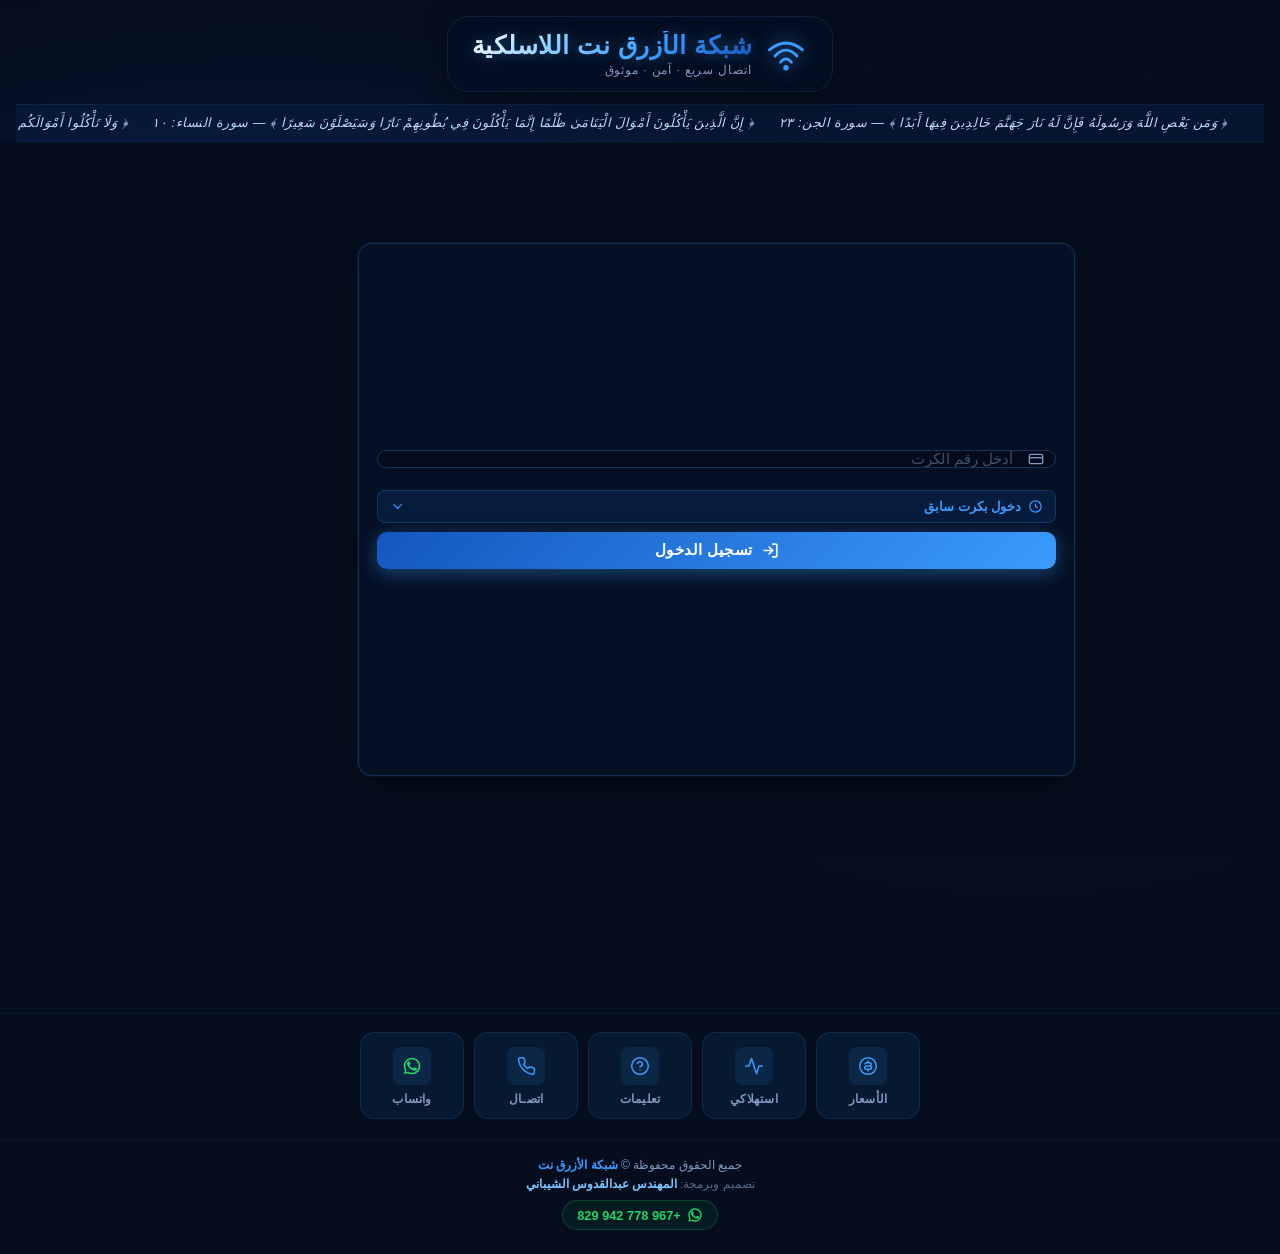
==== commit 1863f544: "Update login.html" ====
--- a/login.html
+++ b/login.html
@@ -241,10 +241,10 @@
 <!-- ④ FOOTER -->
 <footer class="site-footer">
   <p class="footer-copy">جميع الحقوق محفوظة &copy; <strong>شبكة الأزرق نت</strong></p>
-  <p class="footer-eng">تصميم وبرمجة: <span class="eng-name">المهندس عبدالقدوس</span></p>
-  <a class="footer-wa" href="https://wa.me/9647XXXXXXXXX" id="footerWaLink" target="_blank" rel="noopener">
+  <p class="footer-eng">تصميم وبرمجة: <span class="eng-name">المهندس عبدالقدوس الشيباني</span></p>
+  <a class="footer-wa" href="https://wa.me/967778942829" id="footerWaLink" target="_blank" rel="noopener">
     <svg viewBox="0 0 24 24" fill="none" aria-hidden="true"><path d="M17.472 14.382c-.297-.149-1.758-.867-2.03-.967-.273-.099-.471-.148-.67.15-.197.297-.767.966-.94 1.164-.173.199-.347.223-.644.075-.297-.15-1.255-.463-2.39-1.475-.883-.788-1.48-1.761-1.653-2.059-.173-.297-.018-.458.13-.606.134-.133.298-.347.446-.52.149-.174.198-.298.298-.497.099-.198.05-.371-.025-.52-.075-.149-.669-1.612-.916-2.207-.242-.579-.487-.5-.669-.51-.173-.008-.371-.01-.57-.01-.198 0-.52.074-.792.372-.272.297-1.04 1.016-1.04 2.479 0 1.462 1.065 2.875 1.213 3.074.149.198 2.096 3.2 5.077 4.487.709.306 1.262.489 1.694.625.712.227 1.36.195 1.871.118.571-.085 1.758-.719 2.006-1.413.248-.694.248-1.289.173-1.413-.074-.124-.272-.198-.57-.347z" fill="currentColor"/><path d="M12 2C6.477 2 2 6.477 2 12c0 1.89.525 3.66 1.438 5.168L2 22l4.978-1.402A9.956 9.956 0 0012 22c5.523 0 10-4.477 10-10S17.523 2 12 2zm0 18a7.95 7.95 0 01-4.076-1.12l-.292-.174-3.005.848.852-2.925-.19-.3A7.96 7.96 0 014 12c0-4.411 3.589-8 8-8s8 3.589 8 8-3.589 8-8 8z" fill="currentColor"/></svg>
-    <span>+964 7XX XXX XXXX</span>
+    <span>+967 778 942 829</span>
   </a>
 </footer>
 
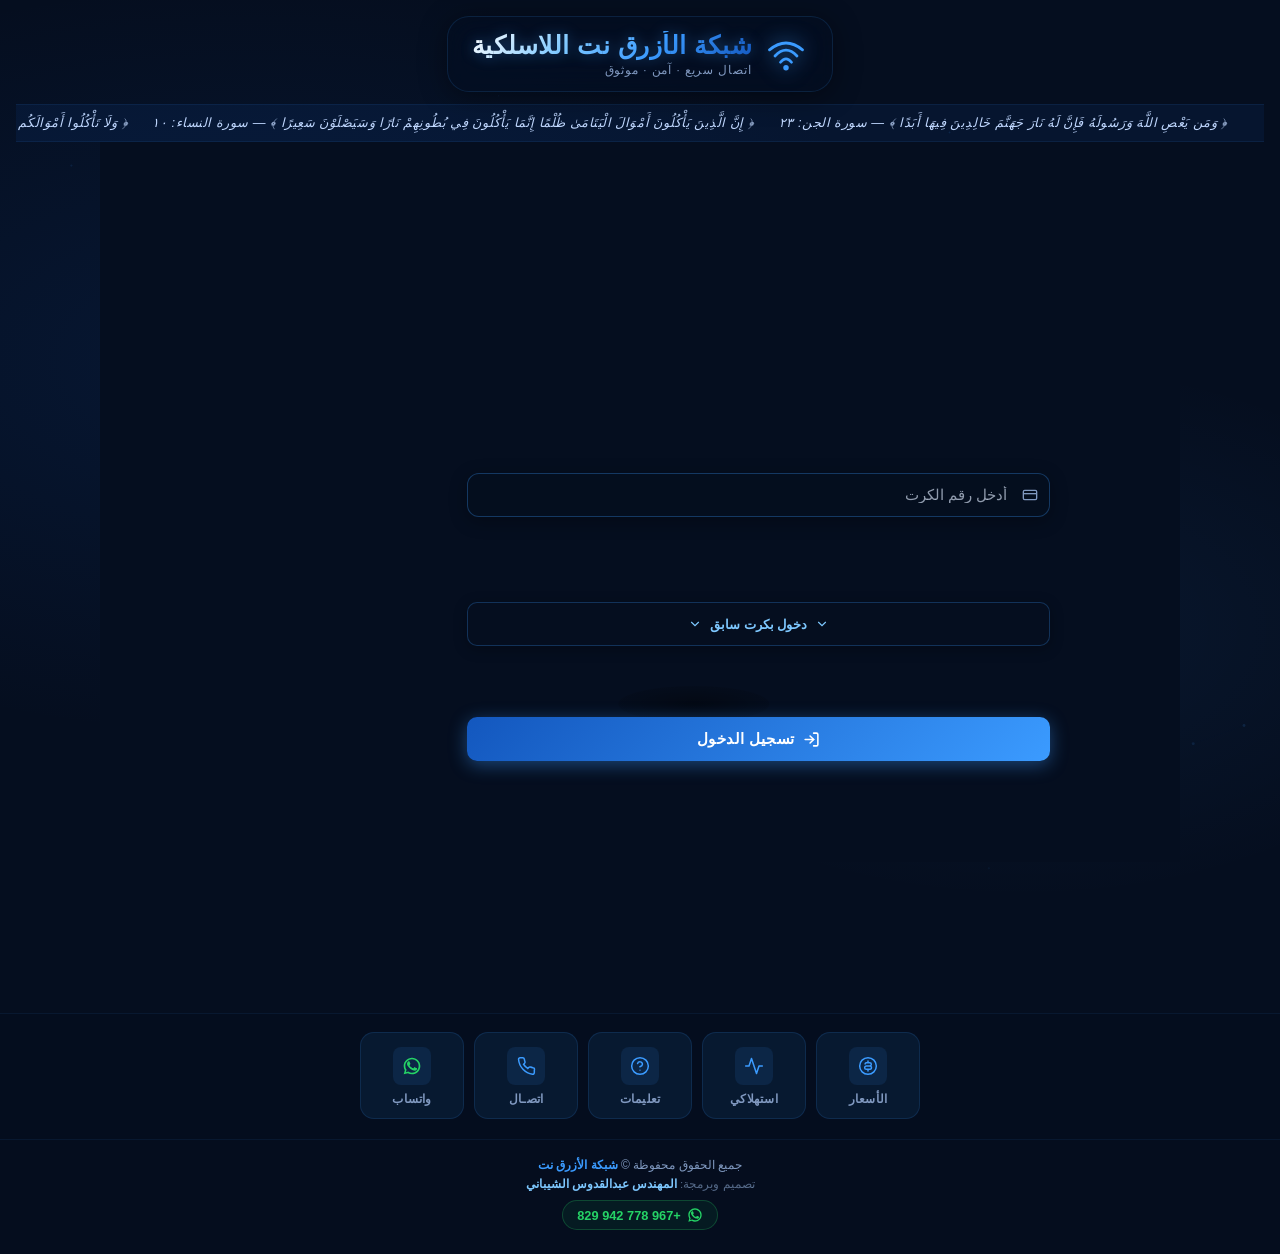
==== commit 380ce5f9: "Update login.html" ====
--- a/login.html
+++ b/login.html
@@ -43,24 +43,26 @@
 <!-- ════════════════════════════════════════════════════════════════
      ② مسرح الفيديو
      ════════════════════════════════════════════════
-     تحليل الفيديو والموضع الدقيق للحقول:
+     تحليل دقيق من لقطات الفيديو الفعلية:
      ─────────────────────────────────────────────
      الفيديو نسبة 16:9 — خلفية برتقالية
-     الرجل: يقف في الثلث الأيسر (25% من اليسار)
-     الحقيبة: وسط-يمين (55% من اليسار، 78% من الأعلى)
-
-     مراحل الأنيميشن:
-     ث0→4   : فقط الرجل والحقيبة — الفورم مخفي تماماً
-     ث4→4.5 : الحقول تبزغ من موضع الحقيبة
-              scale(0.1) opacity:0 → نقطة الأصل عند الحقيبة
-     ث4.5→5.5: ترتفع وتكبر تدريجياً للموضع الوسطي
-              scale(0.6) مع translateY لأعلى
-     ث5.5→7 : تصل حجمها النهائي وموضعها
-              يشغل الفورم نصف الفيديو من اليمين
-              يبدأ عند 30% من اليسار وينتهي عند 85%
-              الحافة السفلية عند 88% من أعلى الفيديو
-     ث7→9   : الرجل يتكئ بذراعه اليسرى على يسار الفورم
-              الفورم ثابت تماماً
+     الرجل: يقف في الثلث الأيسر، رأسه عند y≈42%، كتفه/جذعه عند y≈52-65%
+     الحقيبة: وسط-يمين (x≈55%, y≈78%)
+
+     تسلسل الأنيميشن:
+     ث0→4    : فقط الرجل والحقيبة — الفورم مخفي تماماً (scale صفري)
+     ث4      : 1) يظهر ظل خفيف في موضع الحقيبة (briefcase-shadow)
+               2) بعد 120ms تبدأ حركة ارتفاع/تكبر واحدة سلسة ومتصلة
+                  (1.35s) من نقطة الحقيبة إلى الموضع النهائي
+     ث5.5+   : الحقول في موضعها وحجمها النهائي — مقابل كتف/جذع
+               الرجل (لا الرأس)، حقل الكرت بالأعلى وزر الدخول
+               بالأسفل قريباً من موضع يد الرجل المتكئة
+     ~ث5.6   : يبدأ ظل الحقيبة بالتلاشي تدريجياً
+     ث7→9    : الرجل يتكئ، الفورم ثابت تماماً
+     عند ended: الفيديو يتجمد على آخر إطار
+
+     ملاحظة: لا توجد حاوية/صندوق ظاهر حول الحقول — كل عنصر
+     (حقل الكرت، زر كرت سابق، زر الدخول) شفاف ومستقل بصرياً
      ════════════════════════════════════════════════ -->
 <section class="video-stage" id="videoStage" aria-label="مسرح الأنيميشن">
 
@@ -77,11 +79,18 @@
   ></video>
 
   <!-- ════════════════════════════════════════════
+       ظل الحقيبة — يظهر في موضع الحقيبة لحظة اختفائها
+       يعطي إحساساً بأن العناصر "خرجت" من هذا الموضع
+  ════════════════════════════════════════════ -->
+  <div class="briefcase-shadow" id="briefcaseShadow" aria-hidden="true"></div>
+
+  <!-- ════════════════════════════════════════════
        حاوية الفورم المنبثق
        position:absolute داخل video-stage
-       الموضع النهائي: يمين-وسط الفيديو
-       يبدأ من 30% من اليسار → 85% من اليسار
-       الحافة السفلية: 88% من أعلى الفيديو
+       الموضع مضبوط لتفادي تغطية جسم الرجل:
+       - حقل الكرت في الأعلى (مقابل كتف الرجل)
+       - زر "كرت سابق" في الوسط
+       - زر تسجيل الدخول في الأسفل (مقابل يد الرجل المتكئة)
   ════════════════════════════════════════════ -->
   <div class="form-anchor" id="formAnchor" aria-live="polite">
 
@@ -151,23 +160,18 @@
             aria-expanded="false"
             aria-controls="prevCardsDropdown"
           >
-            <svg viewBox="0 0 24 24" aria-hidden="true">
-              <path d="M12 8v4l3 2m6-2a9 9 0 11-18 0 9 9 0 0118 0z" stroke="currentColor" stroke-width="2" stroke-linecap="round" fill="none"/>
+            <svg class="fp-chevron" viewBox="0 0 24 24" aria-hidden="true">
+              <path d="M6 9l6 6 6-6" stroke="currentColor" stroke-width="2" stroke-linecap="round" fill="none"/>
             </svg>
             <span>دخول بكرت سابق</span>
-            <svg class="fp-chevron" viewBox="0 0 24 24" aria-hidden="true">
+            <svg class="fp-chevron fp-chevron--mirror" viewBox="0 0 24 24" aria-hidden="true">
               <path d="M6 9l6 6 6-6" stroke="currentColor" stroke-width="2" stroke-linecap="round" fill="none"/>
             </svg>
           </button>
           <div class="fp-prev-dropdown" id="prevCardsDropdown" hidden role="listbox">
-            <div class="fp-prev-head">
-              <span>الكروت المحفوظة</span>
-              <button type="button" onclick="refreshPrevCards()" class="fp-prev-refresh" aria-label="تحديث">
-                <svg viewBox="0 0 24 24"><polyline points="23 4 23 10 17 10" stroke="currentColor" stroke-width="2" stroke-linecap="round" fill="none"/><path d="M20.5 15A9 9 0 1123 10" stroke="currentColor" stroke-width="2" stroke-linecap="round" fill="none"/></svg>
-              </button>
-            </div>
             <ul id="prevCardsList"></ul>
             <p id="prevCardsEmpty" style="display:none" class="fp-prev-empty">لا توجد كروت محفوظة.</p>
+            <button type="button" onclick="refreshPrevCards()" class="fp-prev-refresh-link">تحديث</button>
           </div>
         </div>
 
@@ -218,14 +222,14 @@
       <span class="svc-label">تعليمات</span>
     </button>
 
-    <a class="svc-card" href="tel:+9647XXXXXXXXX" id="phoneLink" aria-label="اتصل بنا">
+    <a class="svc-card" href="tel:+967778942829" id="phoneLink" aria-label="اتصل بنا">
       <span class="svc-icon" aria-hidden="true">
         <svg viewBox="0 0 24 24"><path d="M22 16.92v3a2 2 0 01-2.18 2A19.79 19.79 0 013.08 4.18 2 2 0 015 2h3a2 2 0 012 1.72c.12 1 .37 1.97.74 2.9a2 2 0 01-.45 2.11L9.09 9.91A16 16 0 0014.09 14.91l1.18-1.2a2 2 0 012.11-.45c.93.37 1.9.62 2.9.74A2 2 0 0122 16.92z" stroke="currentColor" stroke-width="1.8" fill="none"/></svg>
       </span>
       <span class="svc-label">اتصـال</span>
     </a>
 
-    <a class="svc-card svc-card--whatsapp" href="https://wa.me/9647XXXXXXXXX" id="waLink" target="_blank" rel="noopener" aria-label="واتساب">
+    <a class="svc-card svc-card--whatsapp" href="https://wa.me/967778942829" id="waLink" target="_blank" rel="noopener" aria-label="واتساب">
       <span class="svc-icon" aria-hidden="true">
         <svg viewBox="0 0 24 24" fill="none">
           <path d="M17.472 14.382c-.297-.149-1.758-.867-2.03-.967-.273-.099-.471-.148-.67.15-.197.297-.767.966-.94 1.164-.173.199-.347.223-.644.075-.297-.15-1.255-.463-2.39-1.475-.883-.788-1.48-1.761-1.653-2.059-.173-.297-.018-.458.13-.606.134-.133.298-.347.446-.52.149-.174.198-.298.298-.497.099-.198.05-.371-.025-.52-.075-.149-.669-1.612-.916-2.207-.242-.579-.487-.5-.669-.51-.173-.008-.371-.01-.57-.01-.198 0-.52.074-.792.372-.272.297-1.04 1.016-1.04 2.479 0 1.462 1.065 2.875 1.213 3.074.149.198 2.096 3.2 5.077 4.487.709.306 1.262.489 1.694.625.712.227 1.36.195 1.871.118.571-.085 1.758-.719 2.006-1.413.248-.694.248-1.289.173-1.413-.074-.124-.272-.198-.57-.347z" fill="currentColor"/>
@@ -257,19 +261,34 @@
     <div class="modal-header">
       <h2 id="modalPricesTitle" class="modal-title">
         <svg viewBox="0 0 24 24" aria-hidden="true"><path d="M12 2C6.48 2 2 6.48 2 12s4.48 10 10 10 10-4.48 10-10S17.52 2 12 2z" stroke="currentColor" stroke-width="1.8" fill="none"/><path d="M12 6v2M12 16v2M8.5 9.5A2 2 0 0110 8h4a2 2 0 010 4H10a2 2 0 000 4h4a2 2 0 001.5-3.5" stroke="currentColor" stroke-width="1.8" stroke-linecap="round" fill="none"/></svg>
-        الباقات والأسعار
+        الأسعار
       </h2>
       <button class="modal-close" onclick="closeModal('modalPrices')" aria-label="إغلاق">
         <svg viewBox="0 0 24 24"><path d="M18 6L6 18M6 6l12 12" stroke="currentColor" stroke-width="2" stroke-linecap="round"/></svg>
       </button>
     </div>
     <div class="modal-body">
-      <div class="price-grid">
-        <div class="price-card"><div class="price-badge">يومية</div><div class="price-duration">24 ساعة</div><div class="price-amount">اسأل المزود</div><ul class="price-features"><li>سرعة عالية</li><li>جهاز واحد</li></ul></div>
-        <div class="price-card price-card--featured"><div class="price-badge price-badge--gold">الأكثر طلباً</div><div class="price-duration">أسبوعية</div><div class="price-amount">اسأل المزود</div><ul class="price-features"><li>سرعة فائقة</li><li>أولوية الشبكة</li></ul></div>
-        <div class="price-card"><div class="price-badge">شهرية</div><div class="price-duration">30 يوماً</div><div class="price-amount">اسأل المزود</div><ul class="price-features"><li>أفضل قيمة</li><li>دعم مستمر</li></ul></div>
+      <div class="price-table-wrap">
+        <table class="price-table">
+          <thead>
+            <tr>
+              <th>الفئة</th>
+              <th>الوقت</th>
+              <th>الرصيد</th>
+              <th>الصلاحية</th>
+            </tr>
+          </thead>
+          <tbody>
+            <tr><td>200 ريال</td><td>ساعتان</td><td>مفتوح</td><td>يومان</td></tr>
+            <tr><td>300 ريال</td><td>5 ساعات</td><td>مفتوح</td><td>4 أيام</td></tr>
+            <tr><td>500 ريال</td><td>7 ساعات</td><td>مفتوح</td><td>5 أيام</td></tr>
+            <tr><td>1000 ريال</td><td>15 ساعة</td><td>مفتوح</td><td>7 أيام</td></tr>
+            <tr><td>3000 ريال</td><td>مفتوح</td><td>10GB</td><td>30 يوم</td></tr>
+            <tr><td>5000 ريال</td><td>مفتوح</td><td>20GB</td><td>شهر</td></tr>
+            <tr><td>10000 ريال</td><td>مفتوح</td><td>مفتوح</td><td>شهر</td></tr>
+          </tbody>
+        </table>
       </div>
-      <p class="modal-note">للاستفسار والاشتراك: تواصل مع مزود الخدمة مباشرة.</p>
     </div>
   </div>
 </div>
@@ -279,23 +298,25 @@
     <div class="modal-header">
       <h2 id="modalHelpTitle" class="modal-title">
         <svg viewBox="0 0 24 24" aria-hidden="true"><circle cx="12" cy="12" r="10" stroke="currentColor" stroke-width="1.8" fill="none"/><path d="M9.09 9a3 3 0 015.83 1c0 2-3 3-3 3" stroke="currentColor" stroke-width="1.8" stroke-linecap="round" fill="none"/><circle cx="12" cy="17" r="0.8" fill="currentColor"/></svg>
-        تعليمات الاتصال
+        تعليمات
       </h2>
       <button class="modal-close" onclick="closeModal('modalHelp')" aria-label="إغلاق">
         <svg viewBox="0 0 24 24"><path d="M18 6L6 18M6 6l12 12" stroke="currentColor" stroke-width="2" stroke-linecap="round"/></svg>
       </button>
     </div>
     <div class="modal-body">
-      <ol class="help-steps">
-        <li><span class="step-num">١</span><div><strong>احصل على كرت الإنترنت</strong><p>اشتر كرت الإنترنت من المزود أو الموزع المعتمد.</p></div></li>
-        <li><span class="step-num">٢</span><div><strong>اتصل بشبكة الواي فاي</strong><p>في إعدادات هاتفك، اختر شبكة <strong>الأزرق نت</strong> واتصل بها.</p></div></li>
-        <li><span class="step-num">٣</span><div><strong>أدخل رقم الكرت</strong><p>ستفتح هذه الصفحة تلقائياً. أدخل الرقم الموجود على ظهر الكرت.</p></div></li>
-        <li><span class="step-num">٤</span><div><strong>استمتع بالإنترنت</strong><p>بعد الدخول الناجح ستُوجَّه للإنترنت مباشرةً.</p></div></li>
-      </ol>
-      <div class="help-tip">
-        <svg viewBox="0 0 24 24" aria-hidden="true"><path d="M12 2a10 10 0 100 20A10 10 0 0012 2zm0 15v-4m0-4h.01" stroke="currentColor" stroke-width="2" stroke-linecap="round" fill="none"/></svg>
-        <p>في حال انتهاء وقت الكرت، يمكنك شراء كرت جديد والدخول مجدداً.</p>
+      <div class="help-text">
+        <p>1- ننصح باختيار تعطيل التحديثات التلقائية من المتجر لتجنب استهلاك البيانات.</p>
+        <p>2- تطبيق ( Facebook الأزرق ) يستهلك البيانات استهلاك كبير، لمن يريد إستهلاك أقل يستخدم التطبيق الاخر الذي من نفس الشركه ولكنه أخف إسمه ( Facebook Lite الابيض )</p>
+        <p>3- تطبيقات يوتيوب ( YouTube ) يعرض جودة الفيديوهات بشكل تلقائي حسب سرعة العميل مما يؤدي الى استهلاك البيانات (الرصيد) لمن يريد إستهلاك أقل (جودة فيديو متوسطة) يقوم بـ تغيير من الاعدادات جودة لفيديو من تلقائية الى مثلا 360 بيكسل او ( حسب الدقة المطلوبة وكذالك الحال في تطبيق الفيسبوك والفيدميت والسنابتوب وغيرها.</p>
+        <p>4- تأكد من إغلاق خاصية التحميل التلقائي لتفيديوهات والصور والملفات الموجوده في تطبيقات :</p>
       </div>
+      <ul class="help-apps-list">
+        <li>تطبيق ( Google Play ) قووقل بلاي.</li>
+        <li>تطبيق ( Whatsapp ) واتس اب.</li>
+        <li>تطبيق ( Facebook ) فيس بوك.</li>
+        <li>تطبيق ( Telegram ) تلقرام.</li>
+      </ul>
     </div>
   </div>
 </div>
@@ -346,9 +367,10 @@
   var cards=getSavedCards(); list.innerHTML='';
   if(!cards.length){ empty.style.display='block'; return; }
   empty.style.display='none';
-  cards.forEach(function(card){
+  cards.forEach(function(card,idx){
     var li=document.createElement('li'); li.className='fp-prev-item';
-    var s=document.createElement('button'); s.type='button'; s.className='fp-prev-select'; s.textContent=card;
+    var s=document.createElement('button'); s.type='button'; s.className='fp-prev-select';
+    s.textContent = (idx===0) ? ('آخر كرت: ' + card) : card;
     s.addEventListener('click',function(){ document.getElementById('cardNumber').value=card; closePrevCards(); document.getElementById('cardNumber').focus(); });
     var d=document.createElement('button'); d.type='button'; d.className='fp-prev-del'; d.setAttribute('aria-label','حذف');
     d.innerHTML='<svg viewBox="0 0 24 24"><path d="M18 6L6 18M6 6l12 12" stroke="currentColor" stroke-width="2" stroke-linecap="round"/></svg>';
@@ -368,7 +390,7 @@
 }
 function refreshPrevCards() {
   renderPrevCards();
-  var r=document.querySelector('.fp-prev-refresh'); if(r){ r.classList.add('spinning'); setTimeout(function(){r.classList.remove('spinning');},600); }
+  var r=document.querySelector('.fp-prev-refresh-link'); if(r){ r.classList.add('spinning'); setTimeout(function(){r.classList.remove('spinning');},500); }
 }
 
 document.addEventListener('click',function(e){
--- a/style.css
+++ b/style.css
@@ -149,6 +149,16 @@
   z-index: 10;
   width: 100%;
   /*
+   * تحديد أقصى عرض للمسرح على الشاشات الكبيرة
+   * هذا يقلّل الارتفاع الكلي تلقائياً (لأن padding-bottom
+   * نسبة من العرض) دون تغيير نسبة القص (object-fit:cover)
+   * أي أن كل المواضع المحسوبة (form-anchor, transform-origin,
+   * briefcase-shadow) تبقى صحيحة تماماً — فقط المسرح يصبح أصغر
+   * على الشاشات العريضة جداً
+   */
+  max-width: 1080px;
+  margin: 0 auto;
+  /*
    * نسبة 16:9 عبر padding-bottom — هذا يجعل الارتفاع
    * يتغير مع العرض ويحافظ على النسبة في كل الأجهزة
    */
@@ -180,122 +190,154 @@
 }
 
 /* ══════════════════════════════════════════════════
+   ظل الحقيبة — briefcase-shadow
+   ══════════════════════════════════════════════════
+   ظل بيضاوي خفيف يظهر في مكان الحقيبة بالضبط
+   (x≈55%, y≈78%) في اللحظة التي تبدأ الحقول
+   بالبزوغ، ثم يتلاشى تدريجياً
+══════════════════════════════════════════════════ */
+.briefcase-shadow {
+  position: absolute;
+  left: 55%;
+  top: 78%;
+  width: 14%;
+  height: 5%;
+  transform: translate(-50%, -50%) scale(0.6);
+  border-radius: 50%;
+  background: radial-gradient(ellipse at center, rgba(0,0,0,0.38) 0%, rgba(0,0,0,0.18) 50%, transparent 100%);
+  opacity: 0;
+  pointer-events: none;
+  z-index: 5;
+  transition: opacity 1.1s ease, transform 1.1s ease;
+}
+
+.briefcase-shadow.is-visible {
+  opacity: 1;
+  transform: translate(-50%, -50%) scale(1);
+}
+
+.briefcase-shadow.is-fading {
+  opacity: 0;
+  transform: translate(-50%, -50%) scale(1.25);
+  /* تلاشي سريع نسبياً يبدأ مباشرة عند إضافة الكلاس
+     (التوقيت يُضبط من custom.js عبر SHADOW_FADE_DELAY) */
+  transition: opacity 0.9s ease, transform 0.9s ease;
+}
+
+/* ══════════════════════════════════════════════════
    حاوية تموضع الفورم — form-anchor
    ══════════════════════════════════════════════════
-   تحليل الفيديو:
-   • الحقيبة: x≈55%, y≈78% من أعلى الفيديو
-   • الموضع النهائي للفورم (الإطارات 5-7):
-     - يبدأ من x≈28% (من اليسار)
-     - ينتهي عند x≈82%
-     - العرض ≈ 54% من عرض الفيديو
-     - المنتصف الرأسي ≈ 52% من ارتفاع الفيديو
-     - الحافة السفلية ≈ 87% من أعلى الفيديو
-   • نقطة الأصل (origin) للأنيميشن = موضع الحقيبة (55%, 78%)
-
-   النهج: نضع form-anchor بموضع نهائي ثابت
-   وداخله form-popup يبدأ صغيراً من نقطة الحقيبة ثم يكبر
+   تحليل دقيق من لقطات الفيديو:
+   • الرجل يقف في الثلث الأيسر، رأسه عند y≈42%، كتفه عند y≈52%
+   • الحقيبة الأصلية: x≈55%, y≈78%
+   • في اللقطة النهائية تظهر الحقول مقابل كتف/جذع الرجل
+     لا مقابل الرأس، وزر التسجيل في الأسفل قريباً من يد الرجل
+
+   الموضع الجديد المُصحَّح:
+   - يبدأ من x≈34% (بعيداً عن الرأس، مقابل الكتف فأسفل)
+   - ينتهي عند x≈88%
+   - من الأعلى: y≈46% (مستوى الكتف، تحت الرأس)
+   - إلى الأسفل: y≈86% (مستوى يد الرجل المتكئة)
 ══════════════════════════════════════════════════ */
 .form-anchor {
   position: absolute;
   z-index: 10;
-  /*
-   * الموضع النهائي مضبوط بنسب مئوية من أبعاد الـ video-stage
-   * المسافة من اليسار: 28% (مع الحذر من جسم الرجل على اليسار)
-   * المسافة من الأعلى: 15%
-   * العرض: 56% من عرض الـ stage
-   * الحافة السفلية: 13% من الأسفل (≈87% من الأعلى)
-   */
-  left: 28%;
-  top:  14%;
-  width: 56%;
-  bottom: 12%;
-  /* نجعل الحاوية شفافة لاختبار التموضع */
+  left: 34%;
+  top: 46%;
+  width: 54%;
+  height: 40%;
   pointer-events: none;
 }
 
 /* ──────────────────────────────────────────────────
    form-popup: العنصر الذي يحمل الأنيميشن
    ──────────────────────────────────────────────────
-   يملأ form-anchor كاملاً في الحالة النهائية
-   لكنه يبدأ من نقطة الحقيبة (أسفل-وسط الـ anchor)
+   transform-origin محسوبة من موضع الحقيبة بالنسبة
+   لحدود form-anchor الجديدة:
+     x: (55-34)/54 * 100  ≈ 39%
+     y: (78-46)/40 * 100  ≈ 80%
    ────────────────────────────────────────────────── */
 .form-popup {
   position: absolute;
   inset: 0;
   pointer-events: none;
 
-  /*
-   * الحالة الابتدائية: مخفي، صغير جداً (scale 0.04)
-   * نقطة التحويل (transform-origin) = موضع الحقيبة
-   * بالنسبة لـ form-anchor:
-   *   x: الحقيبة عند 55% من عرض الفيديو
-   *      form-anchor يبدأ عند 28%
-   *      الحقيبة داخل anchor = (55-28)/56 * 100 = 48%
-   *   y: الحقيبة عند 78% من الارتفاع
-   *      form-anchor: top=14%, bottom=12% → height=74%
-   *      الحقيبة داخل anchor = (78-14)/74 * 100 = 86%
-   */
-  transform-origin: 48% 90%;
+  transform-origin: 39% 80%;
   opacity: 0;
-  transform: scale(0.04) translateY(0px);
-  /* لا transition في الحالة الابتدائية */
+  transform: scale(0.05) translateY(4%);
+  filter: blur(2px);
+  /* لا transition في الحالة الابتدائية — القفزة الأولى فورية */
 }
 
 /*
- * المرحلة 1: الخروج من الحقيبة والارتفاع (0→1 ثانية)
- * scale صغير جداً → متوسط
+ * ════════════════════════════════════════════════════════════════
+ * حركة "الطيران والاستقرار" — riseAndLand
+ * ════════════════════════════════════════════════════════════════
+ * الحقول تخرج من نقطة الحقيبة (transform-origin) بحجم صغير جداً،
+ * ترتفع نحو أعلى المسرح وتكبر تدريجياً، تصل قرب القمة بحجم
+ * أكبر قليلاً من الحجم النهائي (overshoot)، ثم تهبط وتستقر
+ * تماماً في الموضع والحجم المحددين في .form-anchor
+ *
+ * translateY هنا نسبة من ارتفاع العنصر نفسه (= ارتفاع form-anchor)
+ * فكلما كان form-anchor أقصر، احتجنا نسبة أكبر للوصول لأعلى المسرح
+ *
+ * سرعة "متوسطة" = 2.6 ثانية إجمالاً (انظر CFG.RISE_DURATION في custom.js)
+ * لتعديل ارتفاع نقطة "أعلى المسرح"، عدّل قيم translateY عند 50% و62%
+ * (كلما كبرت القيمة سالباً، ارتفعت الحقول أكثر نحو الأعلى)
+ * ════════════════════════════════════════════════════════════════
  */
-.form-popup.anim-phase1 {
-  opacity: 0.7;
-  transform: scale(0.35) translateY(-5%);
-  transition:
-    opacity   0.5s var(--ease),
-    transform 0.5s var(--ease);
+@keyframes riseAndLand {
+  0%   { opacity: 0;    transform: scale(0.05) translateY(0%);    filter: blur(3px); }
+  10%  { opacity: 0.55; transform: scale(0.16) translateY(-12%);  filter: blur(2px); }
+  30%  { opacity: 1;    transform: scale(0.55) translateY(-120%); filter: blur(0.4px); }
+  50%  { opacity: 1;    transform: scale(0.96) translateY(-205%); filter: blur(0); }
+  62%  { opacity: 1;    transform: scale(1.07) translateY(-215%); filter: blur(0); }
+  85%  { opacity: 1;    transform: scale(0.97) translateY(-22%);  filter: blur(0); }
+  100% { opacity: 1;    transform: scale(1)    translateY(0%);    filter: blur(0); }
 }
 
 /*
- * المرحلة 2: الكبر والصعود (1→2 ثانية)
+ * تشغيل الحركة — مدة وسرعة "متوسطة" واضحة للعين
+ * easing: ease-in-out مع لمسة overshoot داخل الـ keyframes نفسها
  */
-.form-popup.anim-phase2 {
-  opacity: 0.85;
-  transform: scale(0.65) translateY(-12%);
-  transition:
-    opacity   0.6s var(--ease),
-    transform 0.6s var(--ease);
-}
-
-/*
- * المرحلة 3: الموضع والحجم النهائي (2→3 ثانية)
- * scale(1) = الحجم الكامل، يشغل form-anchor بالكامل
- */
+.form-popup.anim-rise {
+  animation: riseAndLand 2.6s cubic-bezier(0.45, 0.05, 0.55, 0.95) forwards;
+  pointer-events: auto;
+}
+
+/* مراحل وسيطة اختيارية — تبقى لتوافق الإعدادات القديمة
+   لكنها الآن غير مستخدمة في التسلسل الافتراضي */
+.form-popup.anim-phase1,
+.form-popup.anim-phase2,
 .form-popup.anim-final {
   opacity: 1;
   transform: scale(1) translateY(0);
+  filter: blur(0px);
   pointer-events: auto;
   transition:
-    opacity   0.7s var(--ease-spring),
-    transform 0.7s var(--ease-spring);
+    opacity   1.0s cubic-bezier(0.34, 1.10, 0.40, 1),
+    transform 1.35s cubic-bezier(0.22, 1.05, 0.36, 1),
+    filter    0.7s ease;
 }
 
 /* ──────────────────────────────────────────────────
    محتوى الفورم داخل form-popup
-   يملأ المساحة المتاحة ويُحاكي حجم النموذج في الفيديو
+   ──────────────────────────────────────────────────
+   بلا حاوية/صندوق ظاهر — كل عنصر منفصل وشفاف
+   ليبدو جزءاً من الفيديو لا غطاءً عليه
    ────────────────────────────────────────────────── */
 .form-popup form {
   width: 100%;
   height: 100%;
   display: flex;
   flex-direction: column;
-  gap: 0;
-  justify-content: center;
-  /* خلفية شفافة جداً — الفورم يجب أن يبدو كأنه جزء من الفيديو */
-  background: rgba(8, 18, 38, 0.72);
-  backdrop-filter: blur(10px) saturate(1.2);
-  -webkit-backdrop-filter: blur(10px) saturate(1.2);
-  border-radius: clamp(6px, 2vw, 14px);
-  border: 1px solid rgba(59,155,255,0.22);
-  padding: clamp(8px, 2.5%, 18px);
-  box-shadow: 0 8px 40px rgba(0,0,0,0.50), 0 0 0 1px rgba(59,155,255,0.10);
+  justify-content: space-between;
+  gap: clamp(6px, 2%, 14px);
+  /* بلا خلفية، بلا حدود، بلا ظل — شفاف بالكامل */
+  background: transparent;
+  border: none;
+  box-shadow: none;
+  padding: 0;
 }
 
 /* شريط الخطأ داخل الفورم */
@@ -316,7 +358,7 @@
 }
 
 /* ── حقل الكرت ── */
-.fp-field { margin-bottom: clamp(4px, 1.2%, 10px); }
+.fp-field { margin-bottom: 0; }
 
 .fp-input-wrap {
   position: relative; display: flex; align-items: center;
@@ -332,108 +374,129 @@
 
 .fp-input-wrap input {
   width: 100%;
-  /* الارتفاع نسبي من عرض الـ stage لتناسب الشاشات */
-  height: clamp(28px, 7%, 44px);
+  /*
+   * ارتفاع موحّد مع زر "دخول بكرت سابق" (.fp-prev-btn) وزر
+   * "تسجيل الدخول" (.fp-submit) — الثلاثة يستخدمون نفس القيمة
+   * بالضبط. زيادة طفيفة عن السابق (كان ~28px) دون التسبب
+   * بتجاوز ارتفاع form-anchor (height:20%)
+   * لو أردت تغيير الحجم، عدّل هذه القيمة وعدّل المطابقة
+   * تماماً في .fp-prev-btn و.fp-submit بالأسفل
+   */
+  height: clamp(30px, 3.6vw, 44px);
   padding: 0 clamp(28px,8vw,42px) 0 clamp(8px,2vw,12px);
-  background: rgba(4, 12, 28, 0.80);
-  border: 1.5px solid rgba(59,155,255,0.28);
-  border-radius: clamp(4px,1.5vw,10px);
+  /* خلفية شبه شفافة فقط للحقل نفسه — يبدو كعنصر مستقل عائم */
+  background: rgba(6, 15, 32, 0.62);
+  backdrop-filter: blur(6px);
+  -webkit-backdrop-filter: blur(6px);
+  border: 1.5px solid rgba(59,155,255,0.30);
+  border-radius: clamp(6px,1.8vw,12px);
   color: var(--az-white);
   font-family: var(--font);
   font-size: clamp(0.62rem, 1.8vw, 0.92rem);
   outline: none; direction: rtl;
-  transition: border-color var(--transition), box-shadow var(--transition);
-}
-.fp-input-wrap input::placeholder { color: rgba(128,153,192,0.48); }
+  box-shadow: 0 4px 18px rgba(0,0,0,0.30);
+  transition: border-color var(--transition), box-shadow var(--transition), background var(--transition);
+}
+.fp-input-wrap input::placeholder { color: rgba(220,232,250,0.65); }
 .fp-input-wrap input:focus {
   border-color: var(--az-accent);
-  box-shadow: 0 0 0 2px rgba(59,155,255,0.16);
+  background: rgba(6, 15, 32, 0.85);
+  box-shadow: 0 0 0 2px rgba(59,155,255,0.18), 0 4px 18px rgba(0,0,0,0.30);
 }
 .fp-input-wrap:has(input:focus) .fp-icon { color: var(--az-accent); }
 
 .fp-error {
   display: block; font-size: clamp(0.55rem,1.4vw,0.75rem);
   color: #ff8899; margin-top: 2px; padding-right: 3px; min-height: 1em;
+  text-shadow: 0 1px 4px rgba(0,0,0,0.6);
 }
 
 /* ── زر "كرت سابق" ── */
-.fp-prev-wrap { position: relative; margin-bottom: clamp(4px,1.2%,10px); }
+.fp-prev-wrap { position: relative; }
 
 .fp-prev-btn {
-  display: flex; align-items: center; gap: clamp(4px,1vw,7px);
-  background: rgba(19,87,190,0.16);
-  border: 1px solid rgba(59,155,255,0.22);
-  border-radius: clamp(4px,1.5vw,8px);
-  color: var(--az-accent);
+  display: flex; align-items: center; justify-content: center;
+  gap: clamp(4px,1vw,8px);
+  /*
+   * نفس ارتفاع حقل الكرت بالضبط (.fp-input-wrap input) وزر
+   * تسجيل الدخول (.fp-submit) — إن غيّرت القيمة هناك، غيّرها
+   * هنا أيضاً لتبقى الثلاثة متطابقة
+   */
+  height: clamp(30px, 3.6vw, 44px);
+  background: rgba(6, 15, 32, 0.55);
+  backdrop-filter: blur(6px);
+  -webkit-backdrop-filter: blur(6px);
+  border: 1px solid rgba(59,155,255,0.26);
+  border-radius: clamp(6px,1.8vw,10px);
+  color: var(--az-glow);
   font-family: var(--font); font-size: clamp(0.58rem,1.6vw,0.80rem); font-weight: 600;
-  padding: clamp(5px,1.2%,8px) clamp(8px,2vw,12px);
-  cursor: pointer; width: 100%; text-align: right;
+  padding: 0 clamp(8px,2vw,12px);
+  cursor: pointer; width: 100%; text-align: center;
+  box-shadow: 0 3px 14px rgba(0,0,0,0.28);
   transition: background var(--transition), border-color var(--transition);
 }
-.fp-prev-btn:hover { background: rgba(19,87,190,0.30); border-color: rgba(59,155,255,0.40); }
-.fp-prev-btn svg  { width: clamp(11px,2vw,15px); height: clamp(11px,2vw,15px); flex-shrink: 0; }
-.fp-chevron { margin-right: auto; transition: transform var(--transition); }
+.fp-prev-btn:hover { background: rgba(19,87,190,0.35); border-color: rgba(59,155,255,0.45); }
+.fp-chevron { width: clamp(10px,1.8vw,14px); height: clamp(10px,1.8vw,14px); flex-shrink: 0; transition: transform var(--transition); }
+.fp-chevron--mirror { transform: scaleX(-1); }
 .fp-prev-btn.is-open .fp-chevron { transform: rotate(180deg); }
-
-/* قائمة الكروت السابقة */
+.fp-prev-btn.is-open .fp-chevron--mirror { transform: scaleX(-1) rotate(180deg); }
+
+/* قائمة الكروت السابقة — تطابق الستايل المرجعي:
+   صندوق أبيض شفاف صغير يظهر تحت الزر مباشرة */
 .fp-prev-dropdown {
-  position: absolute; top: calc(100% + 3px);
+  position: absolute; top: calc(100% + 4px);
   right: 0; left: 0; z-index: 100;
-  background: rgba(9,24,50,0.97);
-  border: 1px solid rgba(59,155,255,0.22);
-  border-radius: clamp(6px,2vw,12px);
-  backdrop-filter: blur(20px); -webkit-backdrop-filter: blur(20px);
-  box-shadow: 0 12px 40px rgba(0,0,0,0.65);
+  background: rgba(255,255,255,0.97);
+  border-radius: clamp(6px,1.8vw,10px);
+  box-shadow: 0 12px 36px rgba(0,0,0,0.45);
   overflow: hidden;
-  animation: dropIn 0.20s var(--ease-spring);
+  padding: clamp(4px,1.2%,8px) 0;
+  animation: dropIn 0.22s cubic-bezier(0.22,1,0.36,1);
 }
 @keyframes dropIn { from{opacity:0;transform:translateY(-6px) scale(0.97)} to{opacity:1;transform:translateY(0) scale(1)} }
 
-.fp-prev-head {
-  display: flex; align-items: center; justify-content: space-between;
-  padding: clamp(5px,1.5%,9px) clamp(8px,2.5%,13px);
-  border-bottom: 1px solid rgba(59,155,255,0.09);
-  font-size: clamp(0.58rem,1.5vw,0.74rem); font-weight: 700; color: var(--az-muted);
-}
-.fp-prev-refresh {
-  background: transparent; border: none; cursor: pointer;
-  color: var(--az-accent); padding: 3px; display: flex; border-radius: 50%;
-  transition: background var(--transition);
-}
-.fp-prev-refresh:hover { background: rgba(59,155,255,0.12); }
-.fp-prev-refresh svg  { width: clamp(11px,2vw,14px); height: clamp(11px,2vw,14px); }
-.fp-prev-refresh.spinning svg { animation: spinOnce 0.6s ease; }
-@keyframes spinOnce { from{transform:rotate(0deg)} to{transform:rotate(360deg)} }
-
-#prevCardsList { list-style: none; max-height: clamp(80px,20vw,160px); overflow-y: auto; }
-.fp-prev-item { display: flex; align-items: center; border-bottom: 1px solid rgba(59,155,255,0.06); }
-.fp-prev-item:last-child { border-bottom: none; }
+#prevCardsList { list-style: none; max-height: clamp(80px,22vw,170px); overflow-y: auto; }
+.fp-prev-item { display: flex; align-items: center; }
 
 .fp-prev-select {
   flex: 1; background: transparent; border: none;
-  color: var(--az-white); font-family: var(--font);
-  font-size: clamp(0.62rem,1.7vw,0.86rem);
-  padding: clamp(7px,2%,11px) clamp(8px,2.5%,13px);
-  text-align: right; cursor: pointer;
+  color: #163a66; font-family: var(--font);
+  font-size: clamp(0.62rem,1.7vw,0.86rem); font-weight: 600;
+  padding: clamp(5px,1.6%,9px) clamp(10px,2.5%,14px);
+  text-align: center; cursor: pointer;
   transition: background var(--transition), color var(--transition);
 }
-.fp-prev-select:hover { background: rgba(59,155,255,0.10); color: var(--az-accent); }
+.fp-prev-select:hover { background: rgba(59,155,255,0.12); color: var(--az-blue); }
 
 .fp-prev-del {
-  background: transparent; border: none; color: rgba(128,153,192,0.40);
-  padding: 6px 10px; cursor: pointer; display: flex; align-items: center;
+  background: transparent; border: none; color: rgba(22,58,102,0.35);
+  padding: 4px 10px; cursor: pointer; display: flex; align-items: center;
   transition: color var(--transition);
 }
 .fp-prev-del:hover { color: var(--az-danger); }
 .fp-prev-del svg  { width: 12px; height: 12px; }
-.fp-prev-empty   { padding: 12px; text-align: center; font-size: 0.78rem; color: var(--az-muted); }
+.fp-prev-empty   { padding: 10px; text-align: center; font-size: 0.78rem; color: #5a7aa8; }
+
+.fp-prev-refresh-link {
+  display: block; width: 100%; text-align: center;
+  background: transparent; border: none; cursor: pointer;
+  color: var(--az-blue); font-family: var(--font); font-weight: 700;
+  font-size: clamp(0.62rem,1.6vw,0.85rem);
+  padding: clamp(5px,1.4%,8px) 0;
+  border-top: 1px solid rgba(19,87,190,0.12);
+  margin-top: clamp(2px,0.6%,4px);
+  transition: color var(--transition), background var(--transition);
+}
+.fp-prev-refresh-link:hover { background: rgba(59,155,255,0.08); color: var(--az-accent); }
+.fp-prev-refresh-link.spinning { opacity: 0.55; }
 
 /* ── زر تسجيل الدخول ── */
 .fp-submit {
   display: flex; align-items: center; justify-content: center;
   gap: clamp(6px,1.5vw,9px);
   width: 100%;
-  height: clamp(28px, 7.5%, 46px);
+  /* نفس ارتفاع حقل الكرت وزر "كرت سابق" للتناسق البصري */
+  height: clamp(30px, 3.6vw, 44px);
   padding: 0 clamp(10px,3vw,18px);
   background: linear-gradient(135deg, var(--az-blue) 0%, var(--az-accent) 100%);
   color: #fff; font-family: var(--font);
@@ -594,41 +657,63 @@
 .modal-body       { padding: 20px 24px 28px; }
 .modal-note       { margin-top: 16px; font-size: 0.8rem; color: var(--az-muted); text-align: center; line-height: 1.6; }
 
-.price-grid { display: grid; grid-template-columns: repeat(3,1fr); gap: 10px; }
-.price-card {
-  background: rgba(5,14,31,0.55); border: 1px solid rgba(59,155,255,0.14);
-  border-radius: var(--radius-md); padding: 16px 10px 14px;
-  text-align: center; position: relative;
-  transition: border-color var(--transition), transform var(--transition);
-}
-.price-card:hover { border-color: rgba(59,155,255,0.35); transform: translateY(-2px); }
-.price-card--featured { border-color: rgba(245,158,11,0.40); background: rgba(245,158,11,0.06); }
-.price-badge {
-  position: absolute; top: -8px; right: 10px;
-  background: var(--az-accent); color: #fff;
-  font-size: 0.63rem; font-weight: 700; padding: 2px 8px; border-radius: 99px;
-}
-.price-badge--gold { background: var(--az-warn); color: #1a0a00; }
-.price-duration { font-size: 0.82rem; color: var(--az-muted); margin-bottom: 6px; margin-top: 4px; }
-.price-amount   { font-size: 0.88rem; font-weight: 700; color: var(--az-success); margin-bottom: 8px; }
-.price-features { list-style: none; font-size: 0.73rem; color: var(--az-muted); display: flex; flex-direction: column; gap: 3px; }
-
-.help-steps { list-style: none; display: flex; flex-direction: column; gap: 14px; }
-.help-steps li { display: flex; gap: 12px; align-items: flex-start; }
-.step-num {
-  flex-shrink: 0; width: 28px; height: 28px; background: var(--az-blue); color: #fff;
-  border-radius: 50%; display: flex; align-items: center; justify-content: center;
-  font-size: 0.78rem; font-weight: 700; margin-top: 2px;
-}
-.help-steps li strong { font-size: 0.88rem; display: block; margin-bottom: 3px; }
-.help-steps li p     { font-size: 0.8rem; color: var(--az-muted); line-height: 1.5; }
-.help-tip {
-  display: flex; gap: 10px; align-items: flex-start;
-  background: rgba(59,155,255,0.08); border: 1px solid rgba(59,155,255,0.18);
-  border-radius: var(--radius-sm); padding: 12px 14px; margin-top: 16px;
-}
-.help-tip svg { width: 16px; height: 16px; color: var(--az-accent); flex-shrink: 0; margin-top: 2px; }
-.help-tip p   { font-size: 0.8rem; color: var(--az-muted); line-height: 1.6; }
+/* ── جدول الأسعار ── */
+.price-table-wrap { overflow-x: auto; border-radius: var(--radius-md); }
+
+.price-table {
+  width: 100%;
+  border-collapse: collapse;
+  font-size: 0.85rem;
+  text-align: center;
+  background: rgba(5,14,31,0.45);
+  border-radius: var(--radius-md);
+  overflow: hidden;
+}
+.price-table thead th {
+  background: linear-gradient(135deg, var(--az-blue) 0%, var(--az-accent) 100%);
+  color: #fff;
+  font-weight: 700;
+  padding: 10px 8px;
+  font-size: 0.8rem;
+  white-space: nowrap;
+}
+.price-table tbody td {
+  padding: 9px 8px;
+  border-bottom: 1px solid rgba(59,155,255,0.10);
+  color: var(--az-white);
+  white-space: nowrap;
+}
+.price-table tbody tr:last-child td { border-bottom: none; }
+.price-table tbody tr:nth-child(even) { background: rgba(19,87,190,0.07); }
+.price-table tbody tr:hover { background: rgba(59,155,255,0.12); }
+.price-table tbody td:first-child { font-weight: 700; color: var(--az-glow); }
+
+@media (max-width: 380px) {
+  .price-table { font-size: 0.74rem; }
+  .price-table thead th, .price-table tbody td { padding: 7px 4px; }
+}
+
+/* ── محتوى التعليمات ── */
+.help-text { display: flex; flex-direction: column; gap: 10px; margin-bottom: 14px; }
+.help-text p {
+  font-size: 0.84rem; color: var(--az-white); line-height: 1.8;
+  text-align: right;
+}
+
+.help-apps-list {
+  list-style: none;
+  display: flex; flex-direction: column; gap: 8px;
+}
+.help-apps-list li {
+  background: rgba(59,155,255,0.08);
+  border: 1px solid rgba(59,155,255,0.16);
+  border-radius: var(--radius-sm);
+  padding: 9px 14px;
+  font-size: 0.82rem;
+  color: var(--az-glow);
+  text-align: center;
+  font-weight: 600;
+}
 
 body.modal-open { overflow: hidden; }
 
@@ -814,7 +899,7 @@
   .modal-header, .modal-body { padding-left: 14px; padding-right: 14px; }
   .stats-grid { grid-template-columns: 1fr; }
   .advert-grid { grid-template-columns: 1fr; }
-  .price-grid  { grid-template-columns: 1fr; }
+  .price-table { font-size: 0.7rem; }
   .action-row  { flex-direction: column; }
   .action-row > * { min-width: unset; }
 }
